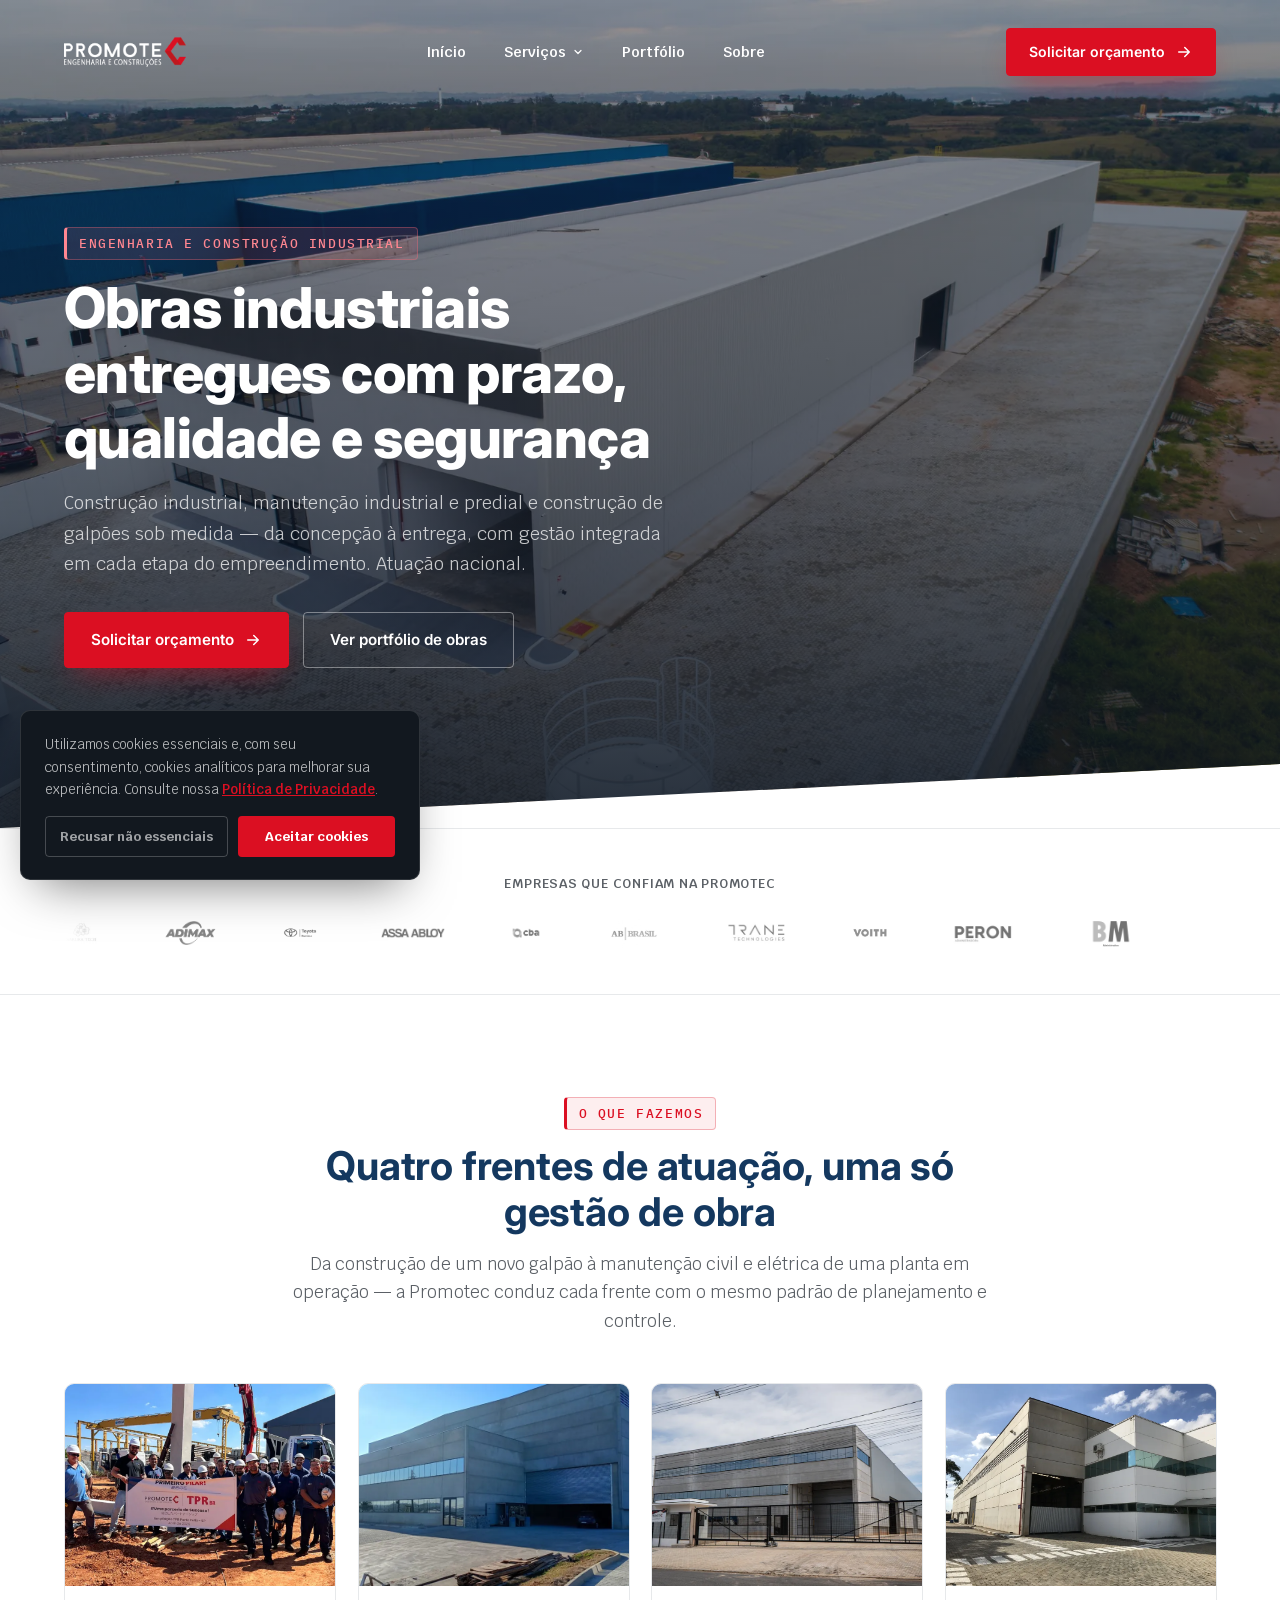
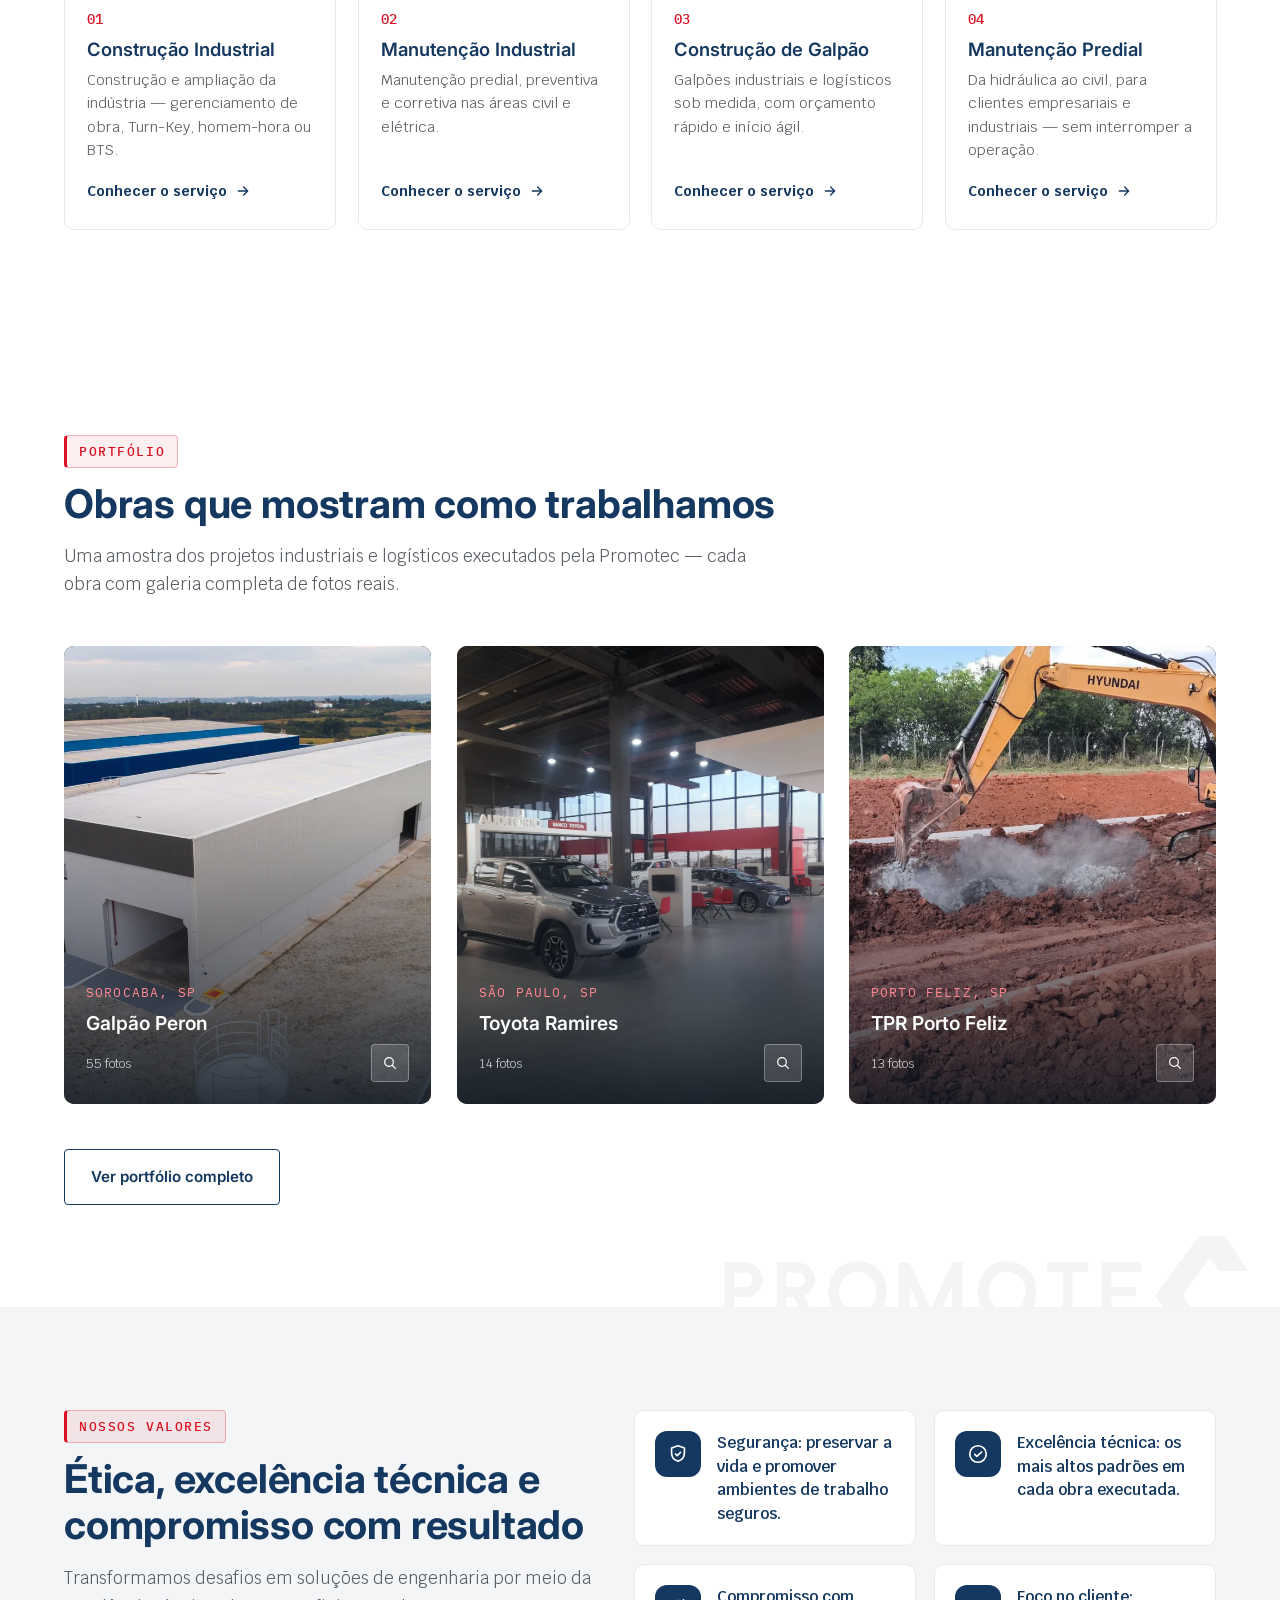
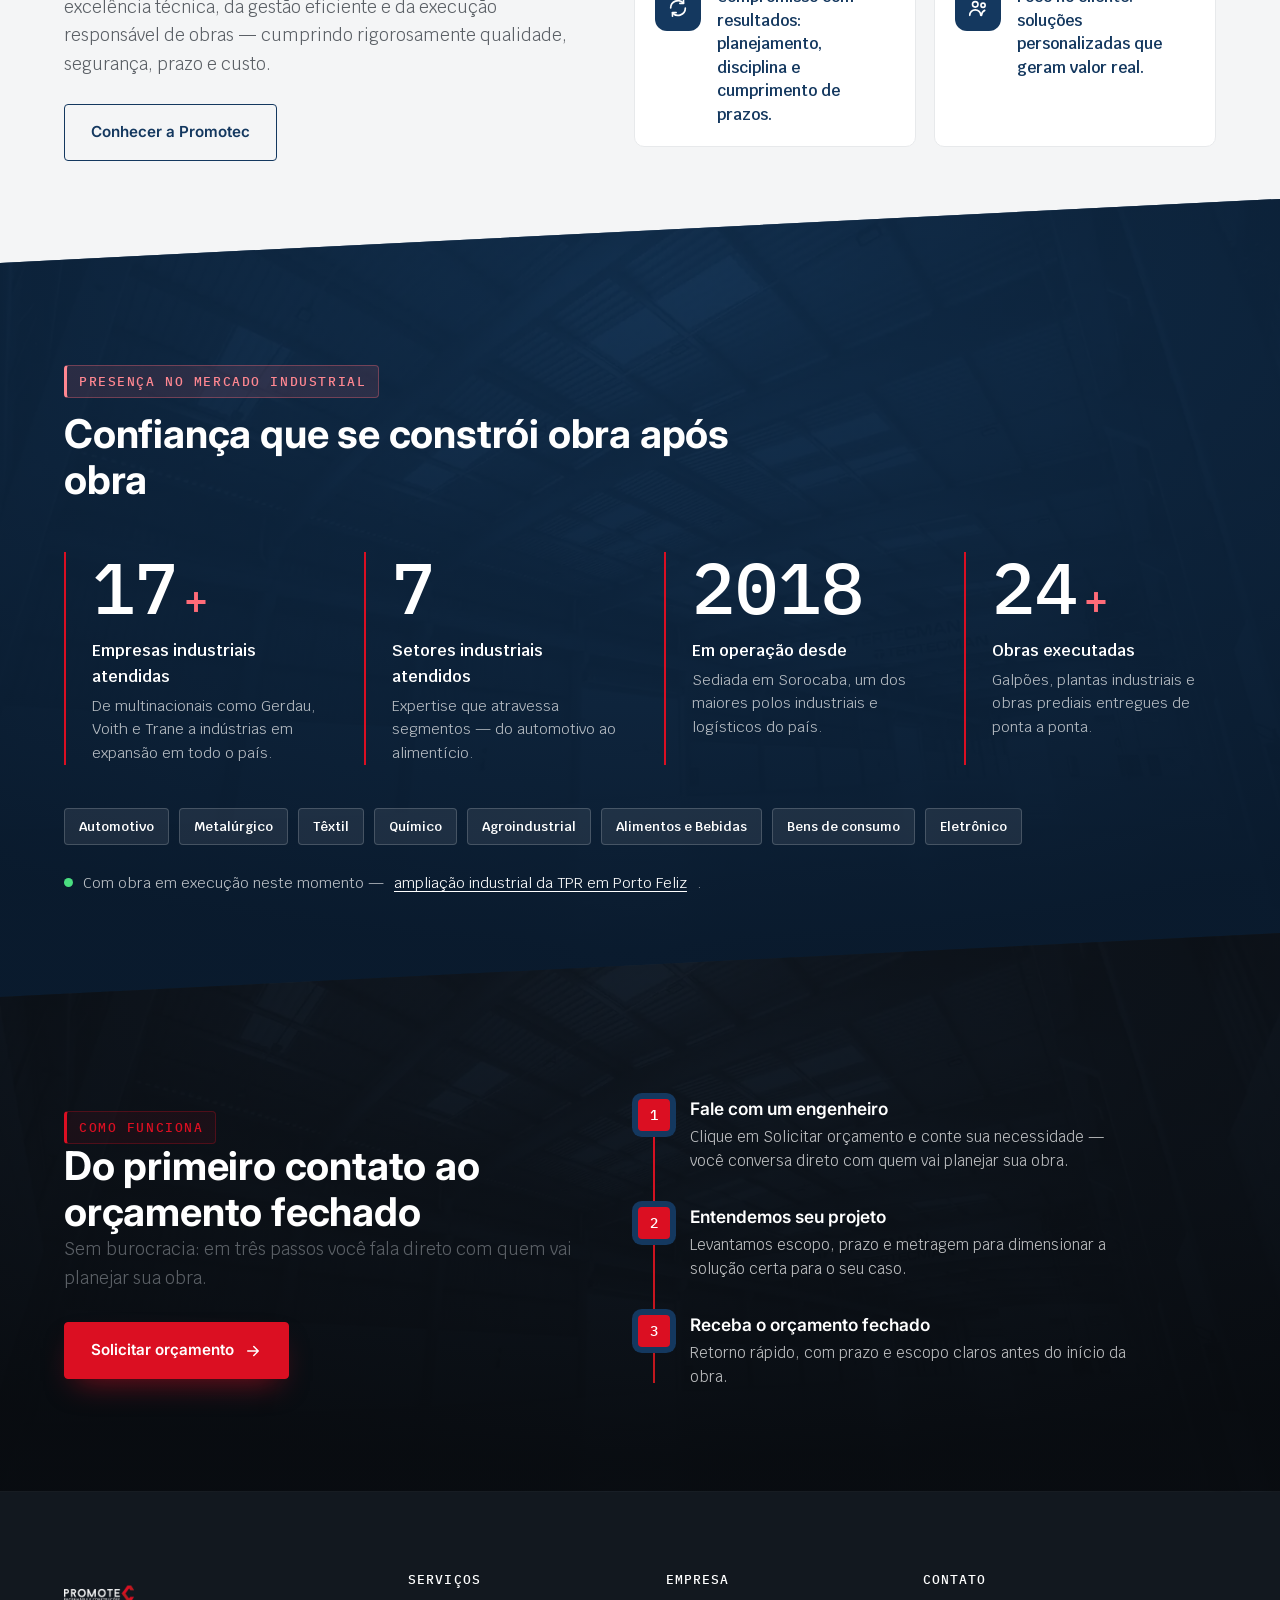
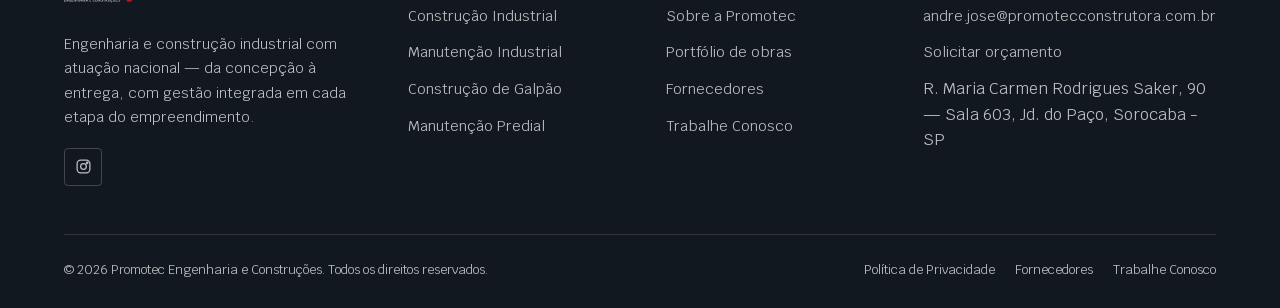
==== Site/index.html @ 5704cc19 "ajuste(promotec): logos sem distorção e alinhados + eyebrows em tag técnica - footer/menu-mobile: wi" ====
<!DOCTYPE html>
<html lang="pt-BR">
<head>
<meta charset="UTF-8">
<meta name="viewport" content="width=device-width, initial-scale=1.0">
<!-- BuildV: GTM -->
<script>(function(w,d,s,l,i){w[l]=w[l]||[];w[l].push({'gtm.start':
new Date().getTime(),event:'gtm.js'});var f=d.getElementsByTagName(s)[0],
j=d.createElement(s),dl=l!='dataLayer'?'&l='+l:'';j.async=true;j.src=
'https://www.googletagmanager.com/gtm.js?id='+i+dl;f.parentNode.insertBefore(j,f);
})(window,document,'script','dataLayer','GTM-MV752TH5');</script>
<!-- /BuildV: GTM -->
<title>Promotec Engenharia e Construções — Construção e Manutenção Industrial | Atuação Nacional</title>
<meta name="description" content="Construção industrial, manutenção industrial e predial e construção de galpões com atuação nacional. Gestão integrada da concepção à entrega.">
<link rel="canonical" href="https://www.promotecconstrutora.com.br/">
<link rel="icon" href="favicon.png" type="image/png">
<link rel="stylesheet" href="css/styles.css?v=20260814a">
<link rel="stylesheet" href="css/motion.css?v=20260814a">
<style>
  /* Ajustes pos-motion.css — ver brief-pack.md §3 */
  html{scroll-behavior:auto}
  a{color:inherit}
  :root{--oo-green:#DB0F22}
  [data-progress]{background:linear-gradient(90deg,#DB0F22,#BF181E)}
</style>
<script>document.documentElement.setAttribute('data-motion','on')</script>
<!-- BuildV: MERLIN -->
<script src='https://scripts.gomerlin.com.br/merlin.js'></script>
<script>
  Merlin.Popup.initFromSource("https://tools.gomerlin.com.br/popup/8584e505-db4e-4447-a9d1-a08049b33b37");

  function waitForElm(selector) {
    return new Promise(function(resolve) {
      if (document.querySelector(selector)) {
        return resolve(document.querySelector(selector));
      }
      var observer = new MutationObserver(function() {
        if (document.querySelector(selector)) {
          resolve(document.querySelector(selector));
          observer.disconnect();
        }
      });
      observer.observe(document.documentElement, { childList: true, subtree: true });
    });
  }

  waitForElm('.merlin-button').then(function() {
    for (var i = 1; i <= 15; i++) {
      var el = document.getElementById('cta-merlin' + i);
      if (el) {
        el.addEventListener('click', function(e) {
          e.preventDefault();
          document.querySelector('.merlin-button').click();
        });
      }
    }
  });
</script>
<!-- /BuildV: MERLIN -->
</head>
<body>
<!-- BuildV: GTM (noscript) -->
<noscript><iframe src="https://www.googletagmanager.com/ns.html?id=GTM-MV752TH5"
height="0" width="0" style="display:none;visibility:hidden"></iframe></noscript>
<!-- /BuildV: GTM (noscript) -->
<a class="skip-link" href="#conteudo">Pular para o conteúdo</a>
<div data-progress></div>

<header class="site-header" data-hd data-bg="dark">
  <div class="container">
    <a class="brand" href="index.html" aria-label="Promotec Engenharia e Construções — página inicial">
      <img src="assets/logos/logo-white.png?v=2" alt="Promotec Engenharia e Construções" width="122" height="76">
    </a>
    <nav class="nav-desktop" aria-label="Navegação principal">
      <ul>
        <li><a data-nav-link href="index.html" aria-current="page">Início</a></li>
        <li class="has-dropdown has-mega">
          <button class="dropdown-toggle" type="button" aria-expanded="false" aria-haspopup="true" aria-controls="menu-servicos" id="toggle-servicos">
            Serviços
            <svg class="chev" viewBox="0 0 24 24" fill="none" stroke="currentColor" stroke-width="2.4" stroke-linecap="round" stroke-linejoin="round" aria-hidden="true"><path d="m6 9 6 6 6-6"/></svg>
          </button>
          <ul class="dropdown-menu mega" id="menu-servicos" role="menu" aria-labelledby="toggle-servicos">
            <li role="none"><a role="menuitem" href="construcao-industrial.html"><span class="dm-thumb"><img src="assets/img/cards/construcao-industrial.webp" alt="" loading="lazy" width="220" height="147"></span><span class="dm-title">Construção Industrial</span><span class="dm-desc">Obras e ampliações industriais</span></a></li>
            <li role="none"><a role="menuitem" href="manutencao-industrial.html"><span class="dm-thumb"><img src="assets/img/cards/manutencao-industrial.webp" alt="" loading="lazy" width="220" height="147"></span><span class="dm-title">Manutenção Industrial</span><span class="dm-desc">Civil e elétrica</span></a></li>
            <li role="none"><a role="menuitem" href="construcao-galpao.html"><span class="dm-thumb"><img src="assets/img/cards/construcao-galpao.webp" alt="" loading="lazy" width="220" height="147"></span><span class="dm-title">Construção de Galpão</span><span class="dm-desc">Galpões sob medida</span></a></li>
            <li role="none"><a role="menuitem" href="manutencao-predial.html"><span class="dm-thumb"><img src="assets/img/cards/manutencao-predial.webp" alt="" loading="lazy" width="220" height="147"></span><span class="dm-title">Manutenção Predial</span><span class="dm-desc">Da hidráulica ao civil</span></a></li>
          </ul>
        </li>
        <li><a data-nav-link href="portfolio.html">Portfólio</a></li>
        <li><a data-nav-link href="sobre.html">Sobre</a></li>
      </ul>
    </nav>
    <div class="header-actions">
      <a class="btn btn-primary" id="cta-merlin1" href="#1">
        Solicitar orçamento
        <svg viewBox="0 0 24 24" fill="none" stroke="currentColor" stroke-width="2" stroke-linecap="round" stroke-linejoin="round" aria-hidden="true"><path d="M5 12h14M13 6l6 6-6 6"/></svg>
      </a>
      <button data-nav-toggle type="button" aria-label="Abrir menu" aria-expanded="false" aria-controls="mobileMenu">
        <svg viewBox="0 0 24 24" fill="none" stroke="currentColor" stroke-width="2" stroke-linecap="round" aria-hidden="true"><path d="M4 6h16M4 12h16M4 18h16"/></svg>
      </button>
    </div>
  </div>
</header>

<div data-mobile-menu id="mobileMenu" aria-hidden="true">
  <div class="mm-top">
    <a href="index.html" aria-label="Promotec — início"><img src="assets/logos/logo-white.png?v=2" alt="Promotec Engenharia e Construções" width="82" height="51"></a>
    <button data-menu-close type="button" aria-label="Fechar menu">
      <svg viewBox="0 0 24 24" fill="none" stroke="currentColor" stroke-width="2" stroke-linecap="round" aria-hidden="true"><path d="M6 6l12 12M18 6 6 18"/></svg>
    </button>
  </div>
  <nav aria-label="Navegação mobile">
    <a href="index.html">Início</a>
    <div class="mm-sub">
      <a href="construcao-industrial.html"><img src="assets/img/cards/construcao-industrial.webp" alt="" width="56" height="36" loading="lazy"><span>Construção Industrial</span></a>
      <a href="manutencao-industrial.html"><img src="assets/img/cards/manutencao-industrial.webp" alt="" width="56" height="36" loading="lazy"><span>Manutenção Industrial</span></a>
      <a href="construcao-galpao.html"><img src="assets/img/cards/construcao-galpao.webp" alt="" width="56" height="36" loading="lazy"><span>Construção de Galpão</span></a>
      <a href="manutencao-predial.html"><img src="assets/img/cards/manutencao-predial.webp" alt="" width="56" height="36" loading="lazy"><span>Manutenção Predial</span></a>
    </div>
    <a href="portfolio.html">Portfólio</a>
    <a href="sobre.html">Sobre</a>
  </nav>
  <div class="mm-cta">
    <a class="btn btn-primary btn-block" id="cta-merlin2" href="#2">Solicitar orçamento</a>
  </div>
</div>

<main id="conteudo">

  <section class="hero" id="hero" data-hero data-bg="dark">
    <div class="hero-media">
      <img src="assets/img/hero/home.webp" alt="" loading="eager" width="2000" height="1124">
    </div>
    <div data-hero-fx class="hero-fx">
      <div class="container">
        <div class="hero-content" data-reveal>
          <span class="eyebrow">Engenharia e construção industrial</span>
          <h1 data-hero-h>Obras industriais entregues com prazo, qualidade e segurança</h1>
          <p class="lede">Construção industrial, manutenção industrial e predial e construção de galpões sob medida — da concepção à entrega, com gestão integrada em cada etapa do empreendimento. Atuação nacional.</p>
          <div class="hero-actions">
            <a class="btn btn-primary" id="cta-merlin3" href="#3">
              Solicitar orçamento
              <svg viewBox="0 0 24 24" fill="none" stroke="currentColor" stroke-width="2" stroke-linecap="round" stroke-linejoin="round" aria-hidden="true"><path d="M5 12h14M13 6l6 6-6 6"/></svg>
            </a>
            <a class="btn btn-on-dark" href="portfolio.html">Ver portfólio de obras</a>
          </div>
        </div>
      </div>
    </div>
  </section>

  <section class="logos-strip" data-bg="light">
    <div class="container">
      <p class="strip-label">Empresas que confiam na Promotec</p>
      <div class="marquee" role="group" aria-label="Logotipos de clientes atendidos pela Promotec">
        <div class="marquee-track">
          <img src="assets/logos/clientes/sakura-tech.webp" alt="Sakura Tech" width="120" height="34">
          <img src="assets/logos/clientes/adimax.webp" alt="Adimax" width="120" height="34">
          <img src="assets/logos/clientes/toyota-ramires.webp" alt="Toyota Ramires" width="120" height="34">
          <img src="assets/logos/clientes/assa-abloy.webp" alt="Assa Abloy" width="120" height="34">
          <img src="assets/logos/clientes/cba.webp" alt="CBA" width="120" height="34">
          <img src="assets/logos/clientes/ab-brasil.webp" alt="AB Brasil" width="120" height="34">
          <img src="assets/logos/clientes/trane.webp" alt="Trane" width="120" height="34">
          <img src="assets/logos/clientes/voith.webp" alt="Voith" width="120" height="34">
          <img src="assets/logos/clientes/fulwood.webp" alt="Fulwood Condomínios Logísticos e Industriais" width="120" height="34">
          <img src="assets/logos/clientes/bm-administradora.webp" alt="BM Administradora" width="120" height="34">
          <img src="assets/logos/clientes/bql.webp" alt="BQL Biolub Química" width="120" height="34">
          <img src="assets/logos/clientes/gerdau.webp" alt="Gerdau" width="120" height="34">
          <img src="assets/logos/clientes/guiguel-plastic.webp" alt="Guiguel Plastic" width="120" height="34">
          <img src="assets/logos/clientes/peron-administradora.webp" alt="Peron Administradora" width="120" height="34">
          <img src="assets/logos/clientes/pasifer.webp" alt="Pasifer Aços Especiais" width="120" height="34">
          <img src="assets/logos/clientes/tertecman.webp" alt="Tertecman" width="120" height="34">
          <img src="assets/logos/clientes/tpr-br.webp" alt="TPR BR / Grovela" width="120" height="34">
          <img src="assets/logos/clientes/wec-cabos.webp" alt="WEC Cabos" width="120" height="34">
          <!-- duplicado para loop continuo do marquee (decorativo, mesmo conteudo) -->
          <img src="assets/logos/clientes/sakura-tech.webp" alt="" aria-hidden="true" width="120" height="34">
          <img src="assets/logos/clientes/adimax.webp" alt="" aria-hidden="true" width="120" height="34">
          <img src="assets/logos/clientes/toyota-ramires.webp" alt="" aria-hidden="true" width="120" height="34">
          <img src="assets/logos/clientes/assa-abloy.webp" alt="" aria-hidden="true" width="120" height="34">
          <img src="assets/logos/clientes/cba.webp" alt="" aria-hidden="true" width="120" height="34">
          <img src="assets/logos/clientes/ab-brasil.webp" alt="" aria-hidden="true" width="120" height="34">
          <img src="assets/logos/clientes/trane.webp" alt="" aria-hidden="true" width="120" height="34">
          <img src="assets/logos/clientes/voith.webp" alt="" aria-hidden="true" width="120" height="34">
          <img src="assets/logos/clientes/fulwood.webp" alt="" aria-hidden="true" width="120" height="34">
          <img src="assets/logos/clientes/bm-administradora.webp" alt="" aria-hidden="true" width="120" height="34">
          <img src="assets/logos/clientes/bql.webp" alt="" aria-hidden="true" width="120" height="34">
          <img src="assets/logos/clientes/gerdau.webp" alt="" aria-hidden="true" width="120" height="34">
          <img src="assets/logos/clientes/guiguel-plastic.webp" alt="" aria-hidden="true" width="120" height="34">
          <img src="assets/logos/clientes/peron-administradora.webp" alt="" aria-hidden="true" width="120" height="34">
          <img src="assets/logos/clientes/pasifer.webp" alt="" aria-hidden="true" width="120" height="34">
          <img src="assets/logos/clientes/tertecman.webp" alt="" aria-hidden="true" width="120" height="34">
          <img src="assets/logos/clientes/tpr-br.webp" alt="" aria-hidden="true" width="120" height="34">
          <img src="assets/logos/clientes/wec-cabos.webp" alt="" aria-hidden="true" width="120" height="34">
        </div>
      </div>
    </div>
  </section>

  <section class="section" id="servicos" data-bg="light">
    <div>
      <div class="container">
        <div class="section-head center">
          <span class="eyebrow">O que fazemos</span>
          <h2>Quatro frentes de atuação, uma só gestão de obra</h2>
          <p class="lede">Da construção de um novo galpão à manutenção civil e elétrica de uma planta em operação — a Promotec conduz cada frente com o mesmo padrão de planejamento e controle.</p>
        </div>
        <div class="svc-grid">
          <a class="card-servico" data-reveal href="construcao-industrial.html">
            <div class="cs-media"><img src="assets/img/cards/construcao-industrial.webp" alt="Ampliação industrial executada pela Promotec em Porto Feliz, SP" width="900" height="675" loading="lazy"></div>
            <div class="cs-body">
              <span class="cs-num">01</span>
              <h3>Construção Industrial</h3>
              <p>Construção e ampliação da indústria — gerenciamento de obra, Turn-Key, homem-hora ou BTS.</p>
              <span class="cs-link">Conhecer o serviço <svg viewBox="0 0 24 24" fill="none" stroke="currentColor" stroke-width="2" stroke-linecap="round" stroke-linejoin="round" aria-hidden="true"><path d="M5 12h14M13 6l6 6-6 6"/></svg></span>
            </div>
          </a>
          <a class="card-servico" data-reveal href="manutencao-industrial.html">
            <div class="cs-media"><img src="assets/img/cards/manutencao-industrial.webp" alt="Interior de planta industrial em manutenção civil, projeto LSVB Aparecidinha" width="900" height="506" loading="lazy"></div>
            <div class="cs-body">
              <span class="cs-num">02</span>
              <h3>Manutenção Industrial</h3>
              <p>Manutenção predial, preventiva e corretiva nas áreas civil e elétrica.</p>
              <span class="cs-link">Conhecer o serviço <svg viewBox="0 0 24 24" fill="none" stroke="currentColor" stroke-width="2" stroke-linecap="round" stroke-linejoin="round" aria-hidden="true"><path d="M5 12h14M13 6l6 6-6 6"/></svg></span>
            </div>
          </a>
          <a class="card-servico" data-reveal href="construcao-galpao.html">
            <div class="cs-media"><img src="assets/img/cards/construcao-galpao.webp" alt="Fachada do Galpão AVK construído pela Promotec" width="900" height="600" loading="lazy"></div>
            <div class="cs-body">
              <span class="cs-num">03</span>
              <h3>Construção de Galpão</h3>
              <p>Galpões industriais e logísticos sob medida, com orçamento rápido e início ágil.</p>
              <span class="cs-link">Conhecer o serviço <svg viewBox="0 0 24 24" fill="none" stroke="currentColor" stroke-width="2" stroke-linecap="round" stroke-linejoin="round" aria-hidden="true"><path d="M5 12h14M13 6l6 6-6 6"/></svg></span>
            </div>
          </a>
          <a class="card-servico" data-reveal href="manutencao-predial.html">
            <div class="cs-media"><img src="assets/img/cards/manutencao-predial.webp" alt="Fachada predial em manutenção, projeto Vidrak" width="900" height="600" loading="lazy"></div>
            <div class="cs-body">
              <span class="cs-num">04</span>
              <h3>Manutenção Predial</h3>
              <p>Da hidráulica ao civil, para clientes empresariais e industriais — sem interromper a operação.</p>
              <span class="cs-link">Conhecer o serviço <svg viewBox="0 0 24 24" fill="none" stroke="currentColor" stroke-width="2" stroke-linecap="round" stroke-linejoin="round" aria-hidden="true"><path d="M5 12h14M13 6l6 6-6 6"/></svg></span>
            </div>
          </a>
        </div>
      </div>
    </div>
  </section>

  <section class="section section-wm" id="portfolio-preview" data-bg="light">
    <div class="container">
      <div class="section-head" data-reveal>
        <span class="eyebrow">Portfólio</span>
        <h2>Obras que mostram como trabalhamos</h2>
        <p class="lede">Uma amostra dos projetos industriais e logísticos executados pela Promotec — cada obra com galeria completa de fotos reais.</p>
      </div>
      <div class="portfolio-grid" style="grid-template-columns:repeat(3,1fr)">
        <a class="portfolio-card" data-reveal="fig" href="portfolio.html#galpao-peron">
          <div class="pf-media"><img src="assets/img/portfolio/galpao-peron/01.webp" alt="Vista aérea do Galpão Peron, obra industrial executada pela Promotec" loading="lazy"></div>
          <div class="pf-veil"></div>
          <div class="pf-body">
            <span class="pf-eyebrow">Sorocaba, SP</span>
            <h3>Galpão Peron</h3>
            <div class="pf-meta"><small>55 fotos</small><span class="pf-zoom"><svg viewBox="0 0 24 24" fill="none" stroke="currentColor" stroke-width="1.8" stroke-linecap="round" stroke-linejoin="round" aria-hidden="true"><circle cx="10.5" cy="10.5" r="6.5"/><path d="m20 20-4.3-4.3"/></svg></span></div>
          </div>
        </a>
        <a class="portfolio-card" data-reveal="fig" href="portfolio.html#toyota-ramires">
          <div class="pf-media"><img src="assets/img/portfolio/toyota-ramires/01.webp" alt="Showroom concluído da concessionária Toyota Ramires" loading="lazy"></div>
          <div class="pf-veil"></div>
          <div class="pf-body">
            <span class="pf-eyebrow">São Paulo, SP</span>
            <h3>Toyota Ramires</h3>
            <div class="pf-meta"><small>14 fotos</small><span class="pf-zoom"><svg viewBox="0 0 24 24" fill="none" stroke="currentColor" stroke-width="1.8" stroke-linecap="round" stroke-linejoin="round" aria-hidden="true"><circle cx="10.5" cy="10.5" r="6.5"/><path d="m20 20-4.3-4.3"/></svg></span></div>
          </div>
        </a>
        <a class="portfolio-card" data-reveal="fig" href="portfolio.html#tpr-porto-feliz">
          <div class="pf-media"><img src="assets/img/portfolio/tpr-porto-feliz/01.webp" alt="Ampliação industrial em execução, projeto TPR Porto Feliz" loading="lazy"></div>
          <div class="pf-veil"></div>
          <div class="pf-body">
            <span class="pf-eyebrow">Porto Feliz, SP</span>
            <h3>TPR Porto Feliz</h3>
            <div class="pf-meta"><small>13 fotos</small><span class="pf-zoom"><svg viewBox="0 0 24 24" fill="none" stroke="currentColor" stroke-width="1.8" stroke-linecap="round" stroke-linejoin="round" aria-hidden="true"><circle cx="10.5" cy="10.5" r="6.5"/><path d="m20 20-4.3-4.3"/></svg></span></div>
          </div>
        </a>
      </div>
      <div class="section-foot" data-reveal>
        <a class="btn btn-secondary" href="portfolio.html">Ver portfólio completo</a>
      </div>
    </div>
  </section>

  <section class="section section-alt" id="valores">
    <div class="container split-diff" style="grid-template-columns:1fr 1.1fr">
      <div class="split-text" data-reveal="left" data-rv="left">
        <span class="eyebrow">Nossos valores</span>
        <h2>Ética, excelência técnica e compromisso com resultado</h2>
        <p class="lede">Transformamos desafios em soluções de engenharia por meio da excelência técnica, da gestão eficiente e da execução responsável de obras — cumprindo rigorosamente qualidade, segurança, prazo e custo.</p>
        <a class="btn btn-secondary" href="sobre.html">Conhecer a Promotec</a>
      </div>
      <div class="diff-list" style="grid-template-columns:repeat(2,1fr)" data-rv="right">
        <div class="diff-item" data-reveal>
          <span class="diff-icon"><svg viewBox="0 0 24 24" fill="none" stroke="currentColor" stroke-width="1.8" stroke-linecap="round" stroke-linejoin="round" aria-hidden="true"><path d="M12 3 5 5.5V11c0 4.5 3 7.7 7 9 4-1.3 7-4.5 7-9V5.5L12 3Z"/><path d="m9.3 12 1.9 1.9 3.6-3.8"/></svg></span>
          <p>Segurança: preservar a vida e promover ambientes de trabalho seguros.</p>
        </div>
        <div class="diff-item" data-reveal>
          <span class="diff-icon"><svg viewBox="0 0 24 24" fill="none" stroke="currentColor" stroke-width="1.8" stroke-linecap="round" stroke-linejoin="round" aria-hidden="true"><circle cx="12" cy="12" r="9"/><path d="m8.5 12.5 2.2 2.2L16 9.8"/></svg></span>
          <p>Excelência técnica: os mais altos padrões em cada obra executada.</p>
        </div>
        <div class="diff-item" data-reveal>
          <span class="diff-icon"><svg viewBox="0 0 24 24" fill="none" stroke="currentColor" stroke-width="1.8" stroke-linecap="round" stroke-linejoin="round" aria-hidden="true"><path d="M4 12a8 8 0 0 1 14-5.3M20 12a8 8 0 0 1-14 5.3"/><path d="M18 3v4h-4M6 21v-4h4"/></svg></span>
          <p>Compromisso com resultados: planejamento, disciplina e cumprimento de prazos.</p>
        </div>
        <div class="diff-item" data-reveal>
          <span class="diff-icon"><svg viewBox="0 0 24 24" fill="none" stroke="currentColor" stroke-width="1.8" stroke-linecap="round" stroke-linejoin="round" aria-hidden="true"><circle cx="9" cy="8" r="3"/><path d="M3 20c0-3.3 2.7-6 6-6s6 2.7 6 6"/><circle cx="17.5" cy="9" r="2.3"/><path d="M15.8 20c.2-2.6 1.6-4.6 3.5-5.4"/></svg></span>
          <p>Foco no cliente: soluções personalizadas que geram valor real.</p>
        </div>
      </div>
    </div>
  </section>

  <section class="section bg-dark" id="numeros">
    <div class="container">
      <div class="section-head" data-reveal>
        <span class="eyebrow">Presença no mercado industrial</span>
        <h2>Confiança que se constrói obra após obra</h2>
      </div>
      <div class="nums-grid" data-nums>
        <div class="num-item" data-num-item data-reveal>
          <div class="num-value"><span data-count="18">0</span><span class="num-suffix">+</span></div>
          <p class="num-label"><strong>Empresas industriais atendidas</strong>De multinacionais como Gerdau, Voith e Trane a indústrias em expansão em todo o país.</p>
        </div>
        <div class="num-item" data-num-item data-reveal>
          <div class="num-value"><span data-count="8">0</span></div>
          <p class="num-label"><strong>Setores industriais atendidos</strong>Expertise que atravessa segmentos — do automotivo ao alimentício.</p>
        </div>
        <div class="num-item" data-num-item data-reveal>
          <div class="num-value">2018</div>
          <p class="num-label"><strong>Em operação desde</strong>Sediada em Sorocaba, um dos maiores polos industriais e logísticos do país.</p>
        </div>
        <div class="num-item" data-num-item data-reveal>
          <div class="num-value"><span data-count="74">0</span><span class="num-suffix">+</span></div>
          <p class="num-label"><strong>Obras executadas</strong>Galpões, plantas industriais e obras prediais entregues de ponta a ponta.</p>
        </div>
      </div>
      <div class="segments-tags" data-reveal>
        <span>Automotivo</span><span>Metalúrgico</span><span>Têxtil</span><span>Químico</span>
        <span>Agroindustrial</span><span>Alimentos e Bebidas</span><span>Bens de consumo</span><span>Eletrônico</span>
      </div>
      <p class="nums-note" data-reveal><span class="live-dot" aria-hidden="true"></span>Com obra em execução neste momento — <a href="portfolio.html#tpr-porto-feliz">ampliação industrial da TPR em Porto Feliz</a>.</p>
    </div>
  </section>

  <section class="section bg-charcoal" id="contato">
    <div class="container">
      <div class="how-block" style="grid-template-columns:1fr 1.1fr">
        <div data-reveal="left" data-rv="left">
          <span class="eyebrow">Como funciona</span>
          <h2 style="color:#fff">Do primeiro contato ao orçamento fechado</h2>
          <p class="lede">Sem burocracia: em três passos você fala direto com quem vai planejar sua obra.</p>
          <div class="how-cta">
            <a class="btn btn-primary" id="cta-merlin4" href="#4">
              Solicitar orçamento
              <svg viewBox="0 0 24 24" fill="none" stroke="currentColor" stroke-width="2" stroke-linecap="round" stroke-linejoin="round" aria-hidden="true"><path d="M5 12h14M13 6l6 6-6 6"/></svg>
            </a>
          </div>
        </div>
        <ol class="how-steps" data-rv="right">
          <span class="how-line" aria-hidden="true"></span>
          <li class="how-step"><span class="how-dot">1</span><h4>Fale com um engenheiro</h4><p>Clique em Solicitar orçamento e conte sua necessidade — você conversa direto com quem vai planejar sua obra.</p></li>
          <li class="how-step"><span class="how-dot">2</span><h4>Entendemos seu projeto</h4><p>Levantamos escopo, prazo e metragem para dimensionar a solução certa para o seu caso.</p></li>
          <li class="how-step"><span class="how-dot">3</span><h4>Receba o orçamento fechado</h4><p>Retorno rápido, com prazo e escopo claros antes do início da obra.</p></li>
        </ol>
      </div>
    </div>
  </section>

</main>

<footer class="footer" data-bg="dark">
  <div class="container">
    <div class="footer-grid">
      <div class="footer-brand">
        <img src="assets/logos/logo-white.png?v=2" alt="Promotec Engenharia e Construções" width="70" height="44">
        <p>Engenharia e construção industrial com atuação nacional — da concepção à entrega, com gestão integrada em cada etapa do empreendimento.</p>
        <div class="footer-social">
          <a href="https://www.instagram.com/promotecconstrutora/" target="_blank" rel="noopener" aria-label="Promotec Engenharia no Instagram (abre em nova aba)">
            <svg viewBox="0 0 24 24" fill="none" stroke="currentColor" stroke-width="1.8" aria-hidden="true"><rect x="3" y="3" width="18" height="18" rx="5"/><circle cx="12" cy="12" r="4"/><circle cx="17.2" cy="6.8" r="1"/></svg>
          </a>
        </div>
      </div>
      <div class="footer-col">
        <h5>Serviços</h5>
        <ul>
          <li><a href="construcao-industrial.html">Construção Industrial</a></li>
          <li><a href="manutencao-industrial.html">Manutenção Industrial</a></li>
          <li><a href="construcao-galpao.html">Construção de Galpão</a></li>
          <li><a href="manutencao-predial.html">Manutenção Predial</a></li>
        </ul>
      </div>
      <div class="footer-col">
        <h5>Empresa</h5>
        <ul>
          <li><a href="sobre.html">Sobre a Promotec</a></li>
          <li><a href="portfolio.html">Portfólio de obras</a></li>
          <li><a href="fornecedores/">Fornecedores</a></li>
          <li><a href="trabalhe-conosco/">Trabalhe Conosco</a></li>
        </ul>
      </div>
      <div class="footer-col">
        <h5>Contato</h5>
        <ul>
          <li><a href="mailto:andre.jose@promotecconstrutora.com.br">andre.jose@promotecconstrutora.com.br</a></li>
          <li><a id="cta-merlin5" href="#5">Solicitar orçamento</a></li>
          <li>R. Maria Carmen Rodrigues Saker, 90 — Sala 603, Jd. do Paço, Sorocaba - SP</li>
        </ul>
      </div>
    </div>
    <div class="footer-bottom">
      <p>&copy; 2026 Promotec Engenharia e Construções. Todos os direitos reservados.</p>
      <ul>
        <li><a href="#" data-modal="privacyOverlay">Política de Privacidade</a></li>
        <li><a href="fornecedores/">Fornecedores</a></li>
        <li><a href="trabalhe-conosco/">Trabalhe Conosco</a></li>
      </ul>
    </div>
  </div>
</footer>

<!-- MODAL: POLITICA DE PRIVACIDADE (LGPD) -->
<div class="privacy-overlay" id="privacyOverlay" role="dialog" aria-modal="true" aria-labelledby="privacyTitle">
  <div class="privacy-modal">
    <div class="privacy-header">
      <h2 id="privacyTitle">Política de Privacidade</h2>
      <button class="privacy-close" id="privacyClose" type="button" aria-label="Fechar política de privacidade">&#x2715;</button>
    </div>
    <div class="privacy-body">
      <p>A <strong>Promotec Engenharia e Construções</strong> está comprometida com a proteção dos seus dados pessoais, em conformidade com a <strong>LGPD (Lei nº 13.709/2018)</strong>.</p>
      <h3>1. Dados coletados</h3>
      <p>Coletamos apenas os dados fornecidos voluntariamente nos formulários do site (Fornecedores e Trabalhe Conosco): nome, e-mail, telefone e arquivos anexados (proposta ou currículo).</p>
      <h3>2. Finalidade</h3>
      <ul><li>Responder à sua solicitação de orçamento ou candidatura</li><li>Avaliar cadastro de fornecedores e currículos recebidos</li><li>Enviar comunicações relacionadas ao contato realizado</li><li>Cumprir obrigações legais</li></ul>
      <h3>3. Compartilhamento</h3>
      <p>Seus dados não são vendidos nem compartilhados com terceiros, exceto quando exigido por lei ou autoridade competente.</p>
      <h3>4. Armazenamento e segurança</h3>
      <p>Os dados são armazenados em banco de dados com acesso restrito. Arquivos anexados são validados por tipo e tamanho e protegidos contra execução de código.</p>
      <h3>5. Cookies</h3>
      <p>Utilizamos cookies essenciais ao funcionamento do site e, mediante seu consentimento, cookies analíticos para entender o uso do site. Você pode recusar os cookies não essenciais no banner de consentimento.</p>
      <h3>6. Seus direitos (LGPD)</h3>
      <ul><li>Confirmar a existência de tratamento de dados</li><li>Acessar, corrigir ou solicitar a exclusão dos seus dados</li><li>Revogar o consentimento a qualquer momento</li></ul>
      <h3>7. Contato do controlador</h3>
      <p><strong>Promotec Engenharia e Construções</strong><br>andre.jose@promotecconstrutora.com.br<br>R. Maria Carmen Rodrigues Saker, 90, Sala 603 — Jd. do Paço, Sorocaba - SP</p>
      <p style="color:var(--color-gray-600);font-size:11px;margin-top:24px">Última atualização: julho de 2026.</p>
    </div>
  </div>
</div>

<!-- COOKIE NOTICE (LGPD) -->
<div class="cookie-notice" id="cookieNotice" role="region" aria-label="Aviso de cookies">
  <p>Utilizamos cookies essenciais e, com seu consentimento, cookies analíticos para melhorar sua experiência. Consulte nossa <button type="button" data-modal="privacyOverlay">Política de Privacidade</button>.</p>
  <div class="cookie-actions">
    <button type="button" class="cookie-btn cookie-btn--decline" id="cookieDecline">Recusar não essenciais</button>
    <button type="button" class="cookie-btn cookie-btn--accept" id="cookieAccept">Aceitar cookies</button>
  </div>
</div>

<script src="js/motion.js?v=20260814a"></script>
<script src="js/app.js?v=20260814a"></script>
</body>
</html>
---- Site/css/styles.css ----
/* ============================================================================
   Promotec Engenharia e Construções — styles.css
   Design system: design-system/tokens.md (paleta extraída do logo real).
   Complementa css/motion.css (motor de movimento BuildV, intocado).
   ============================================================================ */

@import url('https://fonts.googleapis.com/css2?family=Inter:wght@400;500;600;700;800&family=Krub:wght@400;500;600;700&family=IBM+Plex+Mono:wght@500&display=swap');

/* ---------------------------------------------------------------------- */
/* 1. TOKENS                                                               */
/* ---------------------------------------------------------------------- */
:root{
  --color-navy:      #14385F;
  --color-navy-800:  #0F2A45;
  --color-navy-600:  #1D4A78;
  --color-red:       #DB0F22;
  --color-red-dark:  #BF181E;
  --color-gray:      #878786;
  --color-gray-600:  #5B6066;
  --color-gray-200:  #E7E9EB;
  --color-gray-100:  #F4F5F6;
  --color-white:     #FFFFFF;
  --color-charcoal:  #12181F;

  --font-head: 'Inter', system-ui, sans-serif;
  --font-body: 'Krub', system-ui, sans-serif;
  --font-mono: 'IBM Plex Mono', ui-monospace, monospace;

  --radius-sm: 6px;
  --radius-md: 10px;
  --radius-btn: 4px;   /* botões: linhas retas, canto só sutilmente arredondado */
  --radius-pill: 999px;
  --cut: clamp(32px, 5vw, 72px);   /* altura do recorte diagonal entre seções */

  --header-h: 104px;
  --ease-house: cubic-bezier(.16,.84,.28,1);

  --shadow-card: 0 18px 44px -20px rgba(20,56,95,0.22);
  --shadow-card-hover: 0 28px 60px -22px rgba(20,56,95,0.32);
}

/* ---------------------------------------------------------------------- */
/* 2. RESET + BASE                                                         */
/* ---------------------------------------------------------------------- */
*,*::before,*::after{ box-sizing:border-box; }
html{
  scroll-behavior:smooth;
  scroll-padding-top:calc(var(--header-h) + 12px);
  -webkit-text-size-adjust:100%;
}
body{ overflow-x:clip; }
body{
  margin:0;
  font-family:var(--font-body);
  color:var(--color-navy-800);
  background:var(--color-white);
  line-height:1.6;
  font-size:1rem;
  -webkit-font-smoothing:antialiased;
}
img,video{ max-width:100%; height:auto; display:block; }
svg{ display:block; }
ul,ol{ margin:0; padding:0; list-style:none; }
h1,h2,h3,h4,h5,h6{ margin:0; font-family:var(--font-head); color:var(--color-navy); line-height:1.15; }
p{ margin:0; }
a{ text-decoration:none; }
button{ font-family:inherit; }
input,textarea,select{ font-family:inherit; font-size:1rem; }

/* foco visivel sempre — nunca remover sem substituto (WCAG 2.4.7) */
a:focus-visible,button:focus-visible,input:focus-visible,textarea:focus-visible,
select:focus-visible,[tabindex]:focus-visible{
  outline:3px solid var(--color-red);
  outline-offset:2px;
  border-radius:4px;
}

.sr-only{
  position:absolute; width:1px; height:1px; padding:0; margin:-1px;
  overflow:hidden; clip:rect(0,0,0,0); white-space:nowrap; border:0;
}

.skip-link{
  position:absolute; left:-9999px; top:auto;
  background:var(--color-red); color:#fff; padding:12px 20px;
  border-radius:0 0 8px 0; z-index:1000; font-weight:600;
}
.skip-link:focus{ left:0; top:0; }

/* ---------------------------------------------------------------------- */
/* 3. TIPOGRAFIA                                                           */
/* ---------------------------------------------------------------------- */
/* Hierarquia guiada pelo peso: H1 extrabold(800) > H2 bold(700) >
   H3/H4 semibold(600) > corpo regular(400); ênfase pontual em 600. */
h1{ font-weight:800; font-size:clamp(2.2rem, 2.4vw + 1.6rem, 3.6rem); letter-spacing:-0.01em; }
h2{ font-weight:700; font-size:clamp(1.7rem, 1.6vw + 1.2rem, 2.5rem); letter-spacing:-0.005em; }
h3{ font-weight:600; font-size:clamp(1.15rem, .6vw + 1rem, 1.4rem); }
h4{ font-weight:600; font-size:1.05rem; }

.lede{ color:var(--color-gray-600); font-size:1.05rem; line-height:1.7; }
.bg-dark .lede,.hero .lede{ color:rgba(255,255,255,0.75); }

strong{ font-weight:600; }
p strong,li strong,.lede strong{ color:var(--color-navy); }
.bg-dark strong,.hero strong,.footer strong{ color:#fff; }

/* Eyebrow como tag técnica: mesmo tamanho de fonte, mais presença —
   fundo com tinta da marca, contorno e barra de acento à esquerda
   (ecoa a barra vermelha dos big numbers). */
.eyebrow{
  display:inline-flex; align-items:center; gap:8px;
  font-family:var(--font-mono); font-size:.82rem; font-weight:500;
  letter-spacing:.12em; text-transform:uppercase; color:var(--color-red);
  background:rgba(219,15,34,.07);
  border:1px solid rgba(219,15,34,.28);
  border-left:3px solid var(--color-red);
  padding:5px 12px; border-radius:var(--radius-btn);
}
.bg-dark .eyebrow,.hero .eyebrow{
  color:#ff8791;
  background:rgba(255,107,120,.12);
  border-color:rgba(255,107,120,.34);
  border-left-color:#ff8791;
}

.mono-num{ font-family:var(--font-mono); font-weight:500; }

/* ---------------------------------------------------------------------- */
/* 4. LAYOUT                                                               */
/* ---------------------------------------------------------------------- */
.container{ width:100%; max-width:1200px; margin:0 auto; padding:0 24px; }

.section{ padding:clamp(56px,8vw,104px) 0; position:relative; }
.section-tight{ padding:clamp(40px,5vw,72px) 0; }
.section-alt{ background:var(--color-gray-100); }
.bg-dark{ background:var(--color-navy); color:#fff; }
.bg-dark h2,.bg-dark h3,.bg-dark h4{ color:#fff; }
.bg-charcoal{ background:var(--color-charcoal); color:#fff; }
.bg-charcoal h2,.bg-charcoal h3,.bg-charcoal h4{ color:#fff; }

/* Recortes diagonais entre seções — assinatura visual do site.
   Hero corta a base; seções escuras cortam o topo com a MESMA inclinação
   (linhas paralelas). O padding extra compensa a área clipada para o
   conteúdo nunca encostar no corte. */
.hero{ clip-path: polygon(0 0, 100% 0, 100% calc(100% - var(--cut)), 0 100%); }
.section.bg-dark,.section.bg-charcoal{
  clip-path: polygon(0 var(--cut), 100% 0, 100% 100%, 0 100%);
  padding-top: calc(clamp(56px,8vw,104px) + var(--cut));
  isolation:isolate;   /* garante que as camadas ::before/::after (z-index:-1) fiquem DENTRO da seção */
  /* o recorte acontece na seção de baixo e SOBREPÕE a de cima: a cunha do
     clip revela a cor real da seção anterior (nunca o branco do body) */
  margin-top: calc(-1 * var(--cut));
}

/* Fundo com vida nas seções escuras: foto duotone da própria obra (estrutura
   metálica do Galpão Peron, pré-escurecida em navy) + vinheta radial por cima.
   Duas camadas em z-index:-1 — acima do bg da seção, abaixo de todo o conteúdo. */
.section.bg-dark{ --tint-mid:rgba(15,42,69,.60); --tint-strong:rgba(9,25,43,.94); }
.section.bg-charcoal{ --tint-mid:rgba(14,20,27,.64); --tint-strong:rgba(8,11,15,.95); }
.section.bg-dark::before,.section.bg-charcoal::before{
  content:""; position:absolute; inset:0; z-index:-1;
  background:url('../assets/img/bg/textura-obra.webp') center/cover no-repeat;
  opacity:.42;
}
.section.bg-dark::after,.section.bg-charcoal::after{
  content:""; position:absolute; inset:0; z-index:-1;
  background:radial-gradient(130% 105% at 50% 8%, var(--tint-mid) 0%, var(--tint-strong) 82%);
}

/* Marca-d'água do logo em seções claras — cinza único, opacidade leve,
   encostada/cropada na borda inferior direita (referência: rodapé Maxon).
   ⚠️ NÃO usar em seção que contenha position:sticky (o overflow:hidden do
   crop mataria o pin) — na Home, a grade de serviços fica de fora. */
.section-wm{ overflow:hidden; isolation:isolate; }
.section-wm::before{
  content:""; position:absolute; z-index:-1; pointer-events:none;
  right:-4%; bottom:-16%;
  width:min(54vw, 760px); aspect-ratio:1747/827;
  background:url('../assets/logos/logo-watermark.png') center/contain no-repeat;
  opacity:.07;
}
/* variantes de posição (para não repetir o mesmo canto em toda seção) */
.section-wm.wm-bl::before{ left:-4%; right:auto; }
.section-wm.wm-tr::before{ top:-16%; bottom:auto; }
.section-wm.wm-tl::before{ left:-4%; right:auto; top:-16%; bottom:auto; }

.section-head{ max-width:720px; margin-bottom:clamp(28px,4vw,48px); }
.section-head.center{ margin-left:auto; margin-right:auto; text-align:center; }
.section-head h2{ margin-top:14px; }
.section-head .lede{ margin-top:14px; }

.section-foot{ margin-top:clamp(28px,4vw,44px); }

/* ---------------------------------------------------------------------- */
/* 5. BOTOES                                                               */
/* ---------------------------------------------------------------------- */
.btn{
  display:inline-flex; align-items:center; justify-content:center; gap:10px;
  font-family:var(--font-head); font-weight:600; font-size:.95rem;
  padding:15px 26px; border-radius:var(--radius-btn); border:1.5px solid transparent;
  cursor:pointer; white-space:nowrap; transition:background .22s ease,color .22s ease,
  border-color .22s ease, transform .16s ease, box-shadow .22s ease;
  min-height:48px;
}
.btn svg{ width:18px; height:18px; transition:transform .3s var(--ease-house); flex:0 0 auto; }
.btn:hover svg{ transform:translateX(4px); }
.btn:active{ transform:scale(.975); }

/* hover = inversão de cores (cores sempre explícitas nos estados — o a:hover
   genérico do motion.css é neutralizado no bloco de overrides dele) */
.btn-primary{ background:var(--color-red); color:#fff; border-color:var(--color-red); box-shadow:0 14px 30px -12px rgba(219,15,34,.55); }
.btn-primary:hover{ background:#fff; color:var(--color-red); border-color:var(--color-red); }

.btn-secondary{ background:transparent; color:var(--color-navy); border-color:var(--color-navy); }
.btn-secondary:hover{ background:var(--color-navy); color:#fff; }

.btn-on-dark{ background:transparent; color:#fff; border-color:rgba(255,255,255,.4); }
.btn-on-dark:hover{ background:rgba(255,255,255,.12); border-color:#fff; color:#fff; }

.btn-block{ width:100%; }
.btn-sm{ padding:11px 20px; font-size:.85rem; min-height:40px; }

/* ---------------------------------------------------------------------- */
/* 6. HEADER + NAV                                                        */
/* ---------------------------------------------------------------------- */
.site-header{
  position:fixed; top:0; left:0; right:0; z-index:500;
  padding:14px 0; transition:background .35s var(--ease-house),padding .35s var(--ease-house),
  transform .4s var(--ease-house), border-color .35s ease;
  border-bottom:1px solid transparent;
}
.site-header .container{ display:flex; align-items:center; justify-content:space-between; gap:24px; width:100%; }

.brand{ display:inline-flex; align-items:center; flex:0 0 auto; }
.brand img{ height:76px; width:auto; transition:height .35s var(--ease-house); }
.site-header[style*="background: rgba"] .brand img{ height:64px; }

.nav-desktop{ display:none; }
.nav-desktop ul{ display:flex; align-items:center; gap:6px; }
.nav-desktop > ul > li{ position:relative; }
.nav-desktop a[data-nav-link],.nav-desktop button.dropdown-toggle{
  display:inline-flex; align-items:center; gap:6px;
  font-size:.92rem; font-weight:600; color:#fff; background:none; border:none;
  padding:11px 16px; border-radius:var(--radius-btn); cursor:pointer;
  transition:background .2s ease,color .2s ease;
}
.nav-desktop a[data-nav-link]:hover,
.nav-desktop button.dropdown-toggle:hover,
.nav-desktop li.has-dropdown:hover > button,
.nav-desktop li.has-dropdown:focus-within > button{
  background:rgba(255,255,255,.14);
}
.nav-desktop a[data-nav-link][aria-current="true"]{ color:#fff; background:rgba(255,255,255,.16); }
.dropdown-toggle .chev{ width:12px; height:12px; transition:transform .25s ease; }
.has-dropdown:hover .chev,.has-dropdown:focus-within .chev{ transform:rotate(180deg); }

.dropdown-menu{
  position:absolute; top:calc(100% + 8px); left:0; min-width:264px;
  background:#fff; border-radius:var(--radius-md); box-shadow:0 24px 54px -20px rgba(20,56,95,.35);
  padding:10px; opacity:0; visibility:hidden; transform:translateY(6px);
  transition:opacity .22s ease,transform .22s var(--ease-house),visibility .22s;
}
.has-dropdown:hover .dropdown-menu,
.has-dropdown:focus-within .dropdown-menu,
.has-dropdown.is-open .dropdown-menu{
  opacity:1; visibility:visible; transform:translateY(0);
}
.dropdown-menu a{
  display:block; padding:11px 14px; border-radius:8px; color:var(--color-navy);
  font-size:.9rem; font-weight:600; transition:background .18s ease,color .18s ease;
}
.dropdown-menu a:hover,.dropdown-menu a:focus-visible{ background:var(--color-gray-100); color:var(--color-red); }
.dropdown-menu a span{ display:block; font-family:var(--font-body); font-weight:400; font-size:.78rem; color:var(--color-gray-600); margin-top:2px; }

/* MEGA MENU de Serviços — painel largo centralizado no header (li fica static
   para o absolute referenciar o header fixed), 4 cards com foto real da obra. */
.nav-desktop li.has-mega{ position:static; }
.dropdown-menu.mega{
  left:50%; top:calc(100% - 4px); transform:translate(-50%,6px);
  width:min(940px, calc(100vw - 48px));
  display:grid; grid-template-columns:repeat(4,1fr); gap:8px; padding:14px;
}
.dropdown-menu.mega::before{ content:""; position:absolute; left:0; right:0; top:-26px; height:26px; } /* ponte de hover botão→painel */
.has-dropdown:hover .dropdown-menu.mega,
.has-dropdown:focus-within .dropdown-menu.mega,
.has-dropdown.is-open .dropdown-menu.mega{ transform:translate(-50%,0); }
.dropdown-menu.mega a{ padding:10px; }
.dm-thumb{ display:block; aspect-ratio:3/2; border-radius:6px; overflow:hidden; margin-bottom:10px; background:var(--color-gray-100); }
.dm-thumb img{ width:100%; height:100%; object-fit:cover; transition:transform .35s var(--ease-house); }
.dropdown-menu.mega a:hover .dm-thumb img,.dropdown-menu.mega a:focus-visible .dm-thumb img{ transform:scale(1.05); }
.dm-title{ display:block; font-weight:600; color:var(--color-navy); font-size:.92rem; line-height:1.3; }
.dm-desc{ display:block; font-family:var(--font-body); font-weight:400; font-size:.78rem; color:var(--color-gray-600); margin-top:3px; }
.dropdown-menu.mega a:hover .dm-title{ color:var(--color-red); }
.dropdown-menu.mega a[aria-current="page"] .dm-title{ color:var(--color-red); }

.header-actions{ display:flex; align-items:center; gap:14px; }
.header-actions .btn{ padding:12px 22px; font-size:.88rem; min-height:42px; }

/* toggle mobile */
[data-nav-toggle]{
  display:inline-flex; align-items:center; justify-content:center;
  width:44px; height:44px; border-radius:var(--radius-btn); border:1.5px solid rgba(255,255,255,.5);
  background:transparent; color:#fff; cursor:pointer;
}
[data-nav-toggle] svg{ width:20px; height:20px; }

/* menu mobile off-canvas */
[data-mobile-menu]{
  position:fixed; inset:0; z-index:600; display:none;
  background:var(--color-navy-800); flex-direction:column;
  padding:22px 24px; overflow-y:auto;
}
[data-mobile-menu] .mm-top{ display:flex; align-items:center; justify-content:space-between; margin-bottom:32px; }
[data-mobile-menu] .mm-top img{ height:51px; width:auto; }
[data-menu-close]{
  display:inline-flex; align-items:center; justify-content:center;
  width:44px; height:44px; border-radius:var(--radius-btn); border:1.5px solid rgba(255,255,255,.4);
  background:transparent; color:#fff; cursor:pointer;
}
[data-mobile-menu] nav{ display:flex; flex-direction:column; gap:2px; }
[data-mobile-menu] nav a{
  font-size:1.3rem; font-weight:700; color:#fff; padding:14px 4px;
  border-bottom:1px solid rgba(255,255,255,.12);
}
[data-mobile-menu] nav .mm-sub{ padding-left:16px; display:flex; flex-direction:column; }
[data-mobile-menu] nav .mm-sub a{
  font-size:1.02rem; font-weight:600; color:rgba(255,255,255,.82); border-bottom:none; padding:10px 4px;
  display:flex; align-items:center; gap:12px;
}
[data-mobile-menu] nav .mm-sub img{
  width:56px; height:36px; object-fit:cover; border-radius:4px; flex:0 0 auto;
}
[data-mobile-menu] .mm-cta{ margin-top:24px; }

/* ---------------------------------------------------------------------- */
/* 7. HERO                                                                 */
/* ---------------------------------------------------------------------- */
.hero{
  position:relative; min-height:92vh; display:flex; align-items:flex-end;
  color:#fff; overflow:hidden; padding-top:var(--header-h);
}
.hero-page{ min-height:56vh; }
/* padding extra = altura do recorte diagonal (--cut), para o conteúdo não encostar no corte */
[data-hero-fx]{ position:relative; z-index:2; width:100%; padding-bottom:calc(clamp(56px,8vw,96px) + var(--cut)); }
.hero-media{ position:absolute; inset:0; z-index:0; }
.hero-media img{ width:100%; height:100%; object-fit:cover; }
.hero-media::after{
  content:""; position:absolute; inset:0;
  background:linear-gradient(180deg, rgba(15,25,38,.42) 0%, rgba(11,23,38,.62) 55%, rgba(9,19,32,.88) 100%);
}
.hero-content{ max-width:680px; position:relative; z-index:2; }
.hero-content h1{ color:#fff; margin-top:16px; }
.hero-content .lede{ margin-top:18px; max-width:56ch; font-size:1.12rem; }
.hero-actions{ display:flex; flex-wrap:wrap; gap:14px; margin-top:32px; }

/* ---------------------------------------------------------------------- */
/* 8. TIRA DE LOGOS (marquee)                                              */
/* ---------------------------------------------------------------------- */
.logos-strip{ padding:44px 0; background:#fff; border-top:1px solid var(--color-gray-200); border-bottom:1px solid var(--color-gray-200); }
.logos-strip .strip-label{ text-align:center; margin-bottom:22px; color:var(--color-gray-600); font-size:.82rem; font-weight:600; letter-spacing:.06em; text-transform:uppercase; }
.marquee{ overflow:hidden; -webkit-mask-image:linear-gradient(90deg,transparent,#000 6%,#000 94%,transparent); mask-image:linear-gradient(90deg,transparent,#000 6%,#000 94%,transparent); }
.marquee-track{ display:flex; align-items:center; gap:64px; width:max-content; animation:oo-marquee 42s linear infinite; }
.marquee:hover .marquee-track{ animation-play-state:paused; }
.marquee-track img{ height:34px; width:auto; max-width:140px; object-fit:contain; filter:grayscale(1); opacity:.55; transition:filter .25s ease,opacity .25s ease; }
.marquee-track img:hover{ filter:grayscale(0); opacity:1; }

/* ---------------------------------------------------------------------- */
/* 9. GRADE DE SERVICOS (Home) — usa data-svc-scene do motor (pin real)    */
/* ---------------------------------------------------------------------- */
.svc-grid{ display:grid; gap:22px; margin-top:8px; }
.card-servico{
  display:flex; flex-direction:column; background:#fff; border:1px solid var(--color-gray-200);
  border-radius:var(--radius-md); overflow:hidden; transition:box-shadow .28s ease,transform .28s ease,border-color .28s ease;
  color:inherit;
}
.card-servico:hover{ box-shadow:var(--shadow-card-hover); transform:translateY(-4px); border-color:var(--color-navy); }
.card-servico .cs-media{ aspect-ratio:4/3; overflow:hidden; background:var(--color-gray-100); }
.card-servico .cs-media img{ width:100%; height:100%; object-fit:cover; transition:transform .5s ease; }
.card-servico:hover .cs-media img{ transform:scale(1.06); }
.card-servico .cs-body{ padding:22px 22px 26px; display:flex; flex-direction:column; gap:8px; flex:1; }
.cs-num{ font-family:var(--font-mono); font-size:.88rem; color:var(--color-red); font-weight:500; }
.card-servico h3{ font-size:1.15rem; }
.card-servico p{ color:var(--color-gray-600); font-size:.92rem; line-height:1.6; }
.cs-link{ margin-top:auto; padding-top:10px; display:inline-flex; align-items:center; gap:8px; font-weight:700; font-size:.88rem; color:var(--color-navy); }
.cs-link svg{ width:16px; height:16px; transition:transform .3s var(--ease-house); }
.card-servico:hover .cs-link svg{ transform:translateX(4px); }

/* ---------------------------------------------------------------------- */
/* 10. METADATA BAR (specs de servico)                                     */
/* ---------------------------------------------------------------------- */
.spec-bar{ display:grid; grid-template-columns:1fr; gap:0; border:1px solid var(--color-gray-200); border-radius:var(--radius-md); overflow:hidden; background:#fff; }
@media(min-width:901px){ .spec-bar{ grid-template-columns:repeat(var(--spec-cols,4),1fr); } }
.spec-bar .spec-item{ border-right:1px solid var(--color-gray-200); }
.spec-bar .spec-item:last-child{ border-right:none; }
@media(max-width:900px){ .spec-bar .spec-item{ border-right:none; } }
.spec-item{ padding:22px 24px; border-bottom:1px solid var(--color-gray-200); }
.spec-item:last-child{ border-bottom:none; }
.spec-label{ font-family:var(--font-mono); font-size:.7rem; letter-spacing:.1em; text-transform:uppercase; color:var(--color-gray-600); display:block; margin-bottom:6px; }
.spec-value{ font-weight:700; color:var(--color-navy); font-size:1rem; line-height:1.45; }

/* ---------------------------------------------------------------------- */
/* 11. DIFERENCIAIS (lista com icone)                                      */
/* ---------------------------------------------------------------------- */
.diff-list{ display:grid; gap:18px; }
.diff-item{ display:flex; gap:16px; align-items:flex-start; padding:20px; border-radius:var(--radius-md); background:#fff; border:1px solid var(--color-gray-200); transition:border-color .25s ease, box-shadow .25s ease, transform .25s ease; }
.diff-item:hover{ border-color:var(--color-navy); box-shadow:var(--shadow-card); transform:translateY(-2px); }
.diff-icon{ flex:0 0 auto; width:46px; height:46px; border-radius:12px; background:var(--color-navy); color:#fff; display:flex; align-items:center; justify-content:center; }
.diff-icon svg{ width:22px; height:22px; }
.diff-item p{ font-weight:600; color:var(--color-navy); font-size:.98rem; line-height:1.5; margin:0; }
.bg-dark .diff-item,.bg-charcoal .diff-item{ background:rgba(255,255,255,.05); border-color:rgba(255,255,255,.14); }
.bg-dark .diff-item p,.bg-charcoal .diff-item p{ color:#fff; }
.bg-dark .diff-icon,.bg-charcoal .diff-icon{ background:var(--color-red); }

/* split assimetrico: texto+CTA vs lista */
.split-diff{ display:grid; gap:40px; align-items:start; }
.split-diff .split-text h2{ margin-top:14px; }
.split-diff .split-text .lede{ margin-top:16px; }
.split-diff .split-text .btn{ margin-top:26px; }

/* ---------------------------------------------------------------------- */
/* 12. PORTFOLIO — grid + lightbox proprio                                 */
/* ---------------------------------------------------------------------- */
.portfolio-grid{ display:grid; grid-template-columns:repeat(3,1fr); gap:26px; }
.portfolio-card{
  position:relative; border-radius:var(--radius-md); overflow:hidden; cursor:pointer;
  background:var(--color-charcoal); border:0; padding:0; text-align:left; display:block; width:100%;
  color:#fff; aspect-ratio:4/5;
}
.portfolio-card .pf-media{ position:absolute; inset:0; }
.portfolio-card .pf-media img{ width:100%; height:100%; object-fit:cover; transition:transform .6s ease; }
.portfolio-card:hover .pf-media img{ transform:scale(1.07); }
.portfolio-card .pf-veil{
  position:absolute; inset:0;
  background:linear-gradient(180deg, rgba(10,20,32,0) 32%, rgba(8,17,28,.86) 100%);
}
.portfolio-card .pf-body{ position:absolute; left:0; right:0; bottom:0; padding:22px; z-index:2; }
.portfolio-card .pf-eyebrow{ font-family:var(--font-mono); font-size:.8rem; letter-spacing:.09em; text-transform:uppercase; color:#ff8791; }
.portfolio-card h3{ color:#fff; margin-top:8px; font-size:1.2rem; }
.portfolio-card .pf-meta{ display:flex; align-items:center; justify-content:space-between; margin-top:10px; }
.portfolio-card .pf-meta small{ color:rgba(255,255,255,.72); font-size:.82rem; }
.pf-zoom{
  width:38px; height:38px; border-radius:var(--radius-btn); background:rgba(255,255,255,.14);
  border:1px solid rgba(255,255,255,.3); display:flex; align-items:center; justify-content:center;
  transition:background .25s ease,transform .25s ease;
}
.pf-zoom svg{ width:16px; height:16px; color:#fff; }
.portfolio-card:hover .pf-zoom{ background:var(--color-red); transform:scale(1.08); border-color:var(--color-red); }
.portfolio-card:focus-visible{ outline:3px solid var(--color-red); outline-offset:3px; }

/* ---------------------------------------------------------------------- */
/* 13. NUMEROS (setores/clientes reais — data-nums do motor)               */
/* ---------------------------------------------------------------------- */
.nums-grid{ display:grid; grid-template-columns:repeat(4,1fr); gap:clamp(24px,4vw,48px); margin-top:8px; }
.num-item{ text-align:left; border-left:2px solid var(--color-red); padding-left:clamp(16px,2vw,26px); }
.num-item .num-value{ font-family:var(--font-mono); font-weight:500; font-size:clamp(3.2rem,5.6vw,5.4rem); color:#fff; line-height:1; display:flex; align-items:baseline; gap:6px; }
.num-item .num-suffix{ font-size:.56em; color:#ff6b78; }
.num-item .num-label{ margin-top:14px; color:rgba(255,255,255,.7); font-size:.92rem; max-width:34ch; line-height:1.6; }
.num-item .num-label strong{ display:block; color:#fff; font-size:1.02rem; margin-bottom:4px; }
.nums-note{ margin-top:26px; display:flex; align-items:center; gap:10px; color:rgba(255,255,255,.72); font-size:.92rem; }
.nums-note a{ color:#fff; text-decoration:underline; text-underline-offset:3px; }
.nums-note a:hover{ color:#ff8791; }
.live-dot{ width:9px; height:9px; border-radius:50%; background:#4ade80; box-shadow:0 0 0 0 rgba(74,222,128,.55); animation:livePulse 2.2s infinite; flex:0 0 auto; }
@keyframes livePulse{ 0%{box-shadow:0 0 0 0 rgba(74,222,128,.55)} 70%{box-shadow:0 0 0 10px rgba(74,222,128,0)} 100%{box-shadow:0 0 0 0 rgba(74,222,128,0)} }
.segments-tags{ display:flex; flex-wrap:wrap; gap:10px; margin-top:clamp(30px,4vw,44px); }
.segments-tags span{ font-size:.82rem; font-weight:600; padding:7px 14px; border-radius:var(--radius-btn); background:rgba(255,255,255,.08); border:1px solid rgba(255,255,255,.18); color:#fff; }

/* ---------------------------------------------------------------------- */
/* 14. CTA FINAL — "como funciona" (linha vertical desenhada)              */
/* ---------------------------------------------------------------------- */
.how-block{ display:grid; gap:48px; align-items:center; }
.how-steps{ position:relative; padding-left:52px; }
.how-steps::before{
  content:""; position:absolute; left:15px; top:6px; bottom:6px; width:2px;
  background:rgba(255,255,255,.18);
}
.how-line{
  content:""; position:absolute; left:15px; top:6px; width:2px; height:calc(100% - 12px);
  background:linear-gradient(180deg,var(--color-red),var(--color-red-dark));
  transform-origin:top; transition:transform 1.1s var(--ease-house);
}
/* estado inicial "invisivel" so existe se o JS confirmar (classe .how-armed);
   sem JS, a linha e os passos ficam 100% visiveis por padrao (robustez). */
.how-steps.how-armed .how-line{ transform:scaleY(0); }
.how-steps.is-on .how-line{ transform:scaleY(1); }
.how-step{
  position:relative; padding-bottom:34px;
  transition:opacity .7s var(--ease-house), transform .7s var(--ease-house);
}
.how-steps.how-armed .how-step{ opacity:0; transform:translateY(16px); }
.how-steps.is-on .how-step{ opacity:1; transform:none; }
.how-steps.is-on .how-step:nth-child(1){ transition-delay:.18s; }
.how-steps.is-on .how-step:nth-child(2){ transition-delay:.38s; }
.how-steps.is-on .how-step:nth-child(3){ transition-delay:.58s; }
.how-step:last-child{ padding-bottom:0; }
.how-step .how-dot{
  position:absolute; left:-52px; top:0; width:32px; height:32px; border-radius:var(--radius-btn);
  background:var(--color-red); color:#fff; display:flex; align-items:center; justify-content:center;
  font-family:var(--font-mono); font-weight:500; font-size:.85rem; box-shadow:0 0 0 6px var(--color-navy);
}
.how-step h4{ color:#fff; font-size:1.08rem; }
.how-step p{ color:rgba(255,255,255,.72); margin-top:6px; font-size:.94rem; max-width:44ch; }
.how-cta{ margin-top:30px; }

/* ---------------------------------------------------------------------- */
/* 15. FOOTER                                                              */
/* ---------------------------------------------------------------------- */
.footer{ background:var(--color-charcoal); color:rgba(255,255,255,.72); padding:clamp(48px,7vw,80px) 0 28px; }
.footer a{ color:rgba(255,255,255,.72); }
.footer a:hover{ color:#fff; }
.footer-grid{ display:grid; gap:40px; grid-template-columns:1.4fr 1fr 1fr 1fr; }
.footer-brand img{ height:44px; width:auto; max-width:100%; margin-bottom:16px; }
.footer-brand p{ font-size:.9rem; line-height:1.7; max-width:34ch; }
.footer-col h5{ color:#fff; font-size:.82rem; letter-spacing:.08em; text-transform:uppercase; margin-bottom:16px; font-family:var(--font-mono); font-weight:500; }
.footer-col ul{ display:flex; flex-direction:column; gap:11px; }
.footer-col a{ font-size:.92rem; }
.footer-social{ display:flex; gap:10px; margin-top:18px; }
.footer-social a{
  width:38px; height:38px; border-radius:var(--radius-btn); border:1px solid rgba(255,255,255,.2);
  display:flex; align-items:center; justify-content:center; transition:background .2s ease,border-color .2s ease;
}
.footer-social a:hover{ background:var(--color-red); border-color:var(--color-red); }
.footer-social svg{ width:17px; height:17px; }
.footer-bottom{
  margin-top:48px; padding-top:24px; border-top:1px solid rgba(255,255,255,.12);
  display:flex; flex-wrap:wrap; gap:16px; align-items:center; justify-content:space-between;
  font-size:.82rem;
}
.footer-bottom ul{ display:flex; flex-wrap:wrap; gap:20px; }

/* ---------------------------------------------------------------------- */
/* 16. LIGHTBOX (reaproveita CSS neutro de motion.css via mesmos atributos)*/
/* ---------------------------------------------------------------------- */
/* [data-lightbox], [data-lb-*] ja vem estilizado por motion.css — aqui so
   pequenos ajustes de contador/idioma que nao existiam la. */
[data-lb-count]{ font-family:var(--font-mono); }

/* ---------------------------------------------------------------------- */
/* 17. MODULOS LGPD — cookie notice + modal de privacidade                 */
/* ---------------------------------------------------------------------- */
.privacy-overlay{
  position:fixed; inset:0; z-index:900;
  background:rgba(9,19,32,.82); backdrop-filter:blur(6px); -webkit-backdrop-filter:blur(6px);
  display:flex; align-items:center; justify-content:center; padding:20px;
  opacity:0; pointer-events:none; transition:opacity .3s ease;
}
.privacy-overlay.open{ opacity:1; pointer-events:all; }
.privacy-modal{
  background:#fff; border-radius:var(--radius-md); width:100%; max-width:660px; max-height:86vh;
  display:flex; flex-direction:column; transform:translateY(20px);
  transition:transform .35s var(--ease-house);
}
.privacy-overlay.open .privacy-modal{ transform:translateY(0); }
.privacy-header{ display:flex; align-items:center; justify-content:space-between; padding:20px 26px; border-bottom:1px solid var(--color-gray-200); flex-shrink:0; }
.privacy-header h2{ font-size:1.05rem; }
.privacy-close{ background:none; border:none; cursor:pointer; font-size:22px; color:var(--color-gray-600); padding:6px; line-height:1; border-radius:50%; }
.privacy-close:hover{ background:var(--color-gray-100); color:var(--color-navy); }
.privacy-body{ overflow-y:auto; padding:26px; font-size:.86rem; line-height:1.8; color:var(--color-navy-800); }
.privacy-body h3{ font-size:.86rem; margin:22px 0 6px; color:var(--color-navy); }
.privacy-body p,.privacy-body ul{ margin-bottom:12px; }
.privacy-body ul{ padding-left:20px; list-style:disc; }

.cookie-notice{
  position:fixed; bottom:20px; left:20px; z-index:700;
  background:var(--color-charcoal); border:1px solid rgba(255,255,255,.12);
  border-radius:var(--radius-md); padding:22px 24px; width:100%; max-width:400px;
  display:flex; flex-direction:column; gap:16px; box-shadow:0 20px 50px -18px rgba(0,0,0,.55);
  transform:translateY(calc(100% + 24px)); transition:transform .5s var(--ease-house);
}
.cookie-notice.show{ transform:translateY(0); }
.cookie-notice p{ font-size:.84rem; color:rgba(255,255,255,.72); line-height:1.65; margin:0; }
.cookie-notice p button{
  background:none; border:none; padding:0; color:var(--color-red); font-size:inherit;
  font-family:inherit; font-weight:600; cursor:pointer; text-decoration:underline;
}
.cookie-actions{ display:flex; gap:10px; }
.cookie-btn{ flex:1; padding:11px 14px; border-radius:var(--radius-btn); font-family:inherit; font-size:.82rem; font-weight:700; cursor:pointer; white-space:nowrap; text-align:center; border:none; min-height:40px; }
.cookie-btn--accept{ background:var(--color-red); color:#fff; }
.cookie-btn--accept:hover{ background:var(--color-red-dark); }
.cookie-btn--decline{ background:transparent; color:rgba(255,255,255,.6); border:1px solid rgba(255,255,255,.22); }
.cookie-btn--decline:hover{ border-color:#fff; color:#fff; }

/* ---------------------------------------------------------------------- */
/* 18. PAGINAS DE FORMULARIO (Fornecedores / Trabalhe Conosco)             */
/* ---------------------------------------------------------------------- */
.form-page{ padding-top:calc(var(--header-h) + 48px); padding-bottom:clamp(56px,8vw,96px); background:var(--color-gray-100); min-height:70vh; }
.form-page .page-head{ max-width:560px; margin:0 auto 32px; text-align:center; }
.form-page .page-head h1{ margin-top:14px; }
.form-page .page-head p{ margin-top:14px; color:var(--color-gray-600); }
.form-card{ background:#fff; border-radius:var(--radius-md); border:1px solid var(--color-gray-200); padding:clamp(26px,4vw,40px); width:100%; max-width:560px; margin:0 auto; box-shadow:var(--shadow-card); }
.form-grid{ display:flex; flex-direction:column; gap:18px; }
.form-group{ display:flex; flex-direction:column; gap:6px; }
.form-group label{ font-size:.76rem; font-weight:700; text-transform:uppercase; letter-spacing:.06em; color:var(--color-gray-600); }
.form-group .req{ color:var(--color-red); }
.form-group input,.form-group select,.form-group textarea{
  padding:13px 15px; border:1.5px solid var(--color-gray-200); border-radius:var(--radius-sm);
  font-size:.95rem; color:var(--color-navy-800); background:#fff; transition:border-color .2s ease; width:100%;
}
.form-group input:focus,.form-group select:focus,.form-group textarea:focus{ outline:none; border-color:var(--color-navy); }
.form-hint{ font-size:.78rem; color:var(--color-gray-600); }
.file-label{
  display:flex; align-items:center; gap:10px; padding:13px 15px; border:1.5px dashed var(--color-gray-200);
  border-radius:var(--radius-sm); background:var(--color-gray-100); cursor:pointer; font-size:.88rem; color:var(--color-gray-600);
  transition:border-color .2s ease;
}
.file-label:hover{ border-color:var(--color-navy); }
.file-label svg{ width:18px; height:18px; flex:0 0 auto; color:var(--color-navy); }
input[type="file"]{ position:absolute; width:1px; height:1px; overflow:hidden; clip:rect(0,0,0,0); }
.form-feedback{ padding:13px 16px; border-radius:var(--radius-sm); font-size:.88rem; display:none; }
.form-feedback.success{ display:block; background:#f0faf4; border:1px solid #a3d9b1; color:#1a6b35; }
.form-feedback.error{ display:block; background:#fdf2f2; border:1px solid #e8b4b4; color:#8a2020; }
.form-page .page-foot{ text-align:center; margin-top:24px; font-size:.85rem; color:var(--color-gray-600); }

/* ---------------------------------------------------------------------- */
/* 19. RESPONSIVO                                                          */
/* ---------------------------------------------------------------------- */
@media(min-width:901px){
  .nav-desktop{ display:block; }
  [data-nav-toggle]{ display:none; }
  .svc-grid{ grid-template-columns:repeat(4,1fr); }
}
@media(max-width:1100px){
  /* 4 big numbers nao cabem em 1 linha abaixo de ~1100px */
  .nums-grid{ grid-template-columns:repeat(2,1fr); }
}
@media(max-width:900px){
  .header-actions .btn-primary{ padding:10px 16px; font-size:.82rem; }
  .svc-grid{ grid-template-columns:repeat(2,1fr); }
  .portfolio-grid{ grid-template-columns:repeat(2,1fr); }
  .footer-grid{ grid-template-columns:1fr 1fr; }
  .spec-bar{ grid-template-columns:1fr !important; }
  .split-diff{ grid-template-columns:1fr !important; }
  .how-block{ grid-template-columns:1fr !important; }
  .nums-grid{ grid-template-columns:1fr; gap:20px; }
}
@media(max-width:640px){
  /* logo 60px + CTA + hambúrguer não cabem juntos; o CTA segue no hero e
     dentro do menu mobile (btn-block) — header fica logo + hambúrguer */
  .header-actions .btn-primary{ display:none; }
}
@media(max-width:560px){
  .svc-grid{ grid-template-columns:1fr; }
  .portfolio-grid{ grid-template-columns:1fr; }
  .footer-grid{ grid-template-columns:1fr; gap:32px; }
  .hero-actions{ flex-direction:column; align-items:stretch; }
  .hero-actions .btn{ width:100%; }
  .cookie-actions{ flex-direction:column; }
  .footer-bottom{ flex-direction:column; align-items:flex-start; }
  .diff-list{ grid-template-columns:1fr !important; }
}

/* ---------------------------------------------------------------------- */
/* 20. PREFERS-REDUCED-MOTION — sobrepõe qualquer animação/transição       */
/* ---------------------------------------------------------------------- */
@media (prefers-reduced-motion: reduce){
  *,*::before,*::after{
    animation-duration:0.01ms !important; animation-iteration-count:1 !important;
    transition-duration:0.01ms !important; scroll-behavior:auto !important;
  }
  .marquee-track{ animation:none !important; }
  [data-reveal],[data-rv]{ opacity:1 !important; transform:none !important; filter:none !important; }
  .how-line{ transform:scaleY(1) !important; }
  .how-step{ opacity:1 !important; transform:none !important; }
}
---- Site/css/motion.css ----
/* ============================================================================
   BuildV — Sistema de Movimento (motion.css)
   Origem: extraido de one-office/dist/index.html (build real de julho/2026).
   Implementacao de REFERENCIA do sistema de movimento BuildV: codigo testado em
   producao, copiado sem alteracoes. Nao "melhore" — replique.
   O prefixo `oo-` e herdado do projeto original (One Office) e pode ser renomeado
   ao reusar, DESDE QUE motion.css e motion.js sejam renomeados juntos (o JS
   consulta os mesmos seletores/atributos).
   Par obrigatorio: este arquivo + motion/motion.js.
   Dependencias de base assumidas pelo build original (nao incluidas aqui, pois
   nao sao movimento): `*{box-sizing:border-box}` e `body{overflow-x:clip}` — o
   `overflow-x:clip` importa para o parallax e o marquee nao gerarem scroll lateral.
   ============================================================================ */

/* ---- tokens/base usados pelo movimento ---- */
:root{--oo-green:#9BC53D}
html{scroll-behavior:smooth;scroll-padding-top:88px}

/* ---- transicoes de link ---- */
a{color:#57544D;text-decoration:none;transition:color .18s ease}
a:hover{color:#1C1B19}

/* ---- keyframes globais (Ken Burns do hero + marquee) ---- */
@keyframes oo-kb{from{transform:scale(1.05)}to{transform:scale(1.14)}}
@keyframes oo-marquee{from{transform:translateX(-50%)}to{transform:translateX(0)}}

/* ---- estados de hover / interacao base ---- */
[data-nav-toggle]{display:none}
header nav a[data-nav-link]:hover{color:#FBFAF7}
[data-cta]:hover{background:#E4E0D8 !important}
[data-ghost]:hover{background:rgba(241,239,234,0.12) !important}
.oo-card{transition:box-shadow .2s ease, transform .2s ease}
.oo-card:hover{box-shadow:0 18px 44px rgba(28,27,25,0.12);transform:translateY(-3px)}
.oo-gal figure img{transition:transform .5s ease}
.oo-gal figure:hover img{transform:scale(1.05)}
.oo-contact:hover{color:#FBFAF7 !important}
.oo-client:hover{opacity:1 !important;filter:grayscale(0) !important}

/* ============ Refinamentos de interação ============ */
/* Barra de progresso de leitura */
[data-progress]{position:fixed;top:0;left:0;height:2px;width:0;background:linear-gradient(90deg,#8C887E,#F1EFEA);z-index:140;transition:width .1s linear;will-change:width}
/* Navegação: sublinhado animado + seção ativa (scrollspy) */
header nav a[data-nav-link]{position:relative;transition:color .25s ease}
header nav a[data-nav-link]::after{content:"";position:absolute;left:0;right:100%;bottom:-7px;height:1.5px;background:var(--oo-green);transition:right .32s cubic-bezier(.4,0,.2,1)}
header nav a[data-nav-link]:hover::after,header nav a[data-nav-link][aria-current="true"]::after{right:0}
header nav a[data-nav-link][aria-current="true"]{color:#FBFAF7}
/* Botões: seta desliza no hover + feedback no toque */
[data-cta],[data-ghost]{transition:background .25s ease,transform .18s ease,box-shadow .25s ease}
[data-cta] svg,[data-ghost] svg{transition:transform .3s cubic-bezier(.4,0,.2,1)}
[data-cta]:hover svg,[data-ghost]:hover svg{transform:translateX(4px)}
[data-cta]:active,[data-ghost]:active{transform:scale(.975)}
/* Cards de serviço: elevação e borda no hover */
.oo-card{transition:box-shadow .28s ease,transform .28s ease,border-color .28s ease}
.oo-card:hover{box-shadow:0 24px 54px -20px rgba(28,27,25,0.30);transform:translateY(-4px);border-color:rgba(28,27,25,0.22)}
/* Galeria: zoom + véu inferior no hover, cursor de ampliar */
.oo-gal figure{cursor:zoom-in;position:relative}
.oo-gal figure::after{content:"";position:absolute;inset:0;background:linear-gradient(180deg,transparent 58%,rgba(20,19,17,0.42));opacity:0;transition:opacity .35s ease;pointer-events:none}
.oo-gal figure:hover::after{opacity:1}
/* Marquee pausa ao passar o cursor */
[data-marquee-track]:hover{animation-play-state:paused}
/* Formulário: foco refinado */
/* Lightbox da galeria */
[data-lightbox]{position:fixed;inset:0;z-index:200;display:none;align-items:center;justify-content:center;padding:clamp(16px,4vw,56px);background:rgba(15,14,12,0.93);backdrop-filter:blur(8px);-webkit-backdrop-filter:blur(8px);opacity:0;transition:opacity .3s ease}
[data-lightbox][data-open="true"]{display:flex}
[data-lightbox].is-visible{opacity:1}
[data-lightbox] img{max-width:100%;max-height:100%;border-radius:10px;box-shadow:0 40px 90px -30px rgba(0,0,0,0.85);transform:scale(.94);transition:transform .34s cubic-bezier(.2,.7,.2,1),opacity .22s ease;object-fit:contain;touch-action:pan-y;user-select:none;-webkit-user-select:none;-webkit-user-drag:none}
[data-lightbox].is-visible img{transform:scale(1)}
[data-lb-close]{position:absolute;top:clamp(14px,3vw,26px);right:clamp(14px,3vw,26px);width:46px;height:46px;border-radius:50%;background:rgba(241,239,234,0.1);border:1px solid rgba(241,239,234,0.25);color:#F1EFEA;display:flex;align-items:center;justify-content:center;cursor:pointer;transition:background .2s ease,transform .2s ease;z-index:3}
[data-lb-close]:hover{background:rgba(241,239,234,0.2);transform:rotate(90deg)}
[data-lb-prev],[data-lb-next]{position:absolute;top:50%;margin-top:-27px;width:54px;height:54px;border-radius:50%;background:rgba(241,239,234,0.1);border:1px solid rgba(241,239,234,0.25);color:#F1EFEA;display:flex;align-items:center;justify-content:center;cursor:pointer;transition:background .2s ease,transform .2s ease,opacity .2s ease;z-index:3}
[data-lb-prev]{left:clamp(10px,3vw,32px)}
[data-lb-next]{right:clamp(10px,3vw,32px)}
[data-lb-prev]:hover,[data-lb-next]:hover{background:rgba(241,239,234,0.22)}
[data-lb-prev]:hover{transform:translateX(-3px)}
[data-lb-next]:hover{transform:translateX(3px)}
[data-lb-count]{position:absolute;left:50%;transform:translateX(-50%);bottom:clamp(14px,3vw,26px);color:#E9E6DF;font-size:13px;letter-spacing:.08em;font-weight:500;background:rgba(20,19,17,0.5);border:1px solid rgba(241,239,234,0.14);padding:6px 14px;border-radius:999px;backdrop-filter:blur(6px);-webkit-backdrop-filter:blur(6px);z-index:3}
[data-lightbox][data-single="true"] [data-lb-prev],[data-lightbox][data-single="true"] [data-lb-next],[data-lightbox][data-single="true"] [data-lb-count]{display:none}
@media(max-width:600px){[data-lb-prev],[data-lb-next]{width:46px;height:46px;margin-top:-23px;background:rgba(241,239,234,0.14)}}
/* Menu mobile: fade do fundo + entrada escalonada dos itens */
[data-mobile-menu]{opacity:0;transition:opacity .3s ease}
[data-mobile-menu][data-open="true"]{opacity:1}
[data-mobile-menu] nav a,[data-mobile-menu]>a[data-menu-close]{opacity:0;transform:translateY(16px);transition:opacity .45s ease,transform .45s cubic-bezier(.2,.7,.2,1)}
[data-mobile-menu][data-open="true"] nav a,[data-mobile-menu][data-open="true"]>a[data-menu-close]{opacity:1;transform:none}
[data-mobile-menu][data-open="true"] nav a:nth-child(1){transition-delay:.08s}
[data-mobile-menu][data-open="true"] nav a:nth-child(2){transition-delay:.14s}
[data-mobile-menu][data-open="true"] nav a:nth-child(3){transition-delay:.20s}
[data-mobile-menu][data-open="true"] nav a:nth-child(4){transition-delay:.26s}
[data-mobile-menu][data-open="true"]>a[data-menu-close]{transition-delay:.34s}

/* ---- media queries de layout que sustentam as cenas de movimento ---- */
/* REVISAR: pode ser especifico da pagina — regras de layout responsivo misturadas com geometria de hero */
/* ============ Responsividade ============ */
/* Blocos alternados da Tecnologia: 1 coluna com imagem no topo no mobile */
@media(max-width:768px){.oo-split{grid-template-columns:1fr !important}.oo-split figure{order:-1}}
@media(max-width:1080px){[data-nav-desktop]{display:none !important}[data-nav-toggle]{display:inline-flex !important}}@media(max-width:900px){[data-hero-h]{font-size:clamp(40px,11vw,62px) !important}}
@media(max-width:600px){[data-hero-cta]{width:100%;justify-content:center}[data-hero-actions]{gap:12px}}
/* Mobile: hero mais enxuto — some com os 3 textos curtos do rodapé da hero e
   reduz a altura/respiro para o conteúdo ficar mais perto do topo. */
@media(max-width:640px){
  [data-hero-list]{display:none !important}
  [data-hero]{min-height:88svh !important}
  [data-hero-fx]{padding-top:clamp(80px,16vh,104px) !important;padding-bottom:clamp(48px,9vh,80px) !important}
}
/* Hero em telas baixas (landscape de celular): não trava em 100svh */
@media(max-height:560px) and (orientation:landscape){[data-hero]{min-height:auto !important;padding-top:96px}}
/* Respeito a prefers-reduced-motion desativado a pedido do cliente: as animações
   são exibidas para todos os visitantes (ver também "var reduce" no script). */

/* ===== Big numbers ===== */
[data-num-item]{will-change:opacity,transform}
/* ===== Atuação: cena com pin (desktop) ===== */
[data-svc-scene]{position:relative}
[data-svc-card]{will-change:opacity,transform}
[data-svc-grid]{grid-template-columns:1fr}
@media(min-width:600px){[data-svc-grid]{grid-template-columns:repeat(2,minmax(0,1fr))}}
@media(min-width:900px){[data-svc-grid]{grid-template-columns:repeat(4,minmax(0,1fr))}}
@media(min-width:900px){
  [data-svc-scene][data-pin="on"]{height:280vh}
  [data-svc-scene][data-pin="on"] [data-svc-sticky]{position:sticky;top:0;min-height:100vh;display:flex;flex-direction:column;justify-content:center;padding:clamp(84px,11vh,128px) 0}
}
/* ===== Visualizador 360° ===== */
.oo-360{cursor:grab}
.oo-360-img{animation:oo-pan 26s ease-in-out infinite alternate;transform-origin:center}
.oo-360-ui{position:absolute;inset:0;pointer-events:none}
.oo-360-reticle{position:absolute;top:50%;left:50%;width:46px;height:46px;margin:-23px 0 0 -23px;border:1.5px solid rgba(241,239,234,0.8);border-radius:50%}
.oo-360-reticle::before,.oo-360-reticle::after{content:"";position:absolute;background:rgba(241,239,234,0.8)}
.oo-360-reticle::before{top:50%;left:9px;right:9px;height:1.5px;margin-top:-.75px}
.oo-360-reticle::after{left:50%;top:9px;bottom:9px;width:1.5px;margin-left:-.75px}
.oo-360-hot{position:absolute;width:15px;height:15px;border-radius:50%;background:#F1EFEA;box-shadow:0 0 0 6px rgba(241,239,234,0.16);transform:translate(-50%,-50%)}
.oo-360-hot::after{content:"";position:absolute;inset:-6px;border-radius:50%;border:1.5px solid rgba(241,239,234,0.55);animation:oo-ping 2.6s ease-out infinite}
.oo-360-compass{position:absolute;top:16px;right:16px;display:inline-flex;align-items:center;gap:7px;padding:7px 12px;border-radius:999px;background:rgba(20,19,17,0.55);backdrop-filter:blur(8px);-webkit-backdrop-filter:blur(8px);border:1px solid rgba(241,239,234,0.22);color:#F1EFEA;font-size:11px;font-weight:600;letter-spacing:.1em}
.oo-360-compass::before{content:"";width:9px;height:9px;border-radius:50%;border:1.5px solid #F1EFEA;border-top-color:transparent;animation:oo-spin 3.6s linear infinite}
.oo-360-hint{position:absolute;right:16px;bottom:16px;display:inline-flex;align-items:center;gap:8px;padding:8px 14px;border-radius:999px;background:rgba(20,19,17,0.55);backdrop-filter:blur(8px);-webkit-backdrop-filter:blur(8px);border:1px solid rgba(241,239,234,0.2);color:#E9E6DF;font-size:11.5px;font-weight:500;letter-spacing:.02em;white-space:nowrap}
.oo-360-hint svg{animation:oo-swipe 2.6s ease-in-out infinite}
@keyframes oo-pan{from{transform:scale(1.14) translateX(-3.5%)}to{transform:scale(1.14) translateX(3.5%)}}
@keyframes oo-ping{0%{transform:scale(1);opacity:.85}100%{transform:scale(2.1);opacity:0}}
@keyframes oo-spin{to{transform:rotate(360deg)}}
@keyframes oo-swipe{0%,100%{transform:translateX(-4px)}50%{transform:translateX(4px)}}
/* ===== Diferenciais: timeline horizontal ===== */
.oo-htl{position:relative}
.oo-htl-track{position:absolute;inset:0;z-index:0;pointer-events:none}
.oo-htl-line,.oo-htl-progress{position:absolute;border-radius:2px}
.oo-htl-line{background:rgba(140,136,126,0.28)}
.oo-htl-progress{background:linear-gradient(90deg,#8C887E,#F1EFEA);transform-origin:left center;transform:scaleX(0)}
.oo-htl-items{list-style:none;margin:0;padding:0;display:grid;position:relative;z-index:1}
.oo-htl-item{position:relative;opacity:.5;transition:opacity .55s ease}
.oo-htl-item[data-on="true"]{opacity:1}
.oo-htl-dot{position:absolute;width:15px;height:15px;border-radius:50%;background:#57544D;box-shadow:0 0 0 4px #1C1B19;transition:background .45s ease,box-shadow .45s ease,transform .45s cubic-bezier(.2,.9,.3,1.35);transform:scale(.65)}
.oo-htl-item[data-on="true"] .oo-htl-dot{background:#F1EFEA;box-shadow:0 0 0 4px #1C1B19,0 0 0 6px rgba(241,239,234,0.32);transform:scale(1)}
.oo-htl-num{font-size:13px;color:#8C887E;font-weight:600;letter-spacing:.14em}
@media(min-width:900px){
  .oo-htl-items{grid-template-columns:repeat(4,1fr);gap:clamp(20px,2.5vw,40px)}
  .oo-htl-item{padding-top:46px}
  .oo-htl-dot{top:0;left:0}
}
@media(max-width:899px){
  .oo-htl-items{grid-template-columns:1fr;gap:0}
  .oo-htl-item{padding:0 0 30px 40px}
  .oo-htl-item:last-child{padding-bottom:0}
  .oo-htl-dot{left:0;top:5px}
  .oo-htl-progress{transform-origin:top center;transform:scaleY(0)}
}

/* ---- cards Turn-Key (2o bloco <style>, meio do <body> do build) ---- */
.oo-tk-card{transition:border-color .25s ease,transform .25s ease,background .25s ease}
.oo-tk-card:hover{border-color:rgba(241,239,234,0.3);transform:translateY(-2px);background:#262523}
.oo-tk-card svg{transition:transform .3s cubic-bezier(.4,0,.2,1)}
.oo-tk-card:hover svg{transform:translateX(4px)}

/* ---- ADICIONAL: presente nas paginas irmas do mesmo build
   (deploy/one-office/index.html, deploy/obras-corporativas/index.html),
   ausente em dist/index.html. Mesmo sistema, componentes extra. ---- */
/* REVISAR: pode ser especifico da pagina */
/* Galeria full-width premium (edge-to-edge) */
.oo-gal-fw{display:grid;grid-template-columns:repeat(2,1fr);gap:4px;width:100%}
@media(min-width:640px){.oo-gal-fw{grid-template-columns:repeat(3,1fr)}}
@media(min-width:1024px){.oo-gal-fw{grid-template-columns:repeat(4,1fr)}}
.oo-gal-fw figure{margin:0;aspect-ratio:3/2;overflow:hidden;background:#141311}
.oo-gal-fw figure img{width:100%;height:100%;object-fit:cover;display:block}
/* Card Turn-Key */
.oo-tk-feature{transition:border-color .3s ease,transform .3s ease,background .3s ease,box-shadow .3s ease}
.oo-tk-feature:hover{border-color:rgba(155,197,61,0.45);transform:translateY(-3px);background:#262523;box-shadow:0 44px 96px -44px rgba(0,0,0,0.8)}
.oo-tk-feature .oo-arw{transition:transform .3s cubic-bezier(.4,0,.2,1)}
.oo-tk-feature:hover .oo-arw{transform:translateX(5px)}

/* ════════════════════════════════════════════════════════════════════════
   OVERRIDES DE MARCA — PROMOTEC (bloco anexado; o motor acima fica intocado)
   Os seletores a{} / a:hover{} genéricos herdados do One Office pintavam
   qualquer link (inclusive botões) de bege no repouso e quase-preto no
   hover, por cima das cores de marca. O inline <style> das páginas já
   neutraliza o a{}; o a:hover{} só pode ser vencido aqui (mesma
   especificidade, ordem posterior). Cores de hover reais ficam com os
   seletores classeados de styles.css.
   ═══════════════════════════════════════════════════════════════════════ */
a{color:inherit}
a:hover{color:inherit}
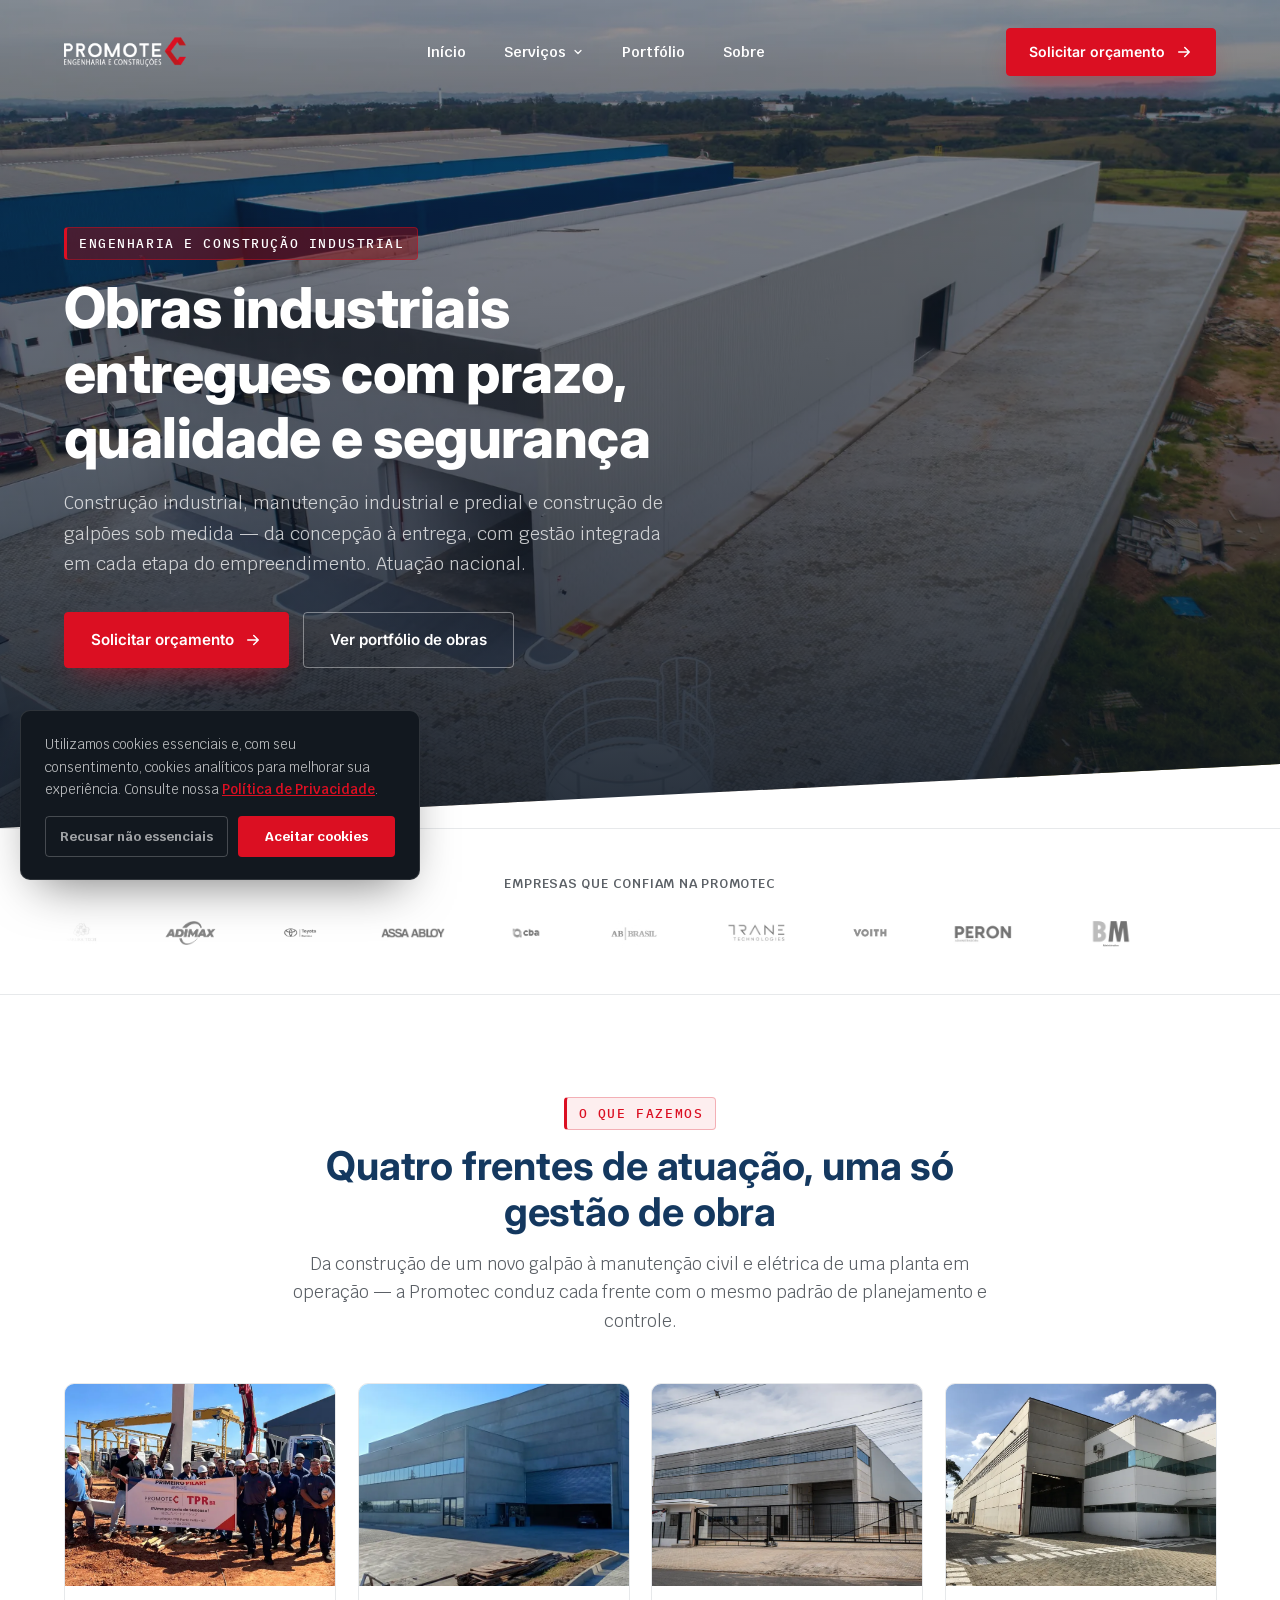
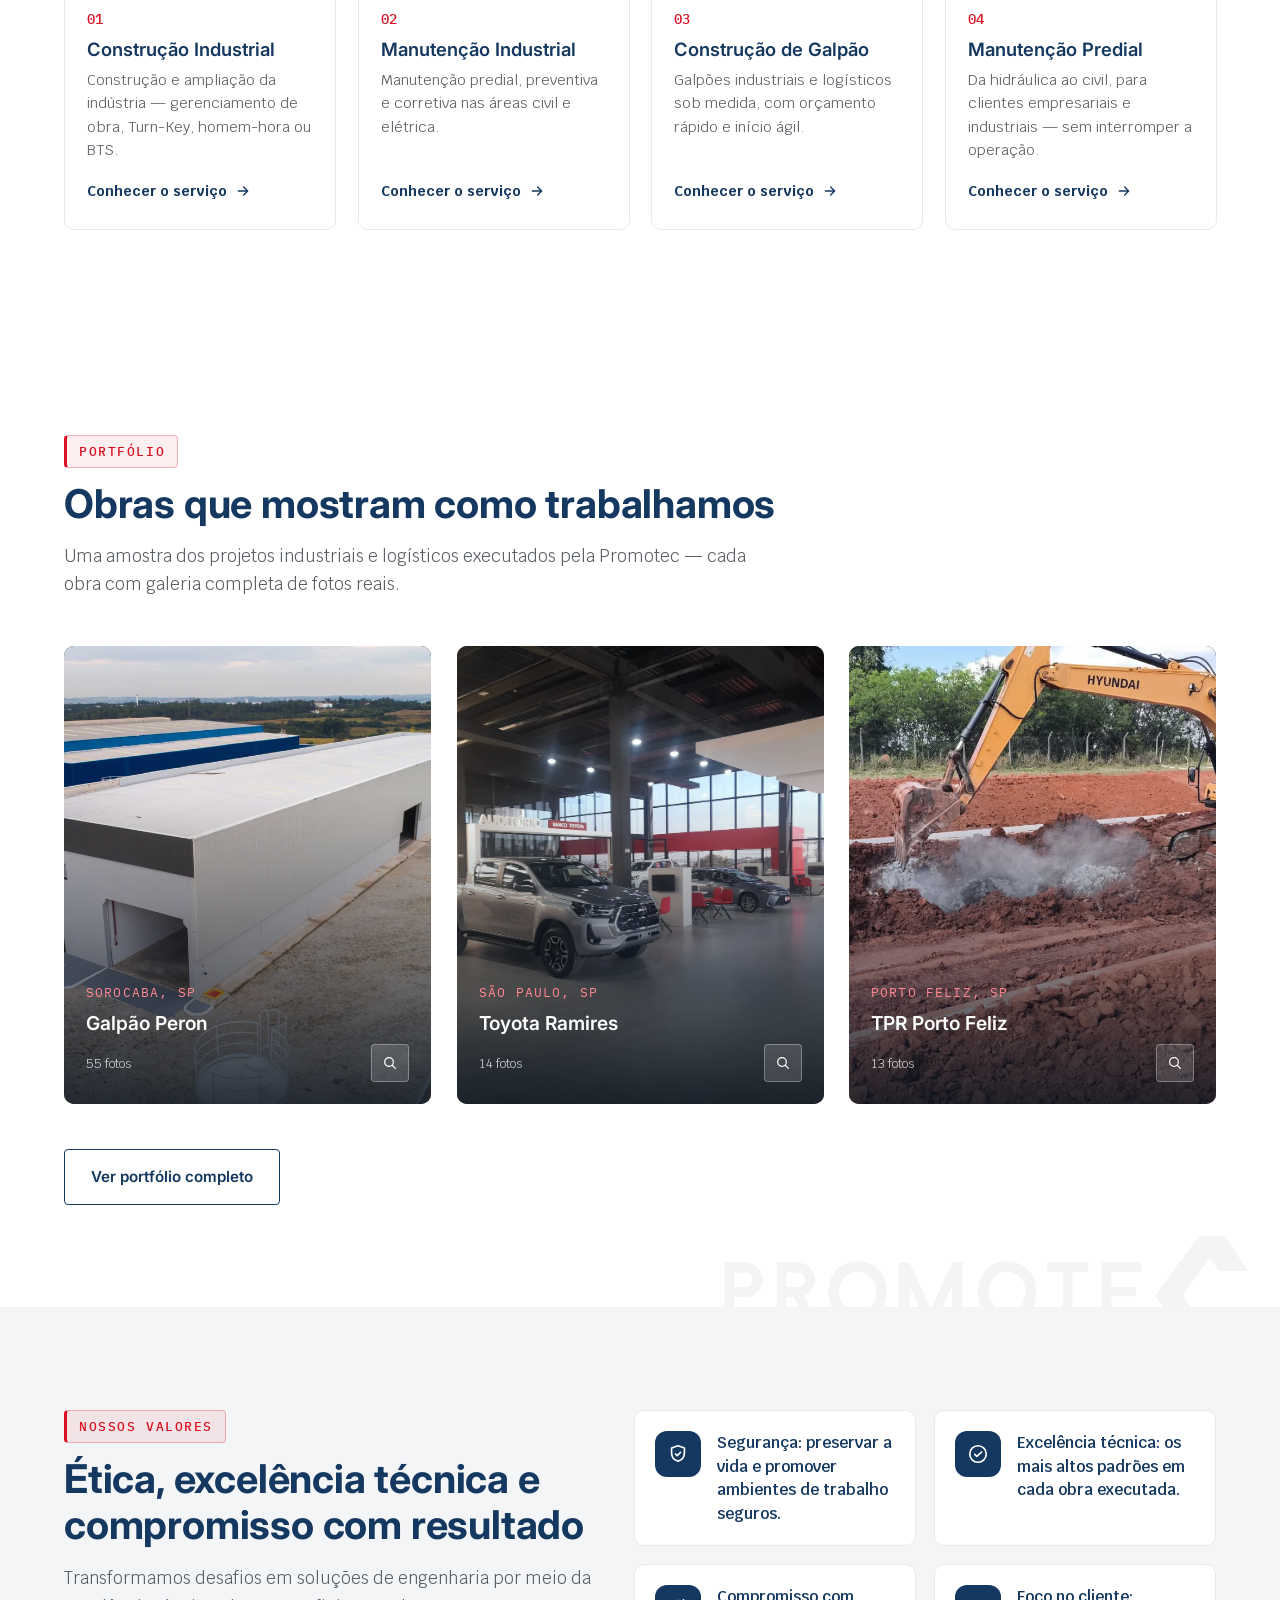
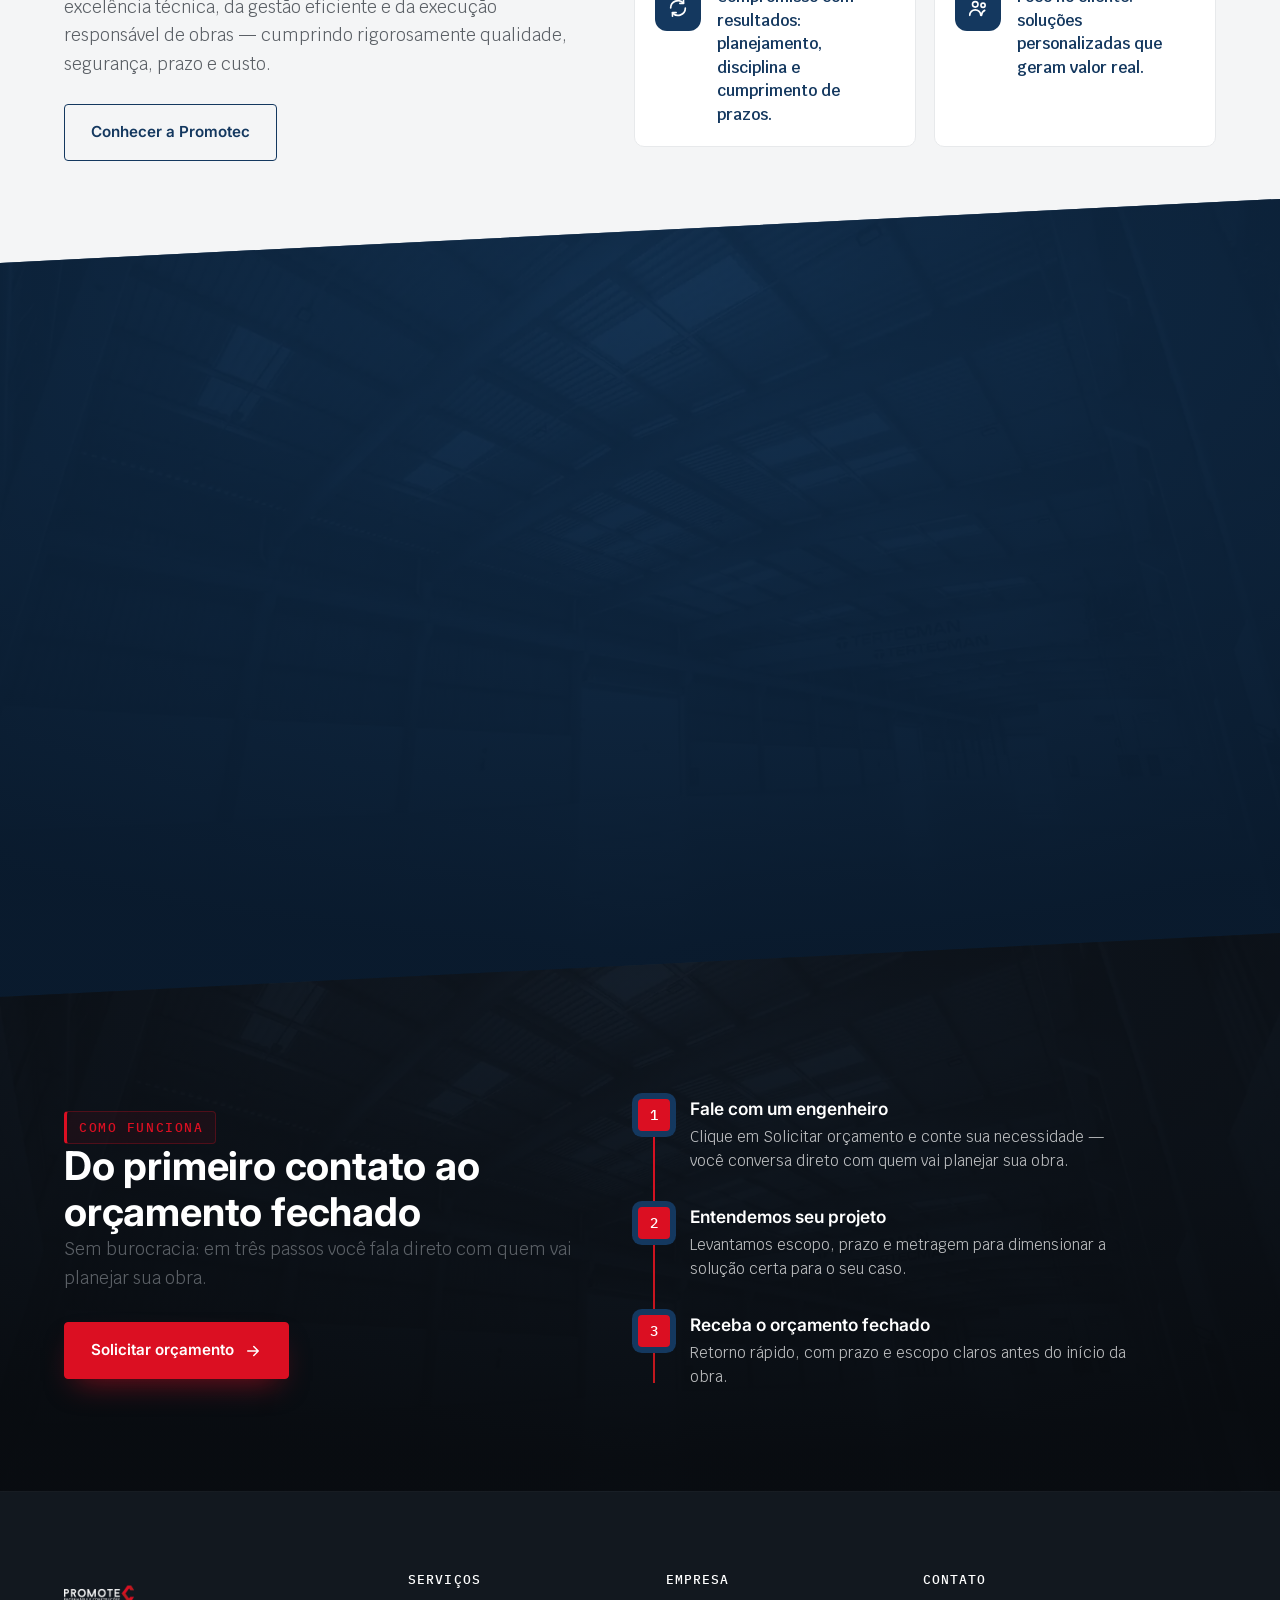
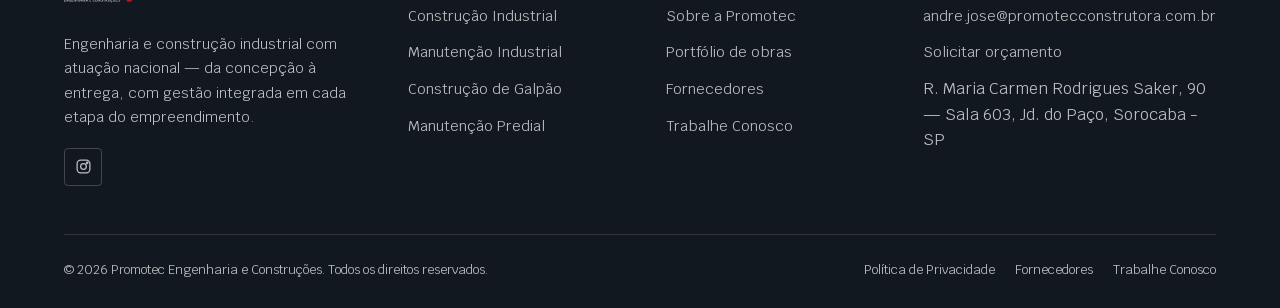
==== commit 2c3a8e6a: "ajuste(promotec): eyebrow sobre fundo escuro — texto branco + tinta vermelha escurecida Co-Authored-" ====
--- a/Site/index.html
+++ b/Site/index.html
@@ -14,8 +14,8 @@
 <meta name="description" content="Construção industrial, manutenção industrial e predial e construção de galpões com atuação nacional. Gestão integrada da concepção à entrega.">
 <link rel="canonical" href="https://www.promotecconstrutora.com.br/">
 <link rel="icon" href="favicon.png" type="image/png">
-<link rel="stylesheet" href="css/styles.css?v=20260814a">
-<link rel="stylesheet" href="css/motion.css?v=20260814a">
+<link rel="stylesheet" href="css/styles.css?v=20260814b">
+<link rel="stylesheet" href="css/motion.css?v=20260814b">
 <style>
   /* Ajustes pos-motion.css — ver brief-pack.md §3 */
   html{scroll-behavior:auto}
@@ -462,7 +462,7 @@
   </div>
 </div>
 
-<script src="js/motion.js?v=20260814a"></script>
-<script src="js/app.js?v=20260814a"></script>
+<script src="js/motion.js?v=20260814b"></script>
+<script src="js/app.js?v=20260814b"></script>
 </body>
 </html>
--- a/Site/css/styles.css
+++ b/Site/css/styles.css
@@ -116,11 +116,12 @@
   border-left:3px solid var(--color-red);
   padding:5px 12px; border-radius:var(--radius-btn);
 }
+/* sobre fundo escuro/foto: texto branco, mesma tag, tinta vermelha escurecida */
 .bg-dark .eyebrow,.hero .eyebrow{
-  color:#ff8791;
-  background:rgba(255,107,120,.12);
-  border-color:rgba(255,107,120,.34);
-  border-left-color:#ff8791;
+  color:#fff;
+  background:rgba(142,14,21,.48);
+  border-color:rgba(219,15,34,.45);
+  border-left-color:var(--color-red);
 }
 
 .mono-num{ font-family:var(--font-mono); font-weight:500; }
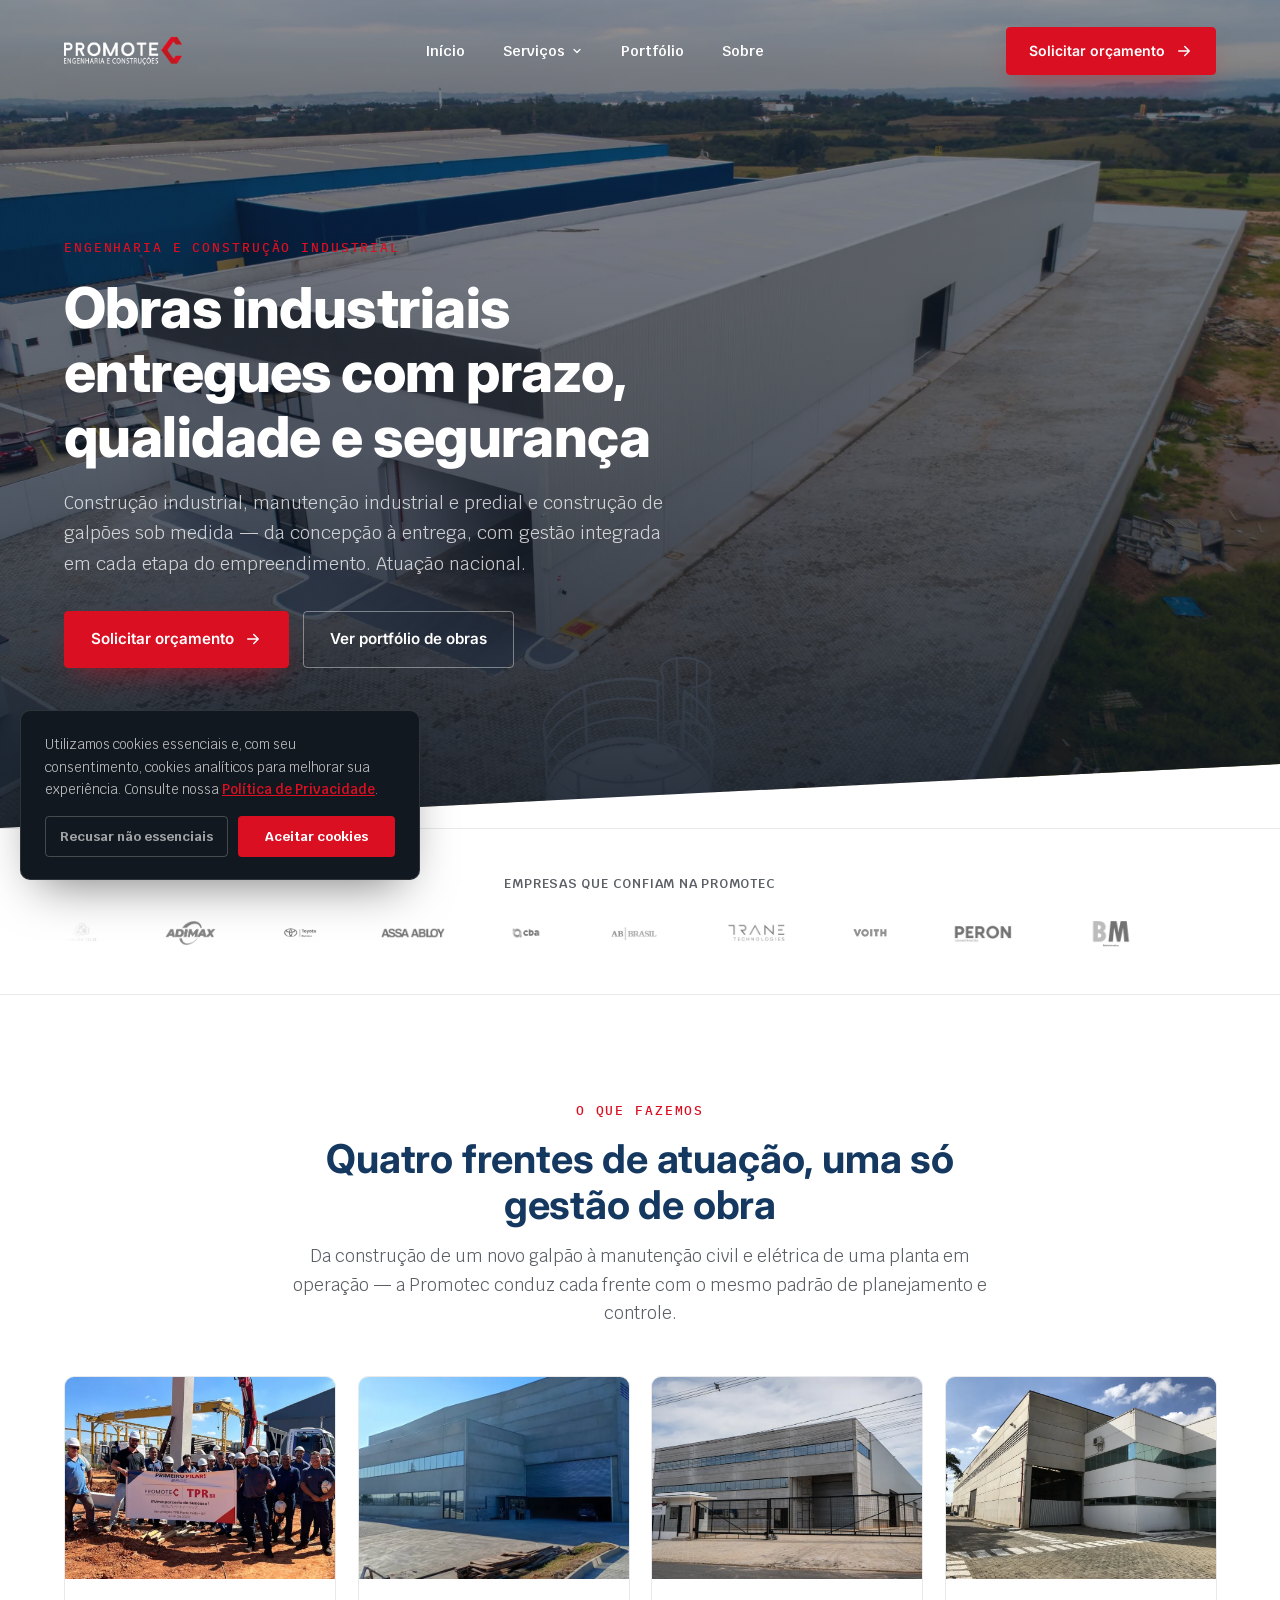
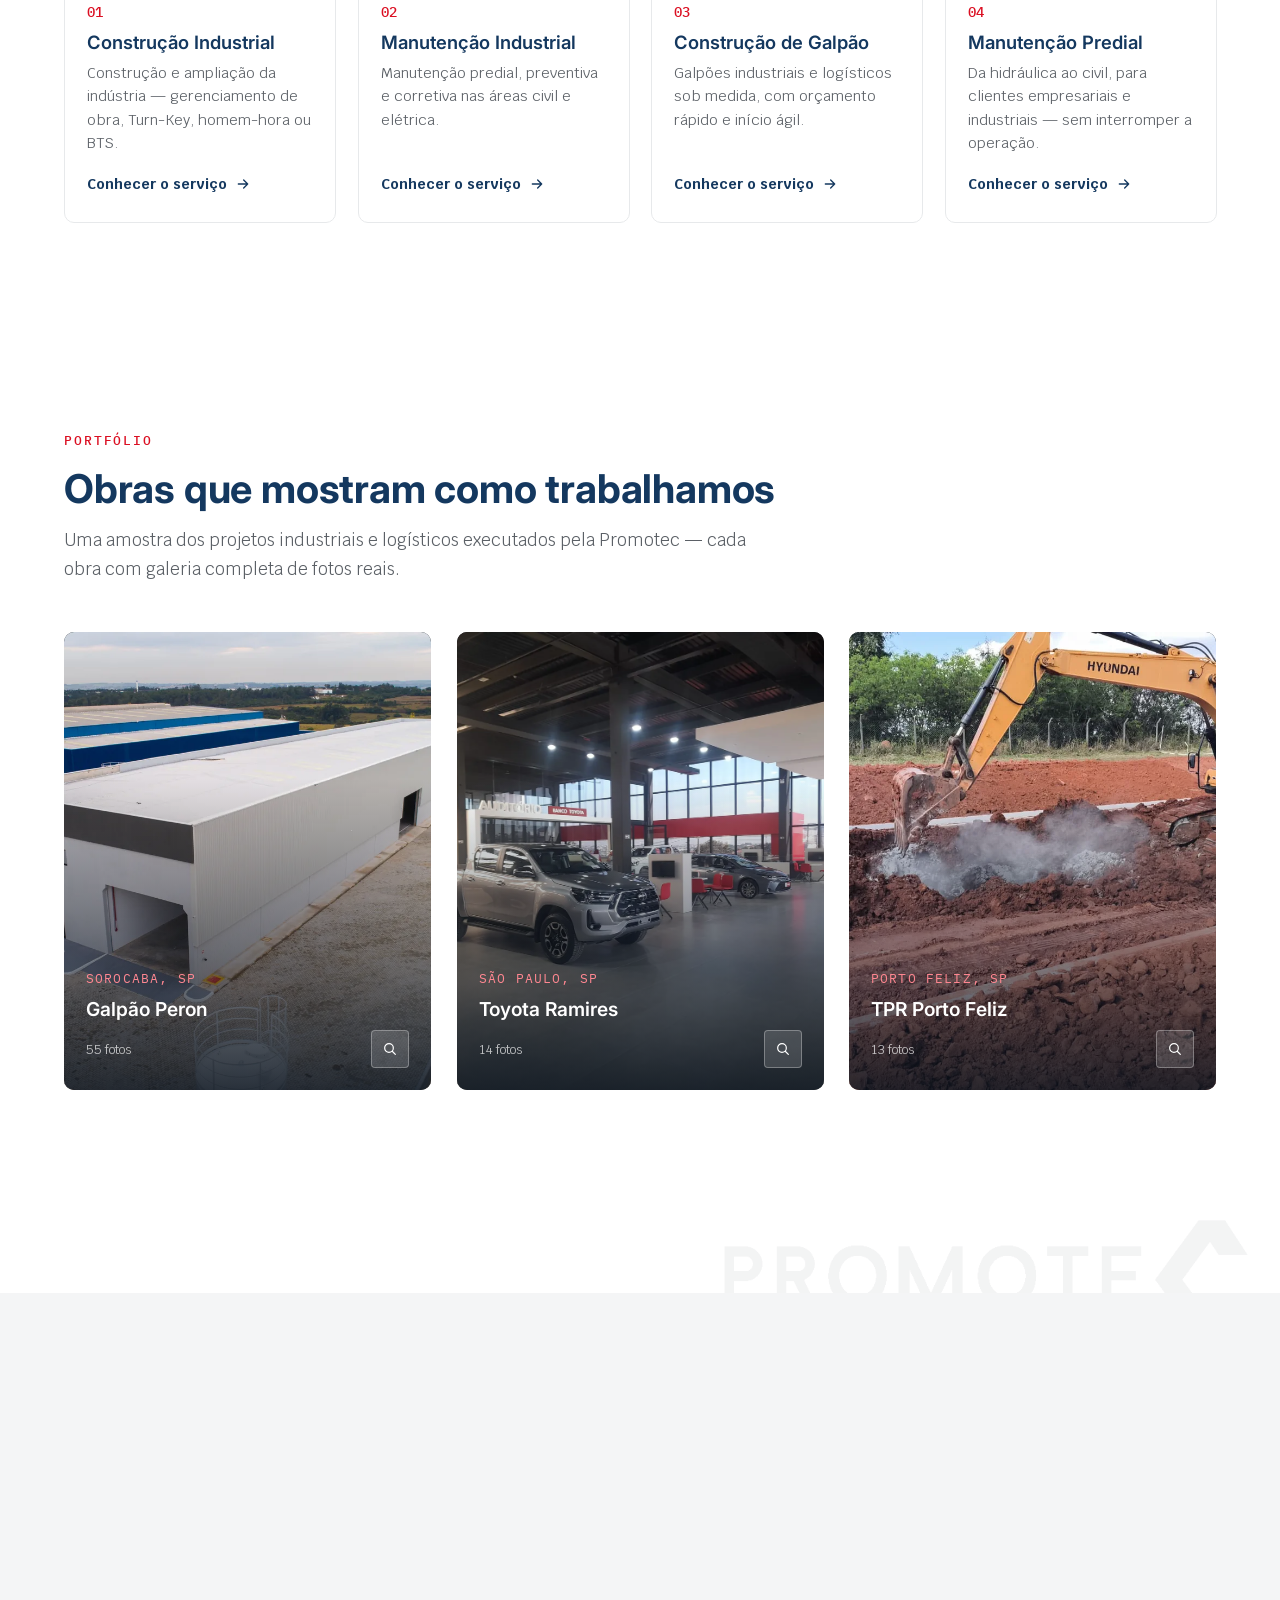
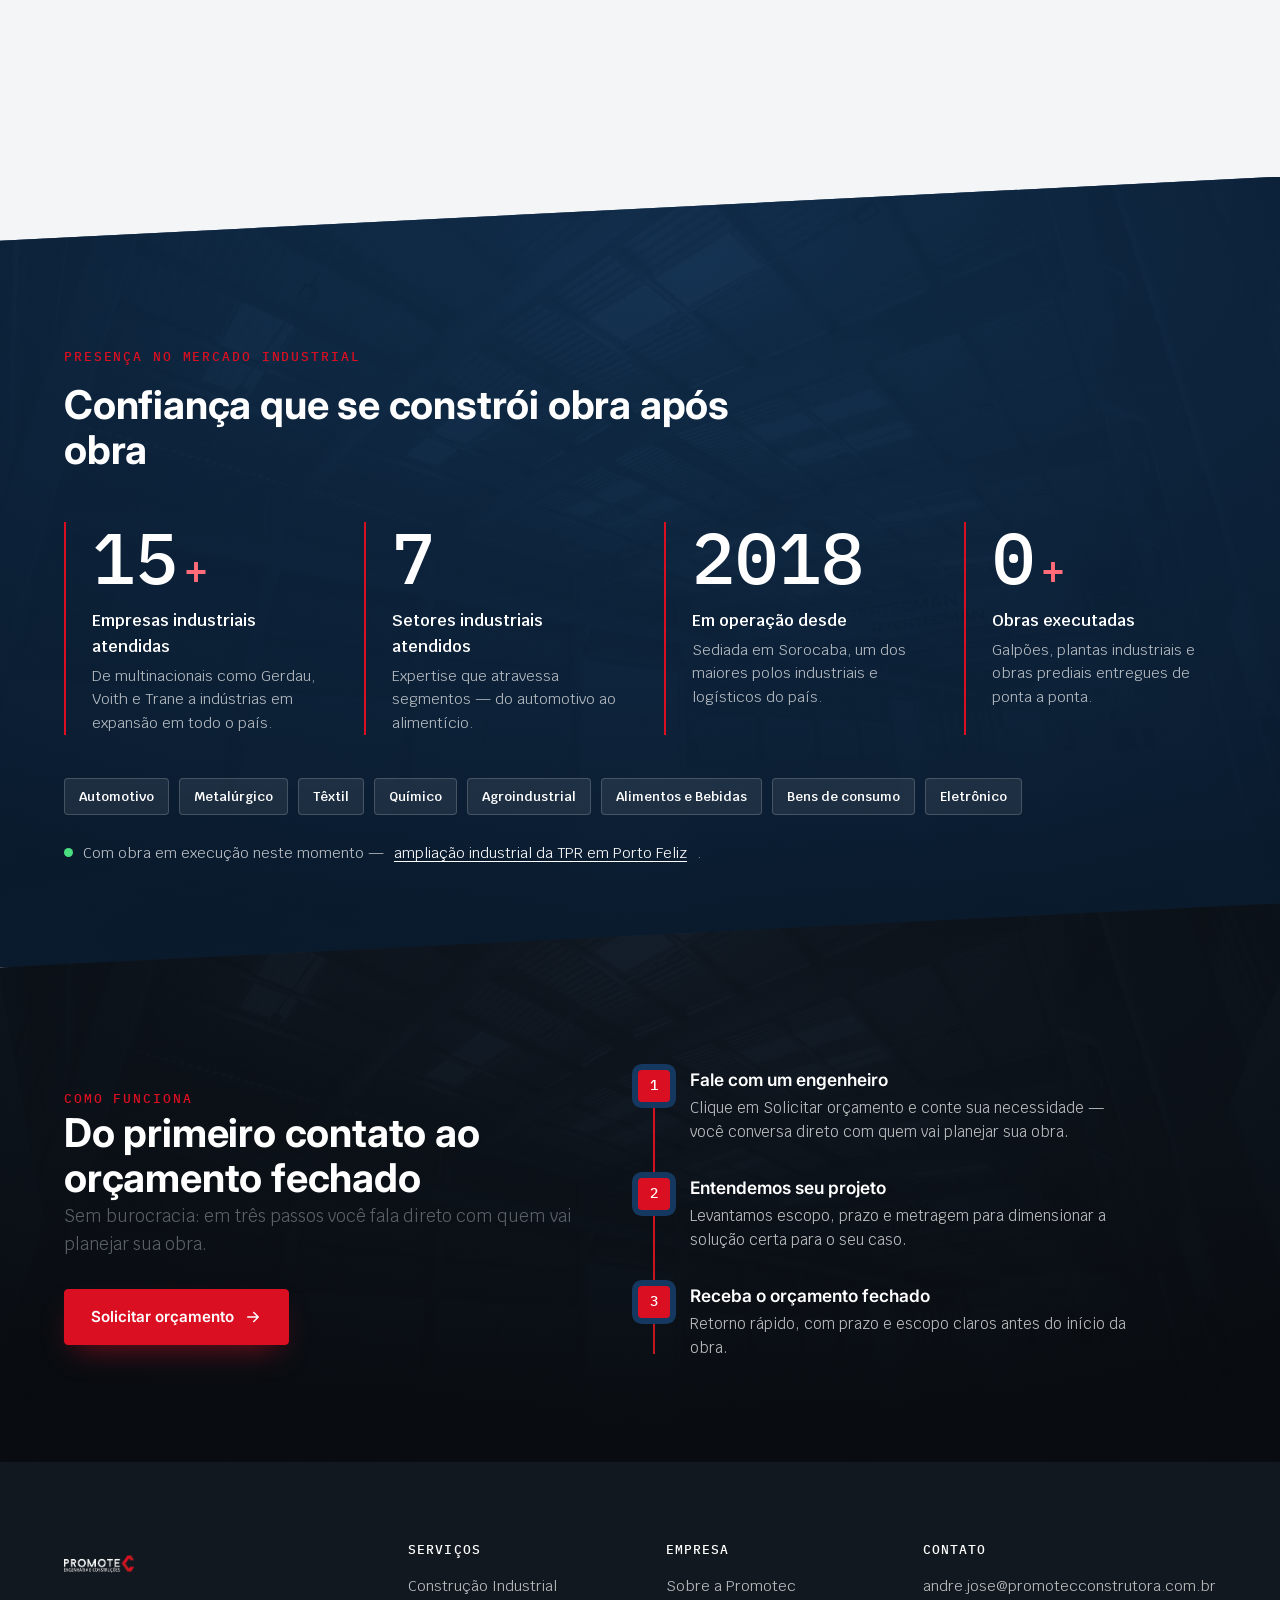
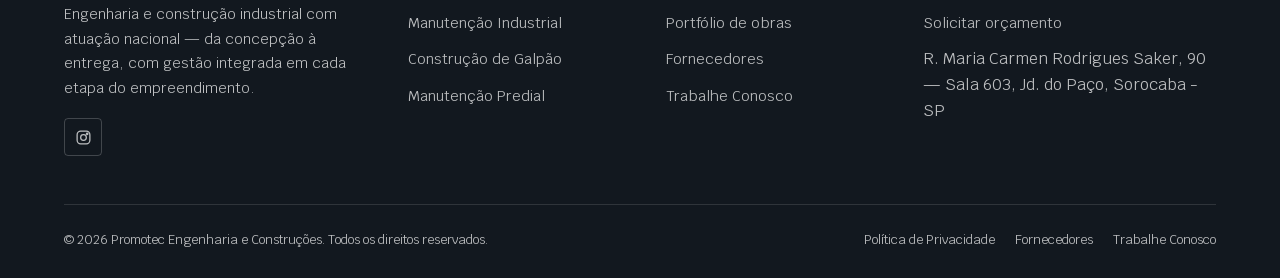
==== commit d3aa09e0: "Merge branch 'main' into ajuste/86ajxrzm9-textos-logo-atuacao" ====
--- a/Site/index.html
+++ b/Site/index.html
@@ -10,7 +10,7 @@
 'https://www.googletagmanager.com/gtm.js?id='+i+dl;f.parentNode.insertBefore(j,f);
 })(window,document,'script','dataLayer','GTM-MV752TH5');</script>
 <!-- /BuildV: GTM -->
-<title>Promotec Engenharia e Construções — Construção e Manutenção Industrial | Atuação Nacional</title>
+<title>Promotec Engenharia e Construções — Construção e Manutenção Industrial em Sorocaba</title>
 <meta name="description" content="Construção industrial, manutenção industrial e predial e construção de galpões com atuação nacional. Gestão integrada da concepção à entrega.">
 <link rel="canonical" href="https://www.promotecconstrutora.com.br/">
 <link rel="icon" href="favicon.png" type="image/png">
@@ -379,7 +379,7 @@
   <div class="container">
     <div class="footer-grid">
       <div class="footer-brand">
-        <img src="assets/logos/logo-white.png?v=2" alt="Promotec Engenharia e Construções" width="70" height="44">
+        <img src="assets/logos/logo-white.png" alt="Promotec Engenharia e Construções" width="150" height="72">
         <p>Engenharia e construção industrial com atuação nacional — da concepção à entrega, com gestão integrada em cada etapa do empreendimento.</p>
         <div class="footer-social">
           <a href="https://www.instagram.com/promotecconstrutora/" target="_blank" rel="noopener" aria-label="Promotec Engenharia no Instagram (abre em nova aba)">
--- a/Site/css/styles.css
+++ b/Site/css/styles.css
@@ -109,19 +109,8 @@
    (ecoa a barra vermelha dos big numbers). */
 .eyebrow{
   display:inline-flex; align-items:center; gap:8px;
-  font-family:var(--font-mono); font-size:.82rem; font-weight:500;
-  letter-spacing:.12em; text-transform:uppercase; color:var(--color-red);
-  background:rgba(219,15,34,.07);
-  border:1px solid rgba(219,15,34,.28);
-  border-left:3px solid var(--color-red);
-  padding:5px 12px; border-radius:var(--radius-btn);
-}
-/* sobre fundo escuro/foto: texto branco, mesma tag, tinta vermelha escurecida */
-.bg-dark .eyebrow,.hero .eyebrow{
-  color:#fff;
-  background:rgba(142,14,21,.48);
-  border-color:rgba(219,15,34,.45);
-  border-left-color:var(--color-red);
+  font-family:var(--font-mono); font-size:.84rem; font-weight:500;
+  letter-spacing:.14em; text-transform:uppercase; color:var(--color-red);
 }
 
 .mono-num{ font-family:var(--font-mono); font-weight:500; }
@@ -233,8 +222,8 @@
 .site-header .container{ display:flex; align-items:center; justify-content:space-between; gap:24px; width:100%; }
 
 .brand{ display:inline-flex; align-items:center; flex:0 0 auto; }
-.brand img{ height:76px; width:auto; transition:height .35s var(--ease-house); }
-.site-header[style*="background: rgba"] .brand img{ height:64px; }
+.brand img{ height:74px; width:auto; transition:height .35s var(--ease-house); }
+.site-header[style*="background: rgba"] .brand img{ height:62px; }
 
 .nav-desktop{ display:none; }
 .nav-desktop ul{ display:flex; align-items:center; gap:6px; }
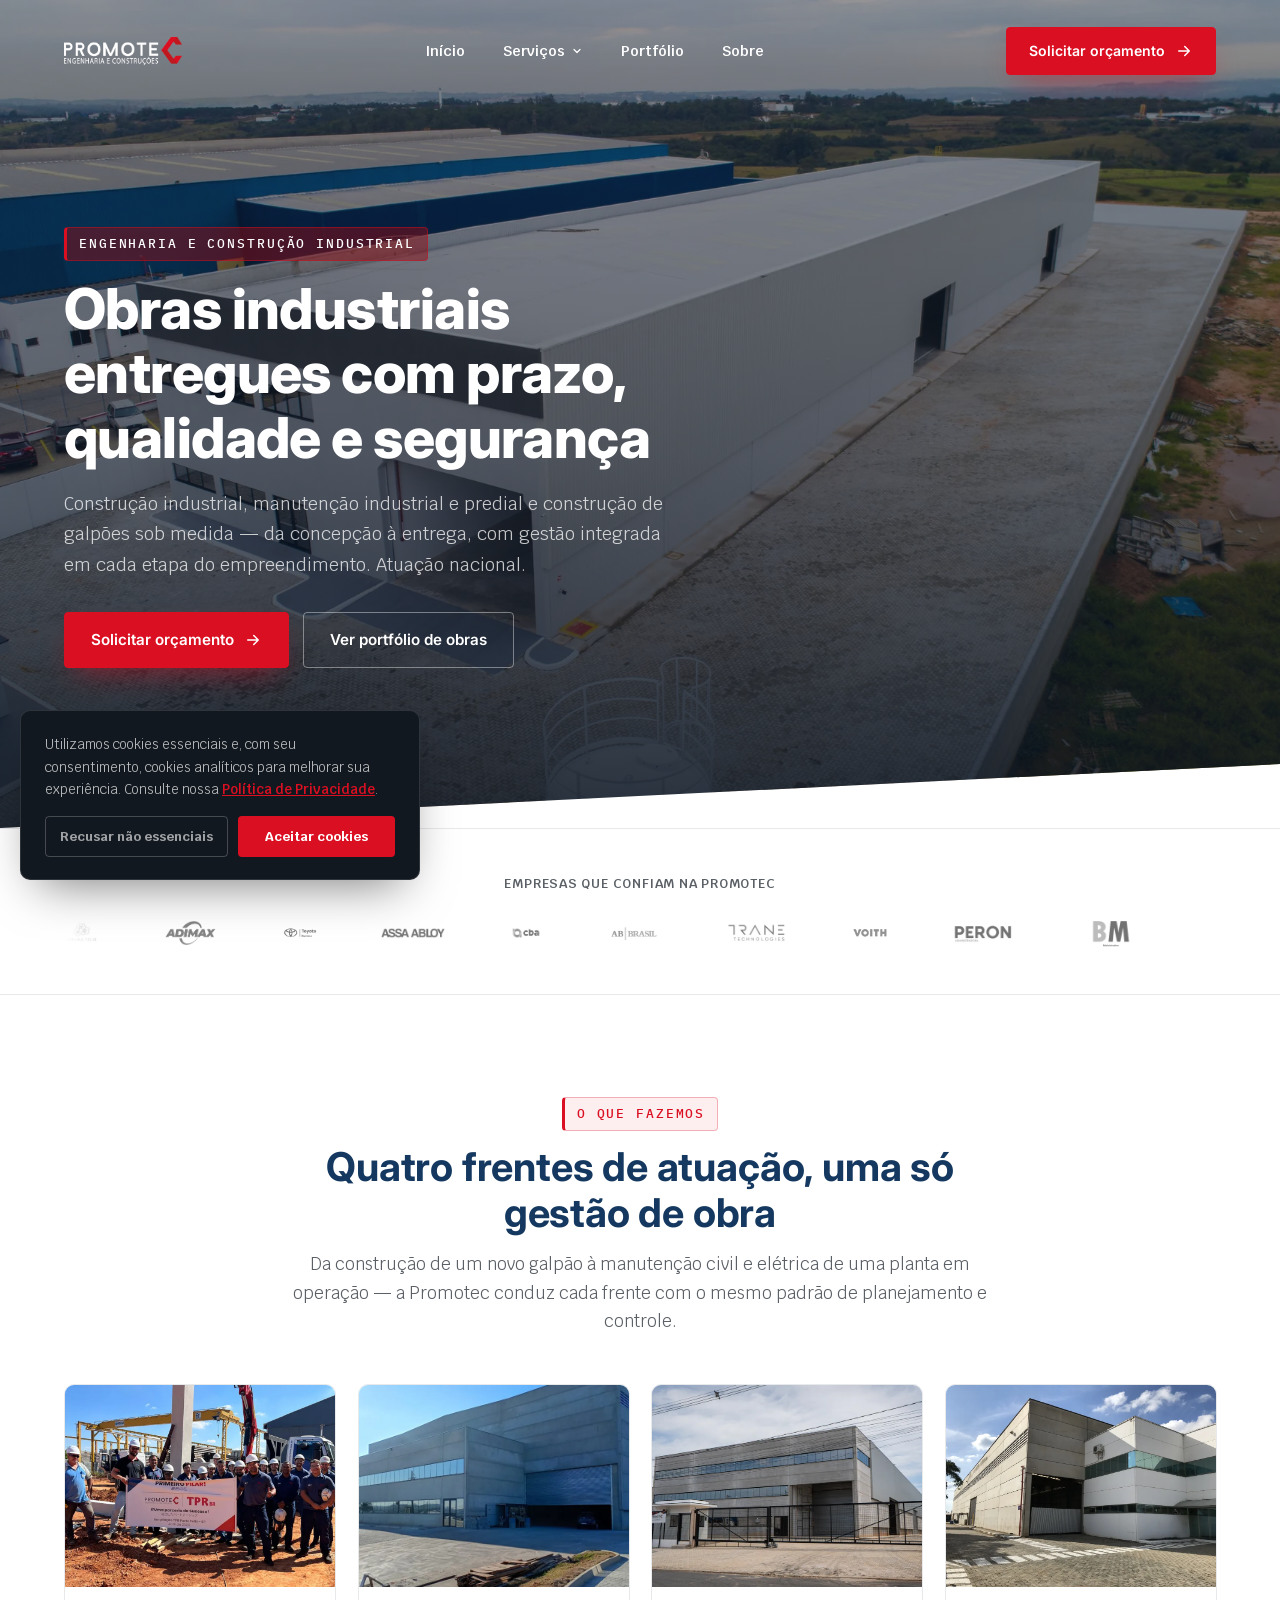
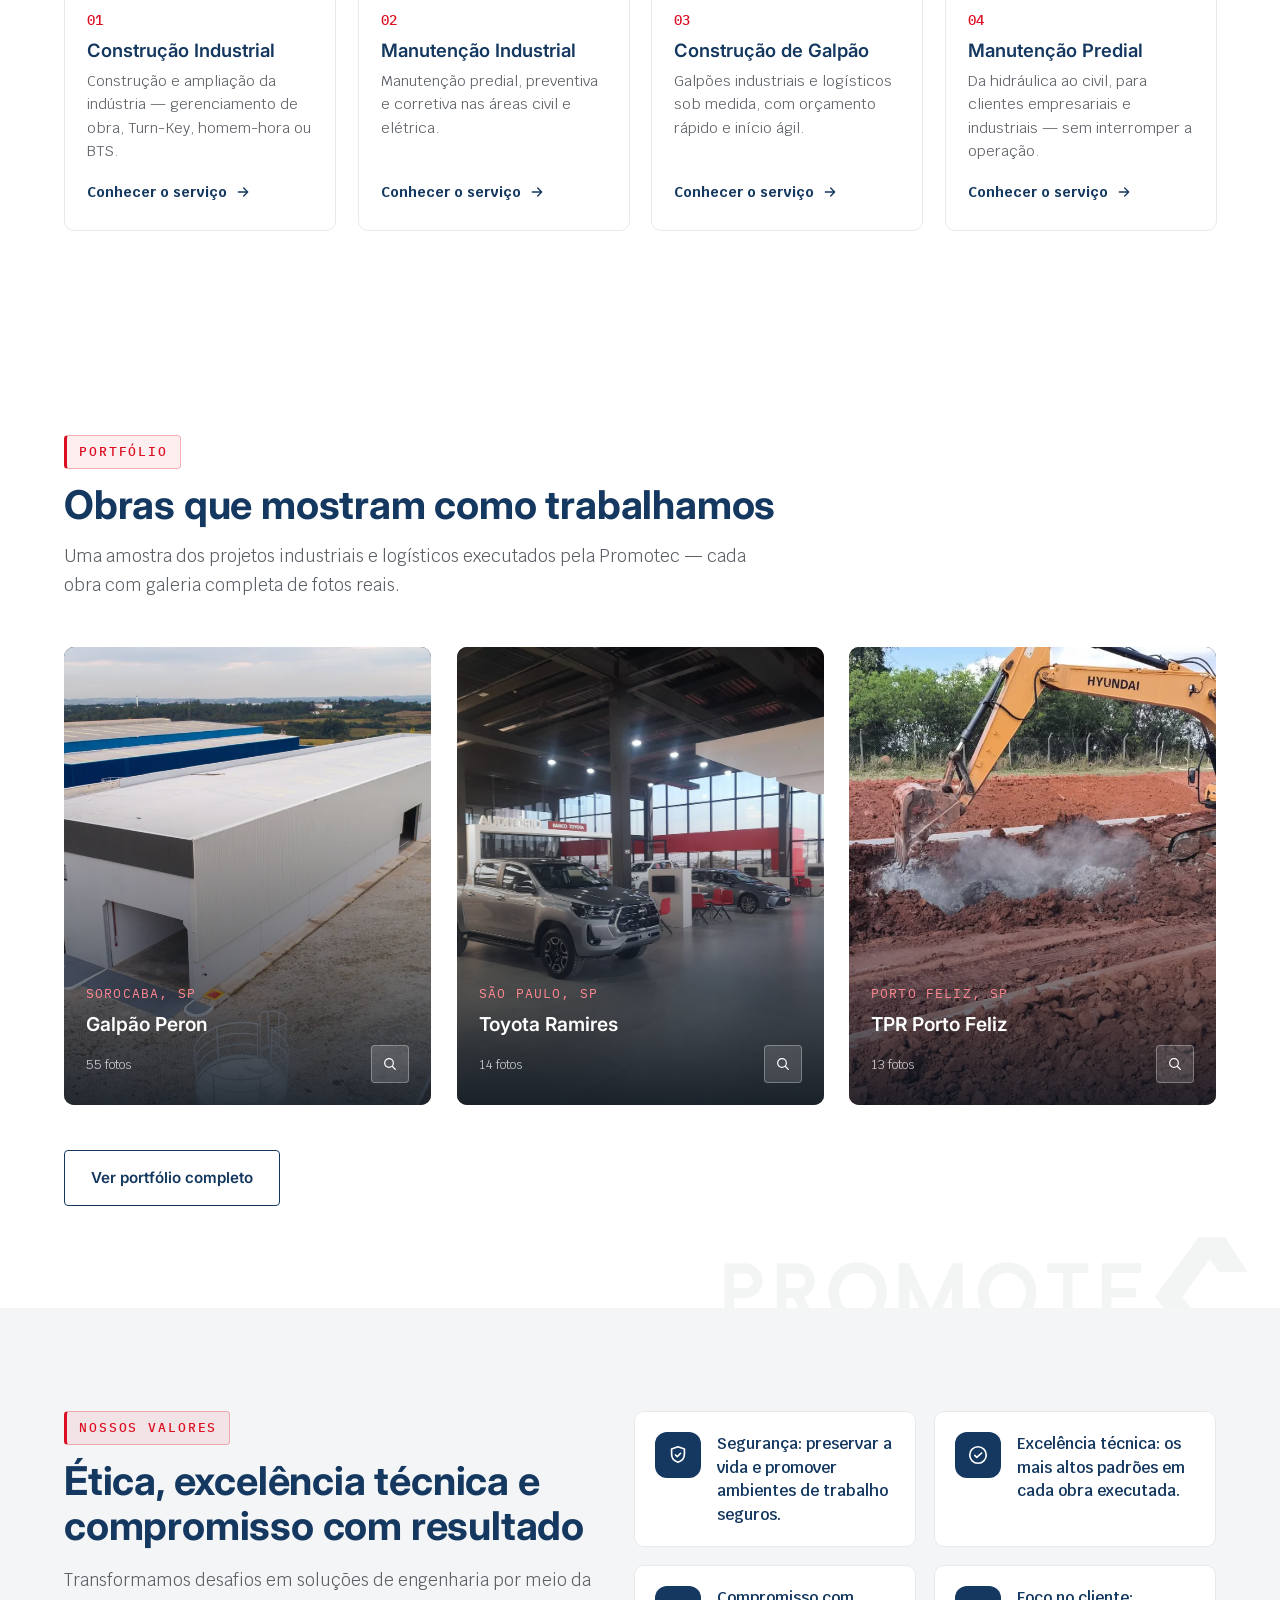
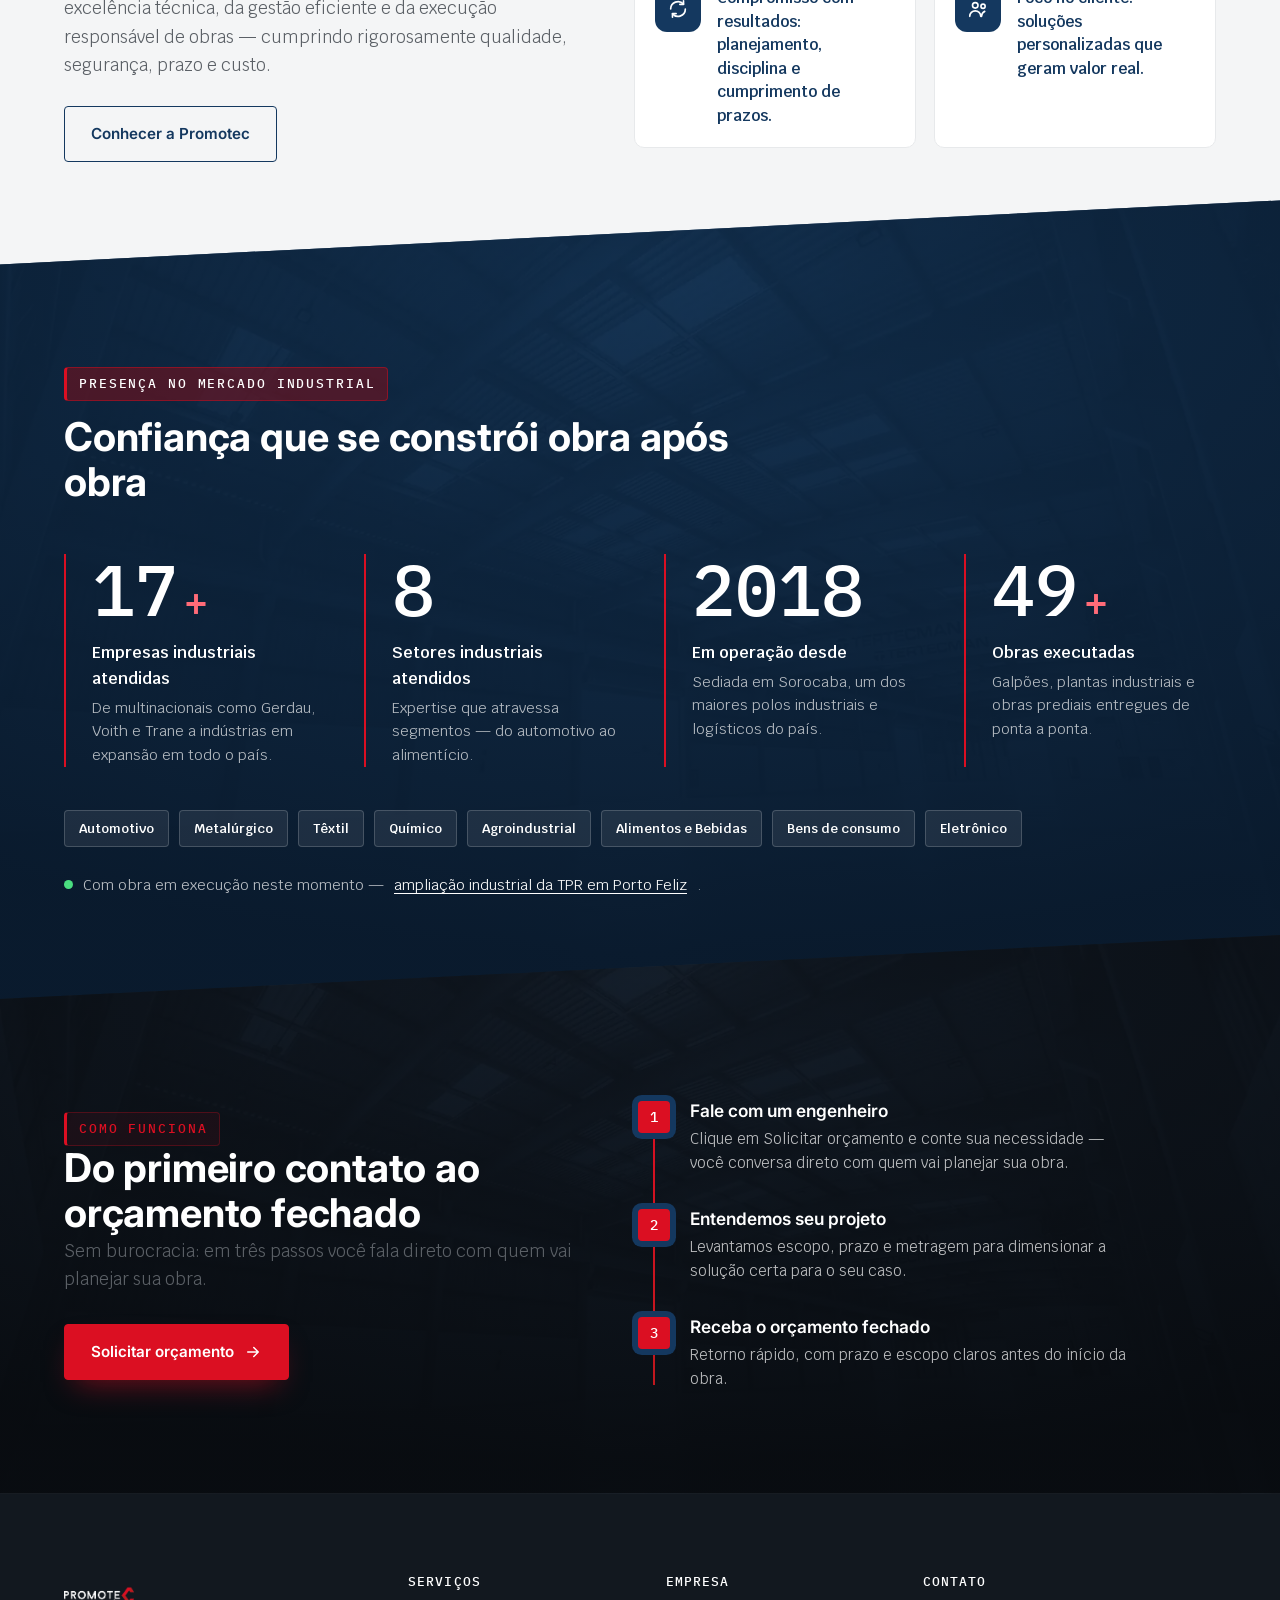
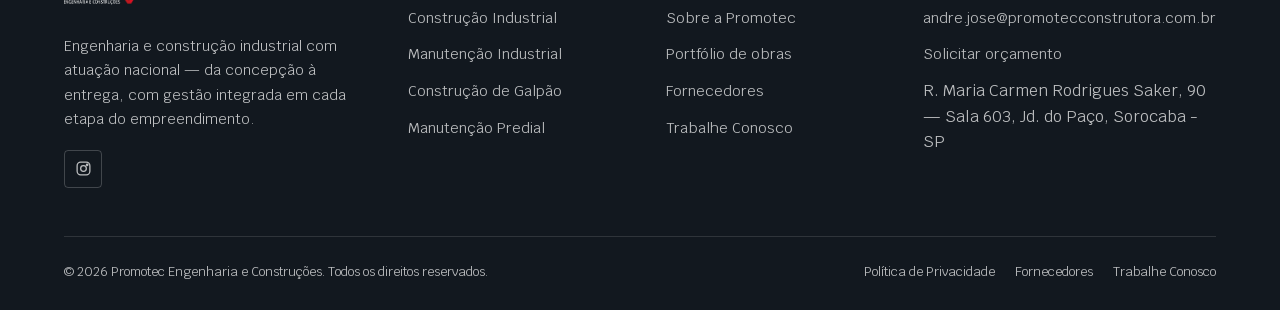
==== commit c3743a9c: "restaura eyebrow em tag técnica (claro + variante branca/vermelho escuro) perdido no merge de textos" ====
--- a/Site/index.html
+++ b/Site/index.html
@@ -14,8 +14,8 @@
 <meta name="description" content="Construção industrial, manutenção industrial e predial e construção de galpões com atuação nacional. Gestão integrada da concepção à entrega.">
 <link rel="canonical" href="https://www.promotecconstrutora.com.br/">
 <link rel="icon" href="favicon.png" type="image/png">
-<link rel="stylesheet" href="css/styles.css?v=20260814b">
-<link rel="stylesheet" href="css/motion.css?v=20260814b">
+<link rel="stylesheet" href="css/styles.css?v=20260814c">
+<link rel="stylesheet" href="css/motion.css?v=20260814c">
 <style>
   /* Ajustes pos-motion.css — ver brief-pack.md §3 */
   html{scroll-behavior:auto}
@@ -462,7 +462,7 @@
   </div>
 </div>
 
-<script src="js/motion.js?v=20260814b"></script>
-<script src="js/app.js?v=20260814b"></script>
+<script src="js/motion.js?v=20260814c"></script>
+<script src="js/app.js?v=20260814c"></script>
 </body>
 </html>
--- a/Site/css/styles.css
+++ b/Site/css/styles.css
@@ -106,11 +106,23 @@
 
 /* Eyebrow como tag técnica: mesmo tamanho de fonte, mais presença —
    fundo com tinta da marca, contorno e barra de acento à esquerda
-   (ecoa a barra vermelha dos big numbers). */
+   (ecoa a barra vermelha dos big numbers). Aprovado na revisão do cliente;
+   restaurado após o merge de 'textos-logo-atuacao' ter revertido sem querer. */
 .eyebrow{
   display:inline-flex; align-items:center; gap:8px;
   font-family:var(--font-mono); font-size:.84rem; font-weight:500;
   letter-spacing:.14em; text-transform:uppercase; color:var(--color-red);
+  background:rgba(219,15,34,.07);
+  border:1px solid rgba(219,15,34,.28);
+  border-left:3px solid var(--color-red);
+  padding:5px 12px; border-radius:var(--radius-btn);
+}
+/* sobre fundo escuro/foto: texto branco, mesma tag, tinta vermelha escurecida */
+.bg-dark .eyebrow,.hero .eyebrow{
+  color:#fff;
+  background:rgba(142,14,21,.48);
+  border-color:rgba(219,15,34,.45);
+  border-left-color:var(--color-red);
 }
 
 .mono-num{ font-family:var(--font-mono); font-weight:500; }
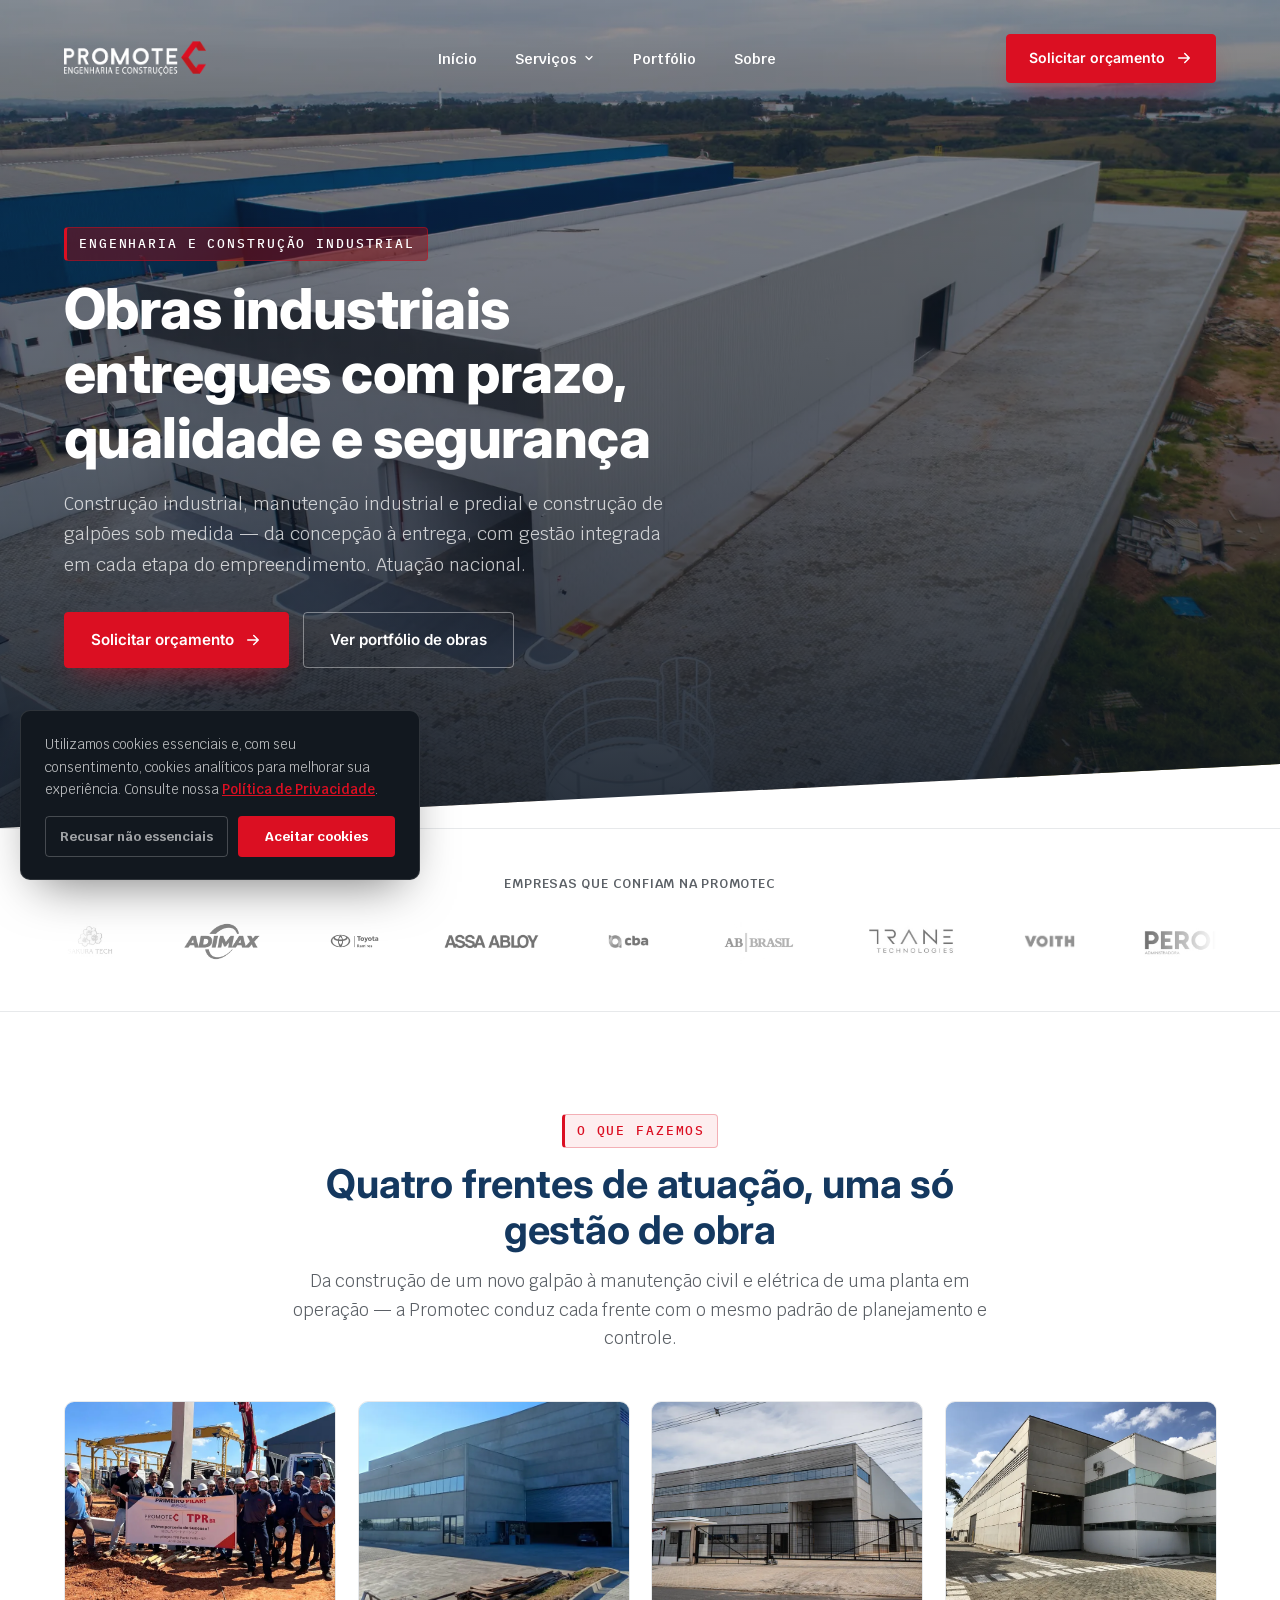
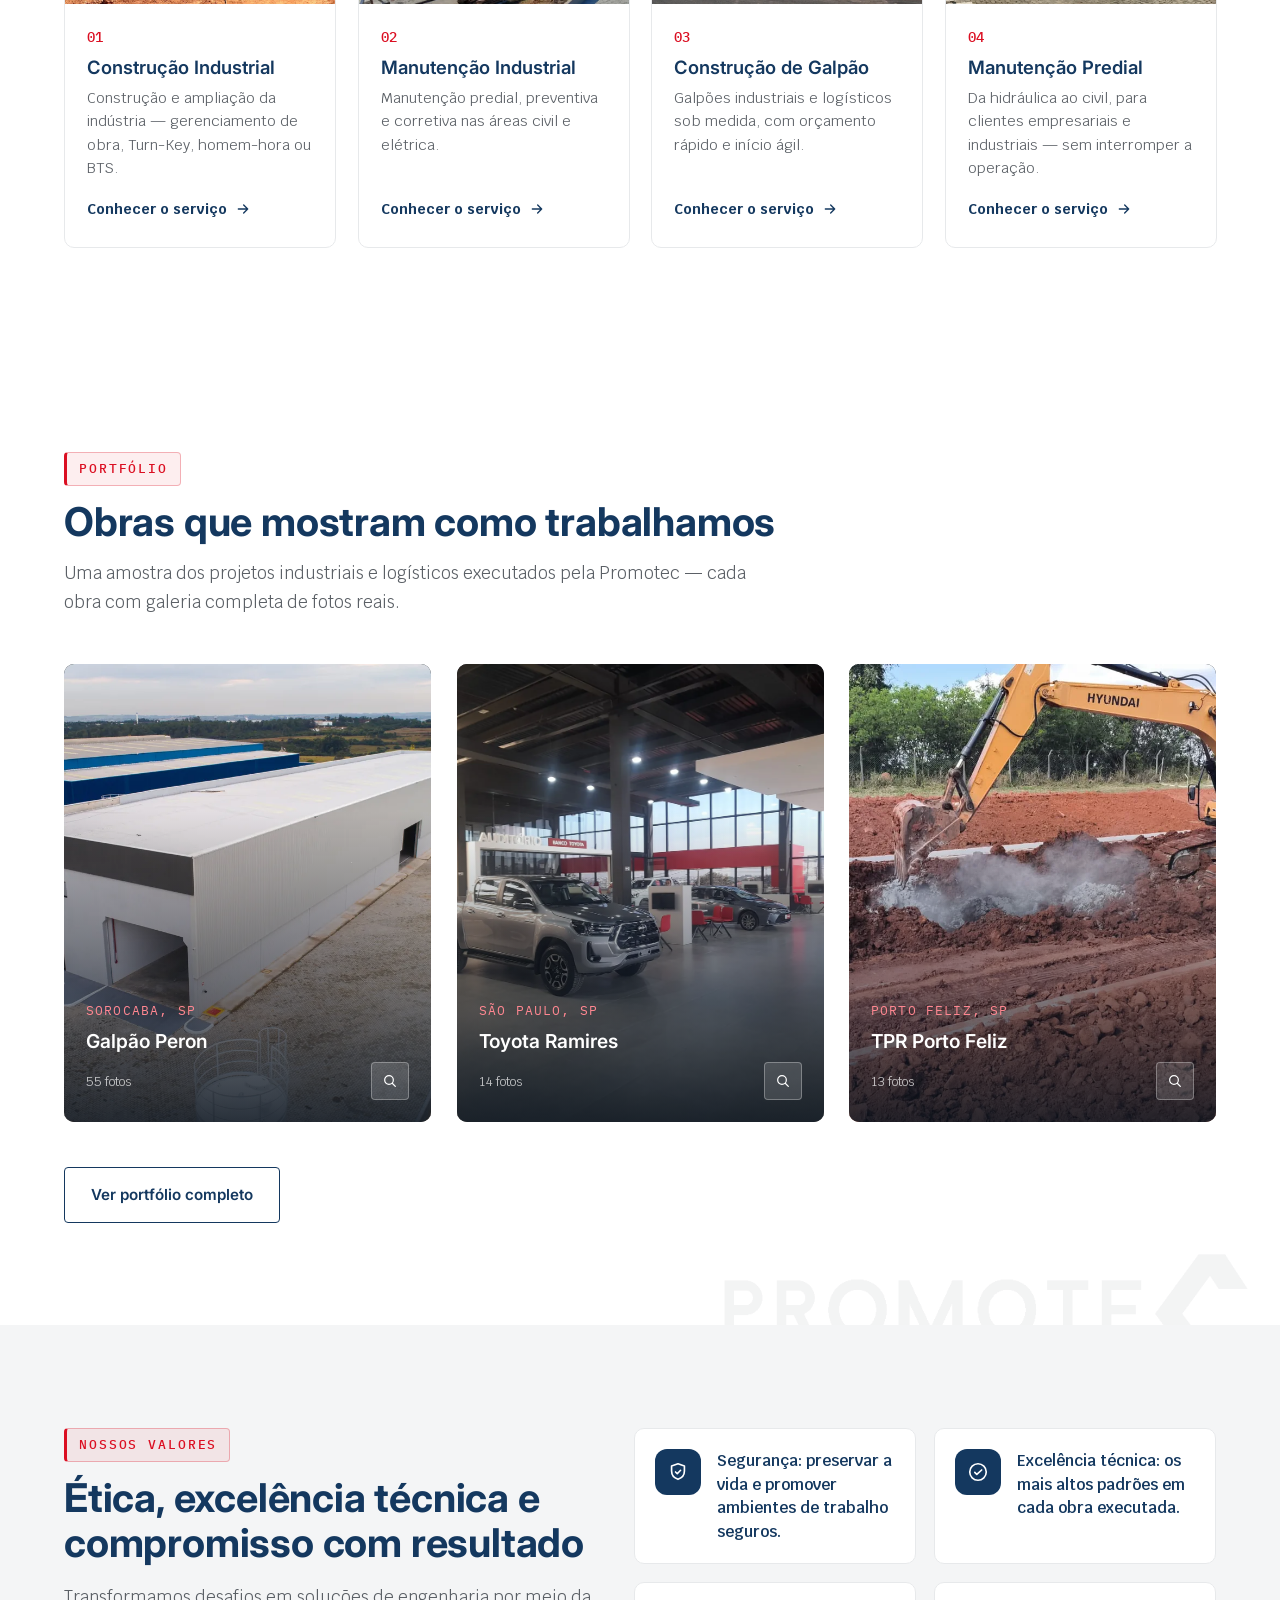
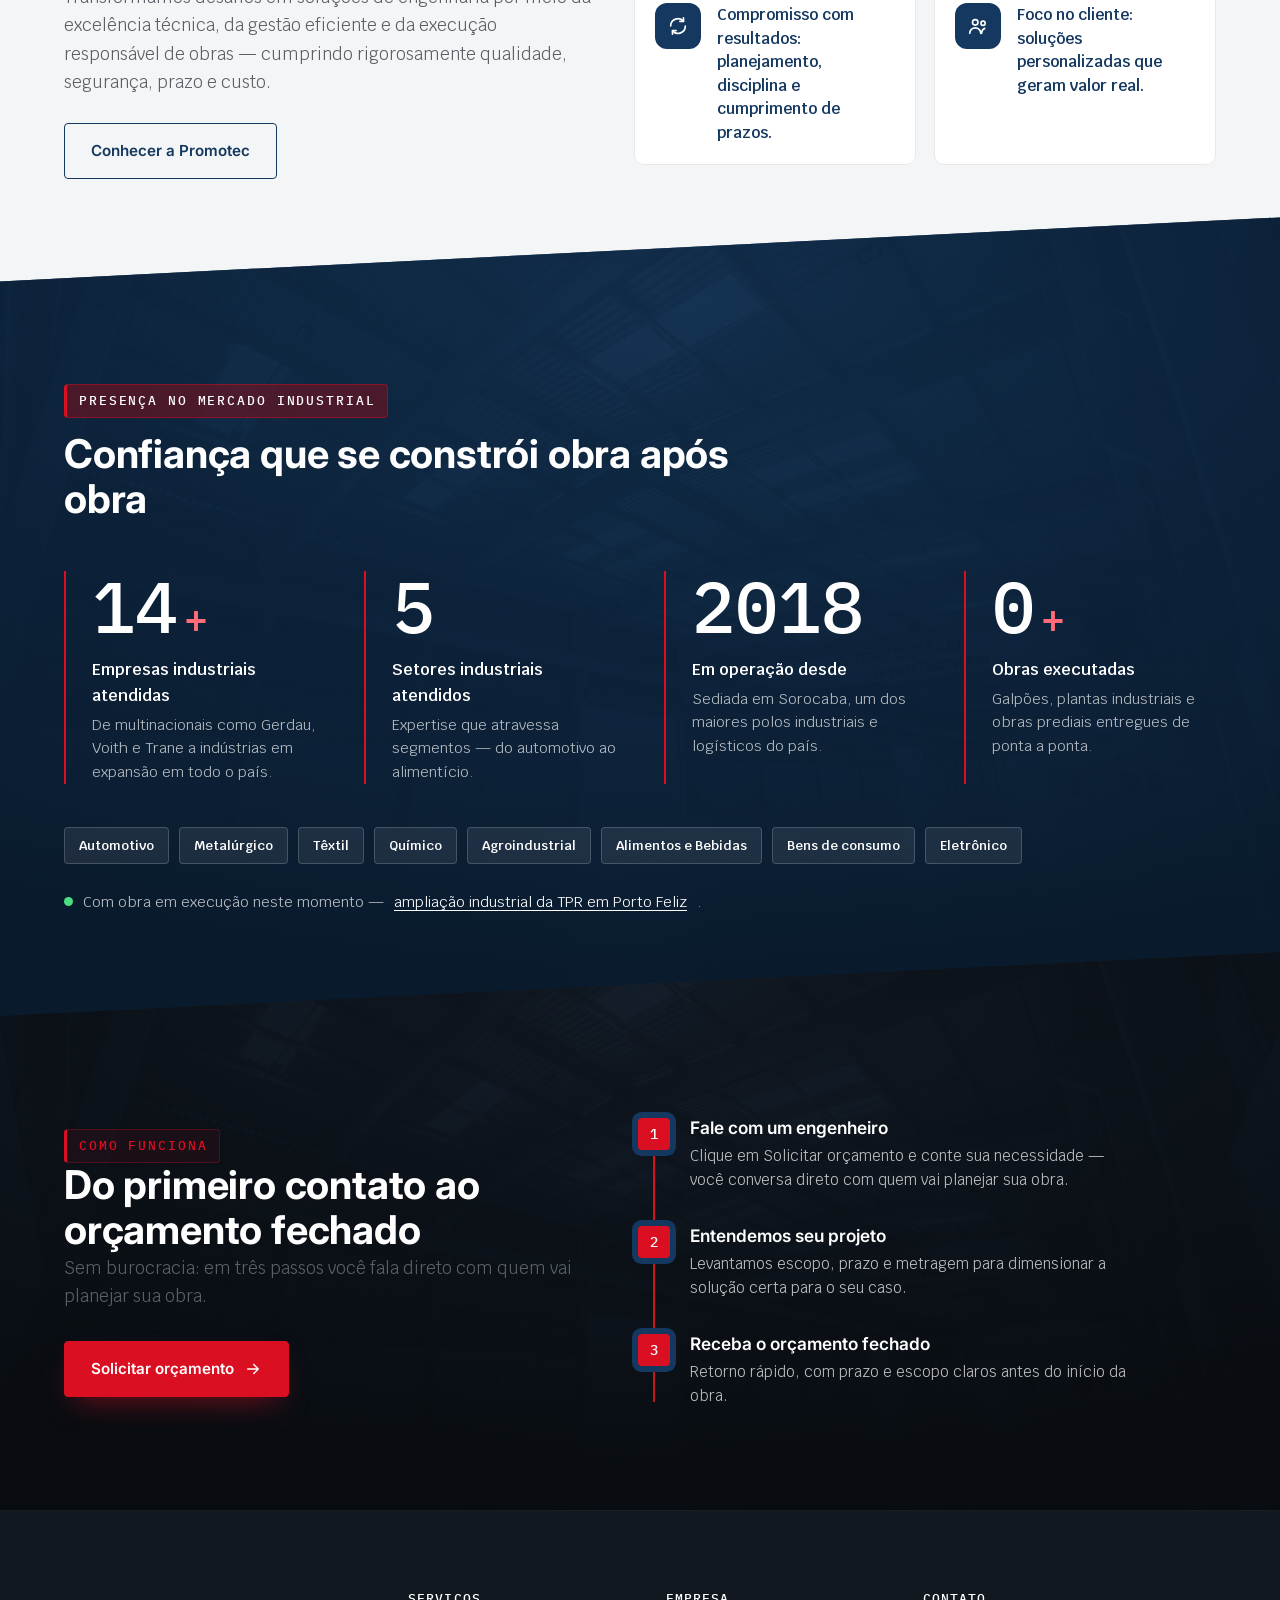
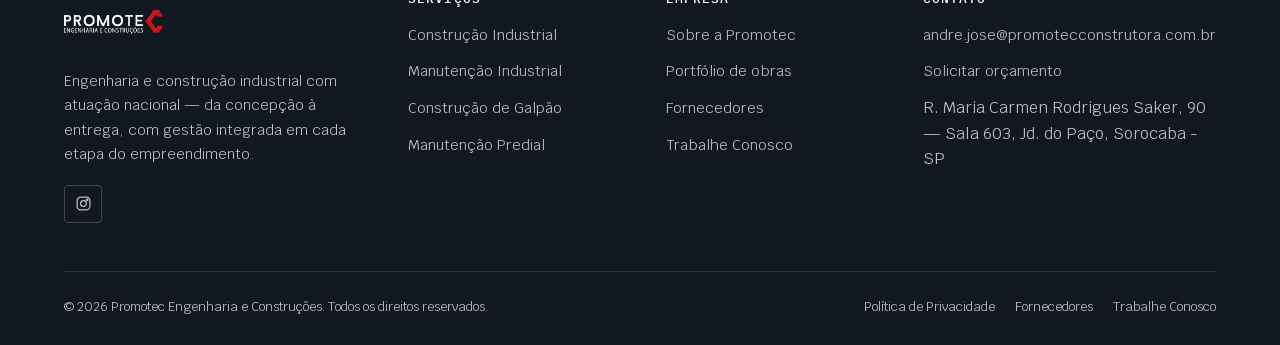
==== commit 7338eb16: "ajuste(promotec): logos maiores — header +20% (89px), footer +40% (62px), tira de clientes +50% (51p" ====
--- a/Site/index.html
+++ b/Site/index.html
@@ -14,8 +14,8 @@
 <meta name="description" content="Construção industrial, manutenção industrial e predial e construção de galpões com atuação nacional. Gestão integrada da concepção à entrega.">
 <link rel="canonical" href="https://www.promotecconstrutora.com.br/">
 <link rel="icon" href="favicon.png" type="image/png">
-<link rel="stylesheet" href="css/styles.css?v=20260814c">
-<link rel="stylesheet" href="css/motion.css?v=20260814c">
+<link rel="stylesheet" href="css/styles.css?v=20260814d">
+<link rel="stylesheet" href="css/motion.css?v=20260814d">
 <style>
   /* Ajustes pos-motion.css — ver brief-pack.md §3 */
   html{scroll-behavior:auto}
@@ -69,7 +69,7 @@
 <header class="site-header" data-hd data-bg="dark">
   <div class="container">
     <a class="brand" href="index.html" aria-label="Promotec Engenharia e Construções — página inicial">
-      <img src="assets/logos/logo-white.png?v=2" alt="Promotec Engenharia e Construções" width="122" height="76">
+      <img src="assets/logos/logo-white.png?v=2" alt="Promotec Engenharia e Construções" width="142" height="89">
     </a>
     <nav class="nav-desktop" aria-label="Navegação principal">
       <ul>
@@ -379,7 +379,7 @@
   <div class="container">
     <div class="footer-grid">
       <div class="footer-brand">
-        <img src="assets/logos/logo-white.png" alt="Promotec Engenharia e Construções" width="150" height="72">
+        <img src="assets/logos/logo-white.png?v=2" alt="Promotec Engenharia e Construções" width="99" height="62">
         <p>Engenharia e construção industrial com atuação nacional — da concepção à entrega, com gestão integrada em cada etapa do empreendimento.</p>
         <div class="footer-social">
           <a href="https://www.instagram.com/promotecconstrutora/" target="_blank" rel="noopener" aria-label="Promotec Engenharia no Instagram (abre em nova aba)">
@@ -462,7 +462,7 @@
   </div>
 </div>
 
-<script src="js/motion.js?v=20260814c"></script>
-<script src="js/app.js?v=20260814c"></script>
+<script src="js/motion.js?v=20260814d"></script>
+<script src="js/app.js?v=20260814d"></script>
 </body>
 </html>
--- a/Site/css/styles.css
+++ b/Site/css/styles.css
@@ -32,7 +32,7 @@
   --radius-pill: 999px;
   --cut: clamp(32px, 5vw, 72px);   /* altura do recorte diagonal entre seções */
 
-  --header-h: 104px;
+  --header-h: 118px;
   --ease-house: cubic-bezier(.16,.84,.28,1);
 
   --shadow-card: 0 18px 44px -20px rgba(20,56,95,0.22);
@@ -234,8 +234,8 @@
 .site-header .container{ display:flex; align-items:center; justify-content:space-between; gap:24px; width:100%; }
 
 .brand{ display:inline-flex; align-items:center; flex:0 0 auto; }
-.brand img{ height:74px; width:auto; transition:height .35s var(--ease-house); }
-.site-header[style*="background: rgba"] .brand img{ height:62px; }
+.brand img{ height:89px; width:auto; transition:height .35s var(--ease-house); }
+.site-header[style*="background: rgba"] .brand img{ height:74px; }
 
 .nav-desktop{ display:none; }
 .nav-desktop ul{ display:flex; align-items:center; gap:6px; }
@@ -363,7 +363,7 @@
 .marquee{ overflow:hidden; -webkit-mask-image:linear-gradient(90deg,transparent,#000 6%,#000 94%,transparent); mask-image:linear-gradient(90deg,transparent,#000 6%,#000 94%,transparent); }
 .marquee-track{ display:flex; align-items:center; gap:64px; width:max-content; animation:oo-marquee 42s linear infinite; }
 .marquee:hover .marquee-track{ animation-play-state:paused; }
-.marquee-track img{ height:34px; width:auto; max-width:140px; object-fit:contain; filter:grayscale(1); opacity:.55; transition:filter .25s ease,opacity .25s ease; }
+.marquee-track img{ height:51px; width:auto; max-width:210px; object-fit:contain; filter:grayscale(1); opacity:.55; transition:filter .25s ease,opacity .25s ease; }
 .marquee-track img:hover{ filter:grayscale(0); opacity:1; }
 
 /* ---------------------------------------------------------------------- */
@@ -510,7 +510,7 @@
 .footer a{ color:rgba(255,255,255,.72); }
 .footer a:hover{ color:#fff; }
 .footer-grid{ display:grid; gap:40px; grid-template-columns:1.4fr 1fr 1fr 1fr; }
-.footer-brand img{ height:44px; width:auto; max-width:100%; margin-bottom:16px; }
+.footer-brand img{ height:62px; width:auto; max-width:100%; margin-bottom:16px; }
 .footer-brand p{ font-size:.9rem; line-height:1.7; max-width:34ch; }
 .footer-col h5{ color:#fff; font-size:.82rem; letter-spacing:.08em; text-transform:uppercase; margin-bottom:16px; font-family:var(--font-mono); font-weight:500; }
 .footer-col ul{ display:flex; flex-direction:column; gap:11px; }
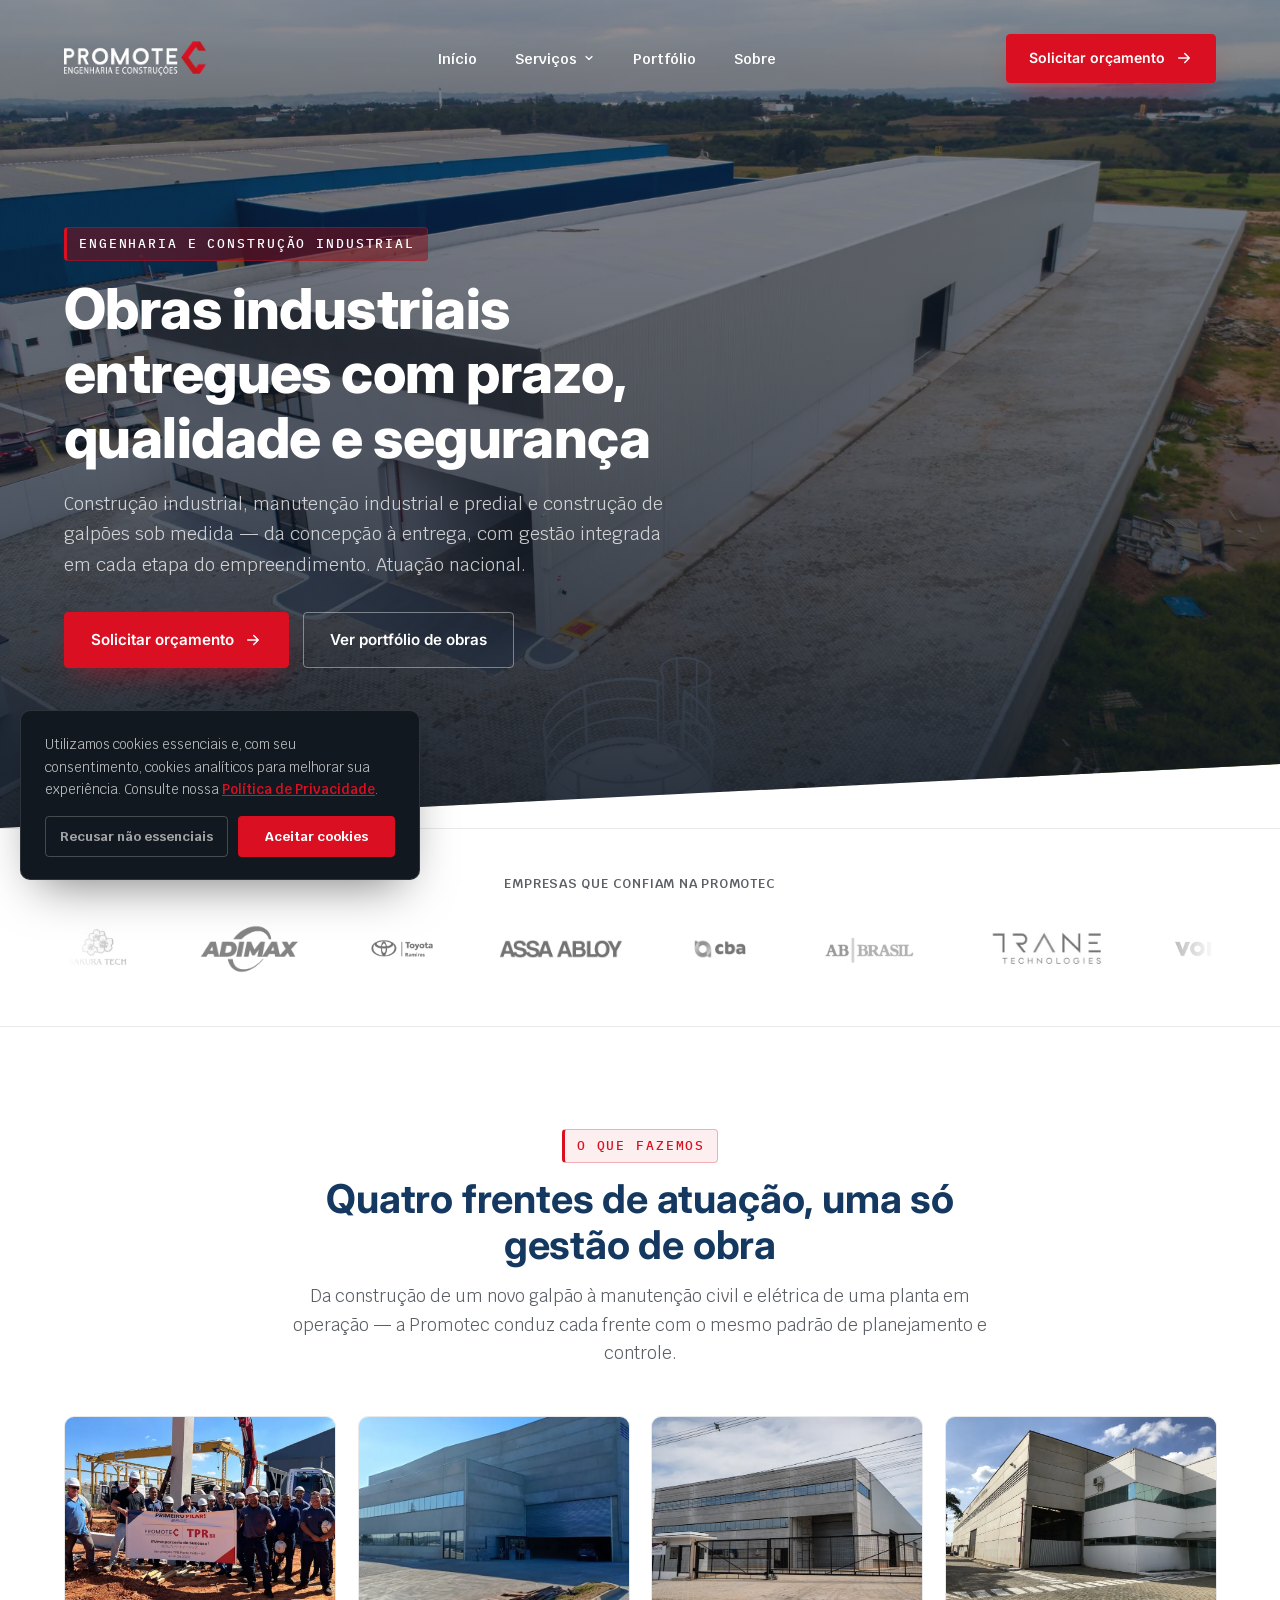
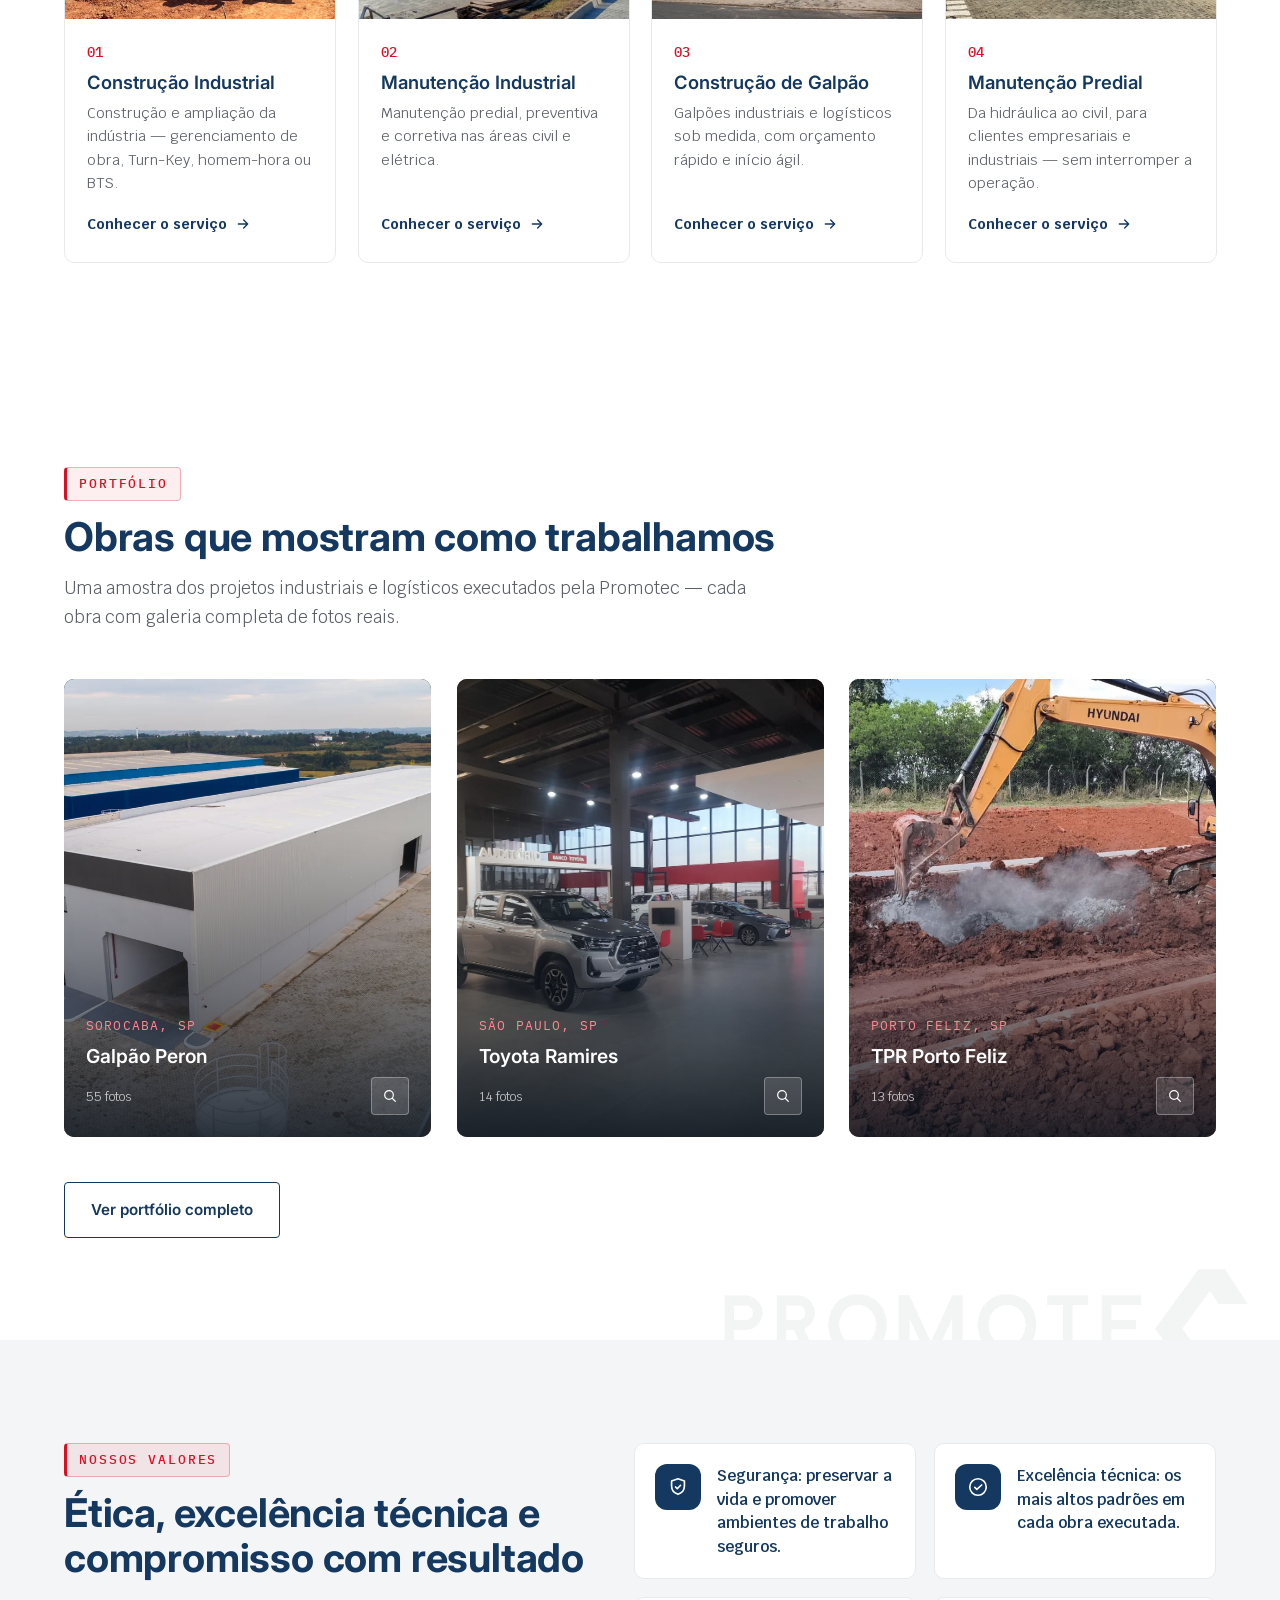
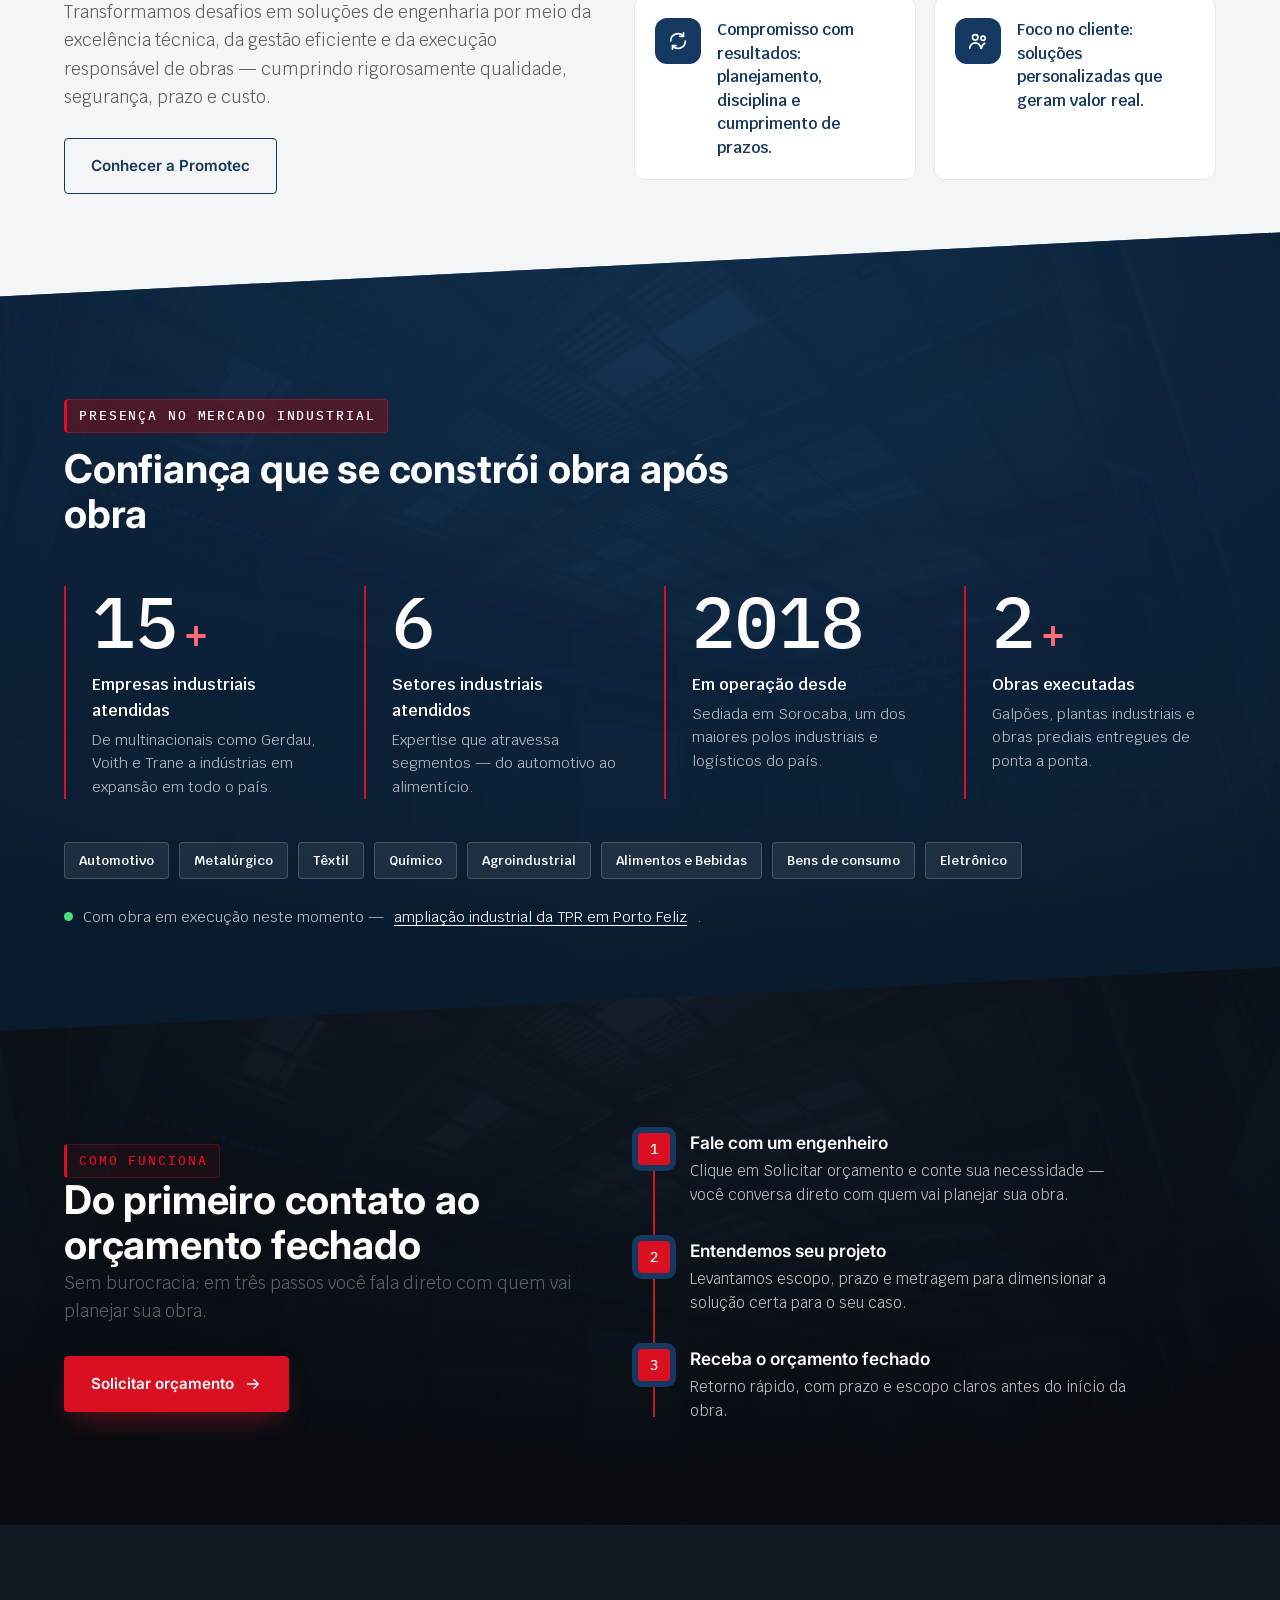
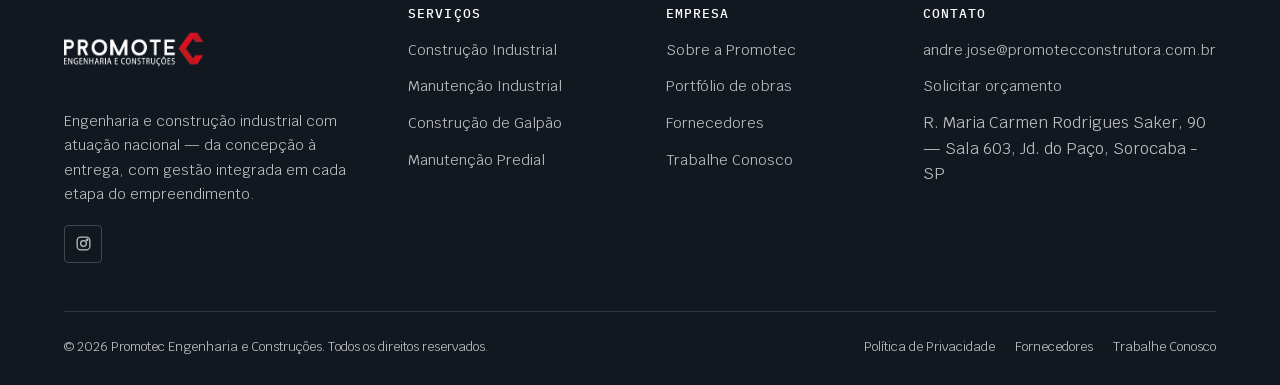
==== commit fb1b2e89: "ajuste(promotec): tira de clientes +30% (66px) e logo do footer +40% (87px) Co-Authored-By: Claude F" ====
--- a/Site/index.html
+++ b/Site/index.html
@@ -14,8 +14,8 @@
 <meta name="description" content="Construção industrial, manutenção industrial e predial e construção de galpões com atuação nacional. Gestão integrada da concepção à entrega.">
 <link rel="canonical" href="https://www.promotecconstrutora.com.br/">
 <link rel="icon" href="favicon.png" type="image/png">
-<link rel="stylesheet" href="css/styles.css?v=20260814d">
-<link rel="stylesheet" href="css/motion.css?v=20260814d">
+<link rel="stylesheet" href="css/styles.css?v=20260814e">
+<link rel="stylesheet" href="css/motion.css?v=20260814e">
 <style>
   /* Ajustes pos-motion.css — ver brief-pack.md §3 */
   html{scroll-behavior:auto}
@@ -379,7 +379,7 @@
   <div class="container">
     <div class="footer-grid">
       <div class="footer-brand">
-        <img src="assets/logos/logo-white.png?v=2" alt="Promotec Engenharia e Construções" width="99" height="62">
+        <img src="assets/logos/logo-white.png?v=2" alt="Promotec Engenharia e Construções" width="139" height="87">
         <p>Engenharia e construção industrial com atuação nacional — da concepção à entrega, com gestão integrada em cada etapa do empreendimento.</p>
         <div class="footer-social">
           <a href="https://www.instagram.com/promotecconstrutora/" target="_blank" rel="noopener" aria-label="Promotec Engenharia no Instagram (abre em nova aba)">
@@ -462,7 +462,7 @@
   </div>
 </div>
 
-<script src="js/motion.js?v=20260814d"></script>
-<script src="js/app.js?v=20260814d"></script>
+<script src="js/motion.js?v=20260814e"></script>
+<script src="js/app.js?v=20260814e"></script>
 </body>
 </html>
--- a/Site/css/styles.css
+++ b/Site/css/styles.css
@@ -363,7 +363,7 @@
 .marquee{ overflow:hidden; -webkit-mask-image:linear-gradient(90deg,transparent,#000 6%,#000 94%,transparent); mask-image:linear-gradient(90deg,transparent,#000 6%,#000 94%,transparent); }
 .marquee-track{ display:flex; align-items:center; gap:64px; width:max-content; animation:oo-marquee 42s linear infinite; }
 .marquee:hover .marquee-track{ animation-play-state:paused; }
-.marquee-track img{ height:51px; width:auto; max-width:210px; object-fit:contain; filter:grayscale(1); opacity:.55; transition:filter .25s ease,opacity .25s ease; }
+.marquee-track img{ height:66px; width:auto; max-width:273px; object-fit:contain; filter:grayscale(1); opacity:.55; transition:filter .25s ease,opacity .25s ease; }
 .marquee-track img:hover{ filter:grayscale(0); opacity:1; }
 
 /* ---------------------------------------------------------------------- */
@@ -510,7 +510,7 @@
 .footer a{ color:rgba(255,255,255,.72); }
 .footer a:hover{ color:#fff; }
 .footer-grid{ display:grid; gap:40px; grid-template-columns:1.4fr 1fr 1fr 1fr; }
-.footer-brand img{ height:62px; width:auto; max-width:100%; margin-bottom:16px; }
+.footer-brand img{ height:87px; width:auto; max-width:100%; margin-bottom:16px; }
 .footer-brand p{ font-size:.9rem; line-height:1.7; max-width:34ch; }
 .footer-col h5{ color:#fff; font-size:.82rem; letter-spacing:.08em; text-transform:uppercase; margin-bottom:16px; font-family:var(--font-mono); font-weight:500; }
 .footer-col ul{ display:flex; flex-direction:column; gap:11px; }
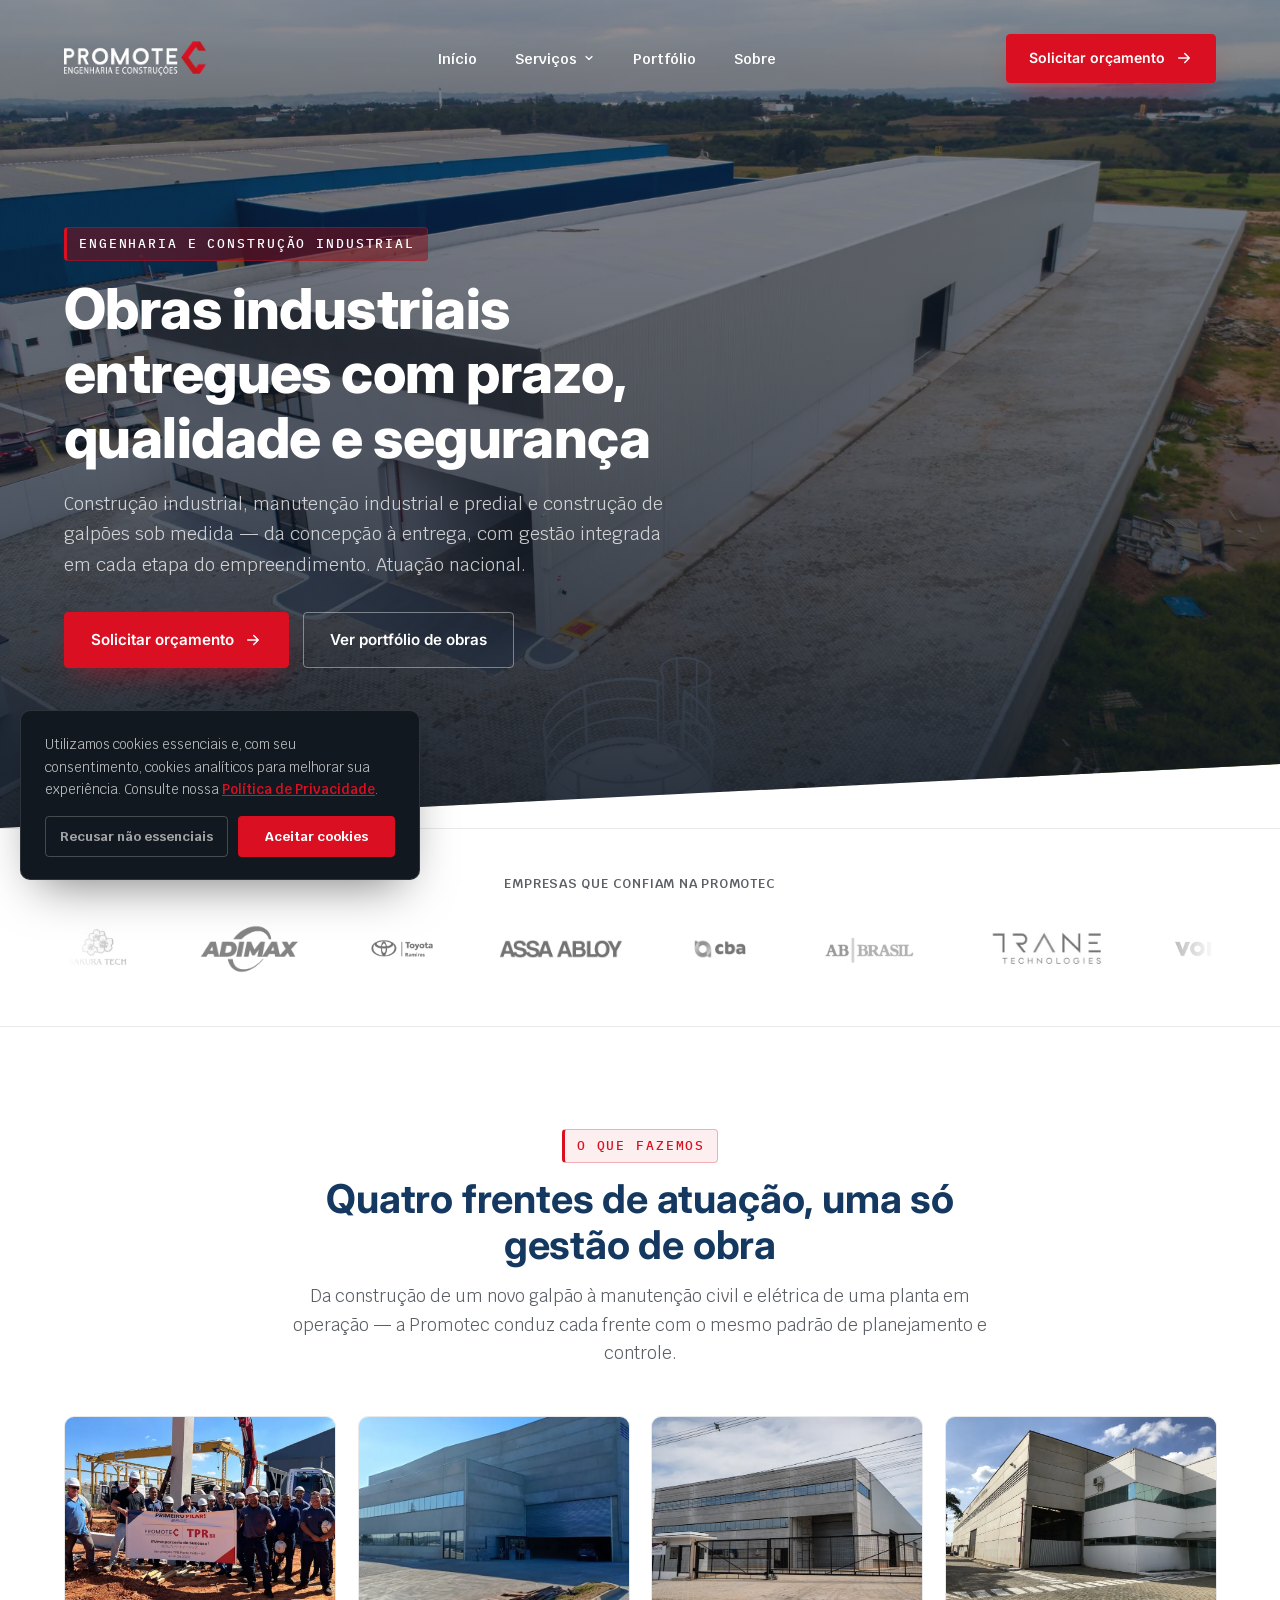
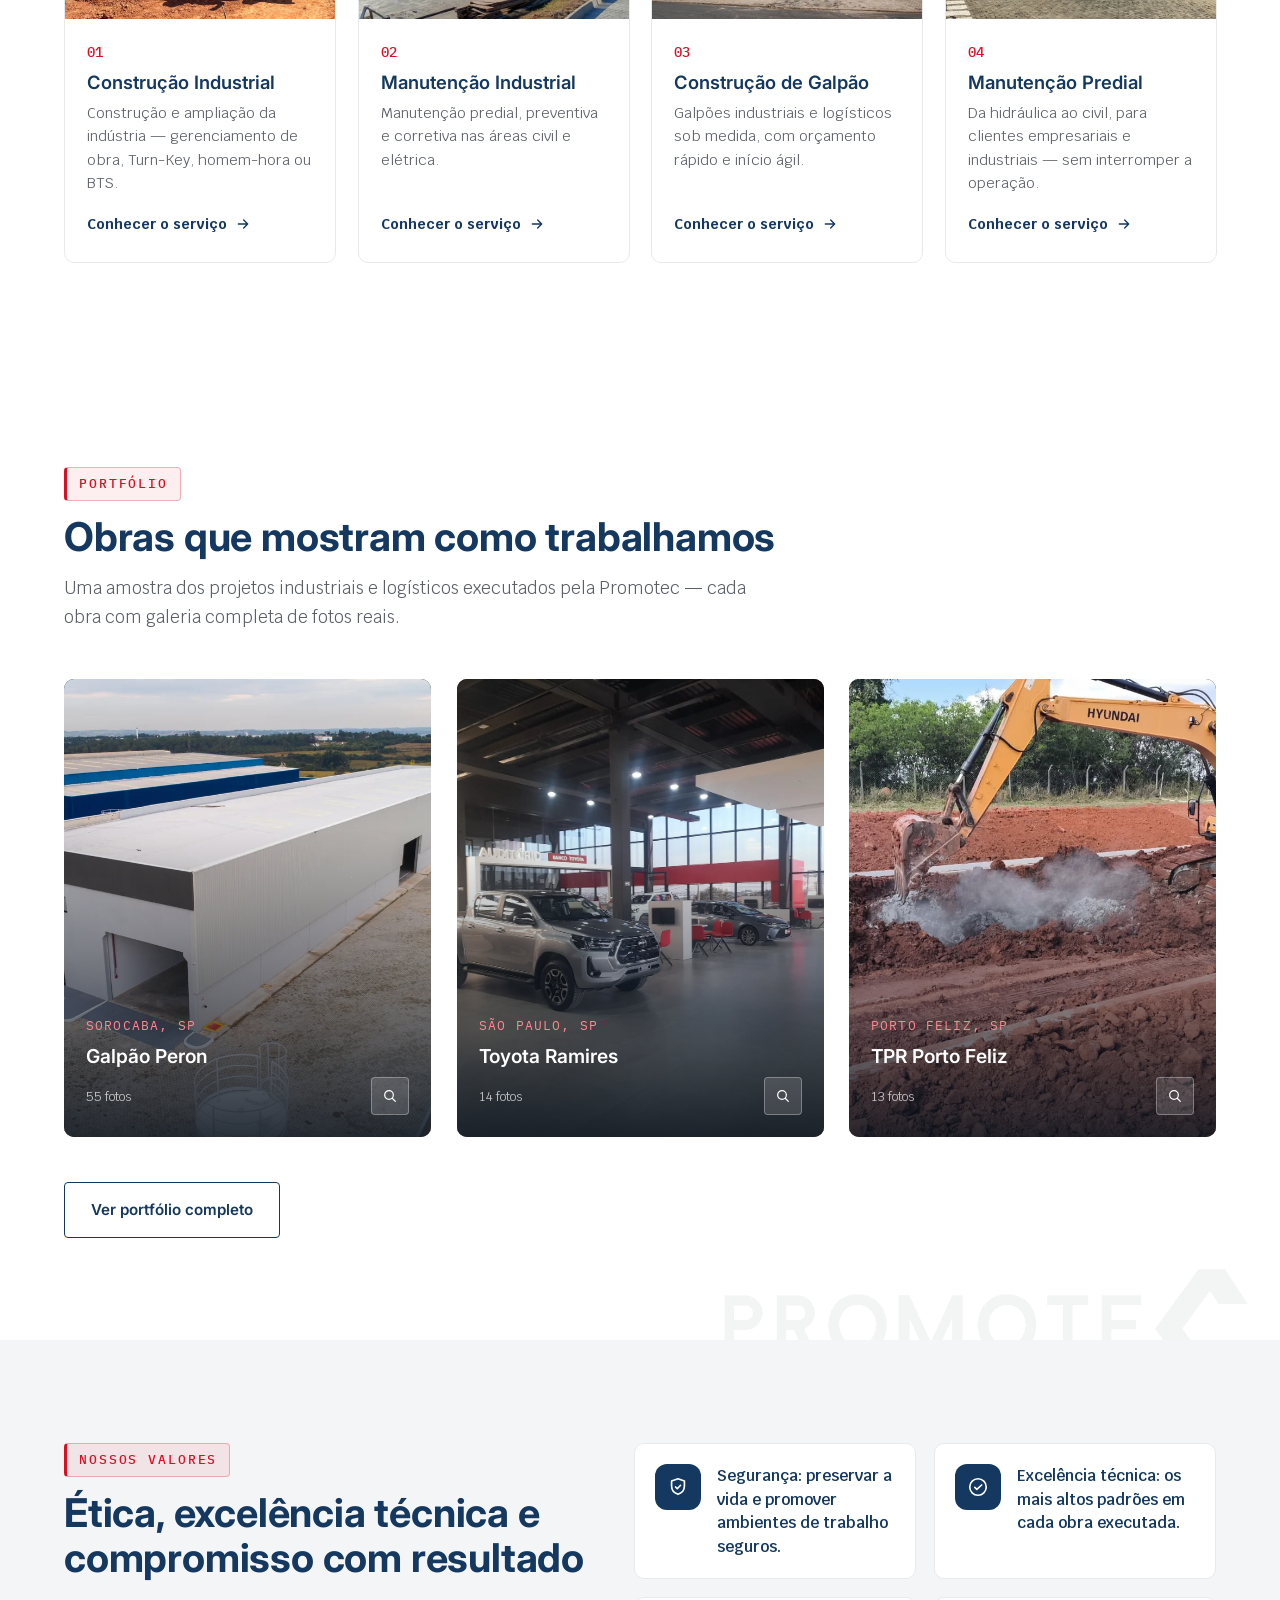
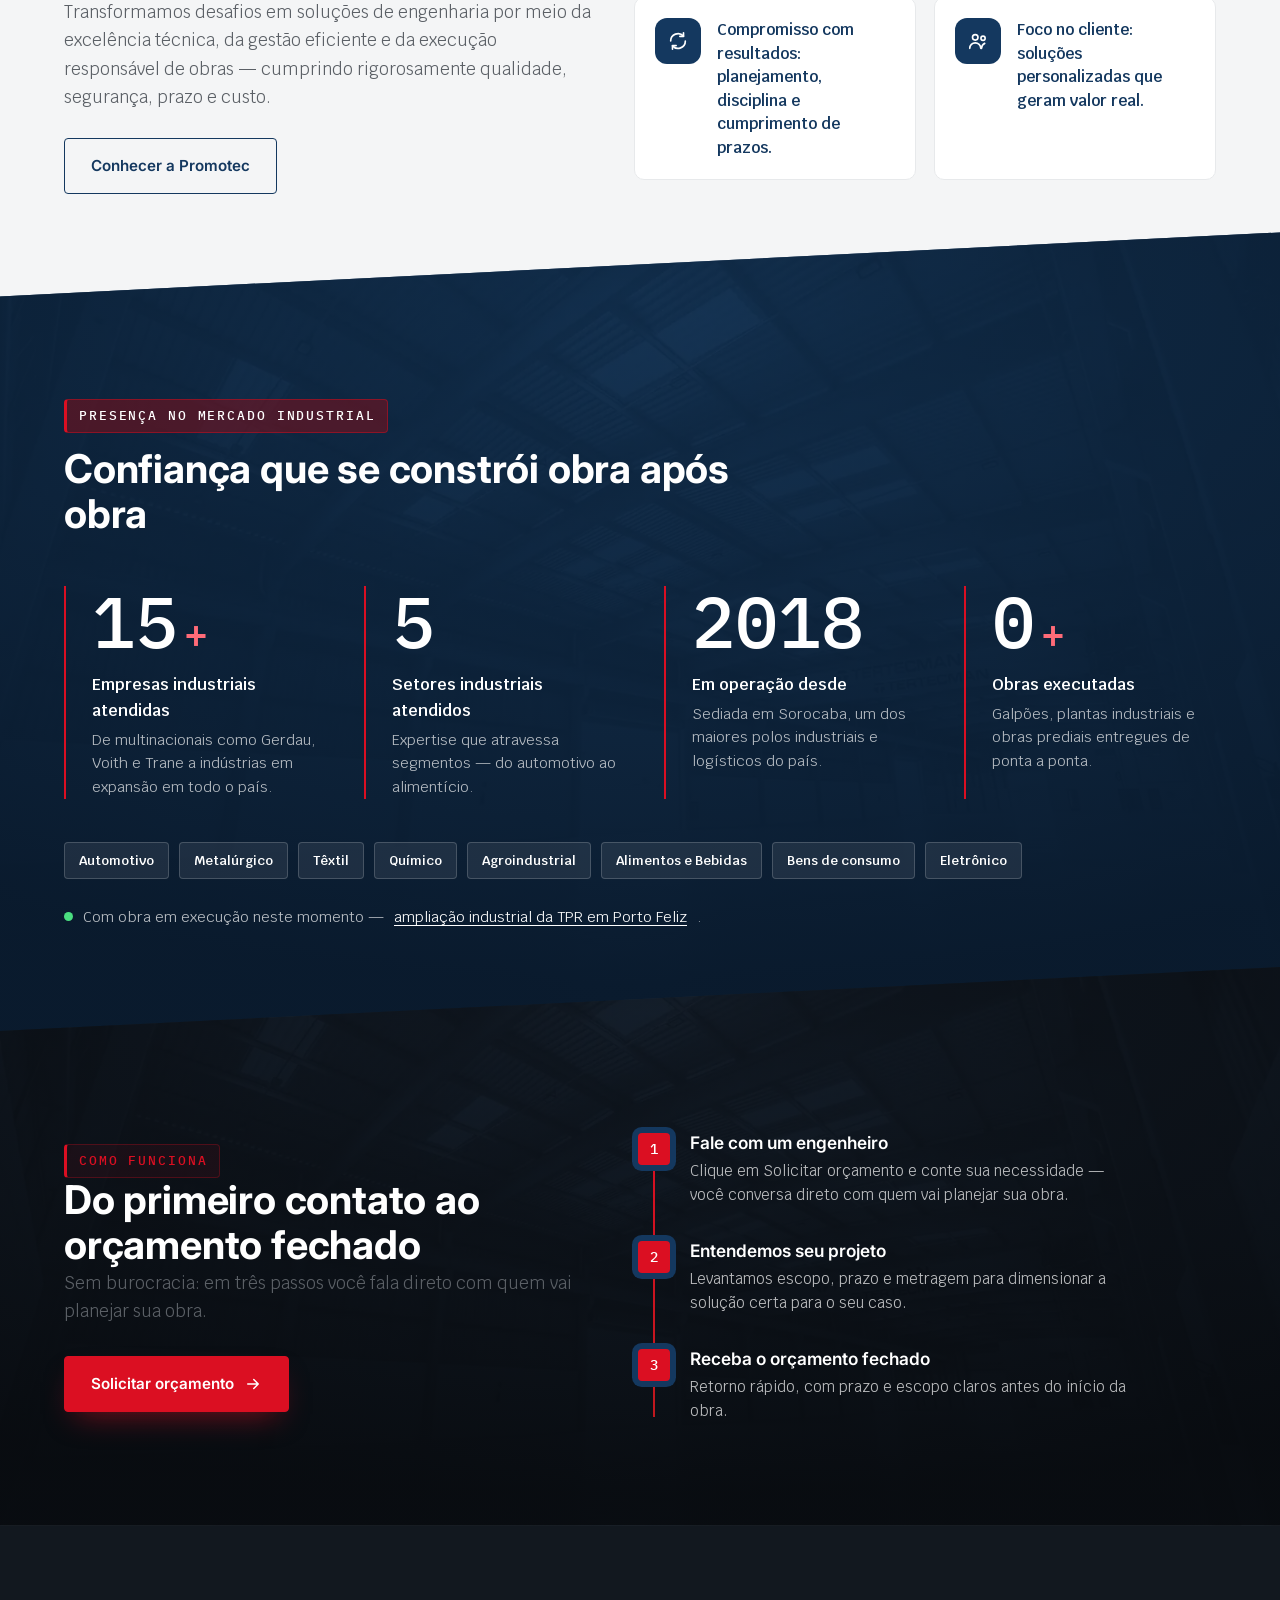
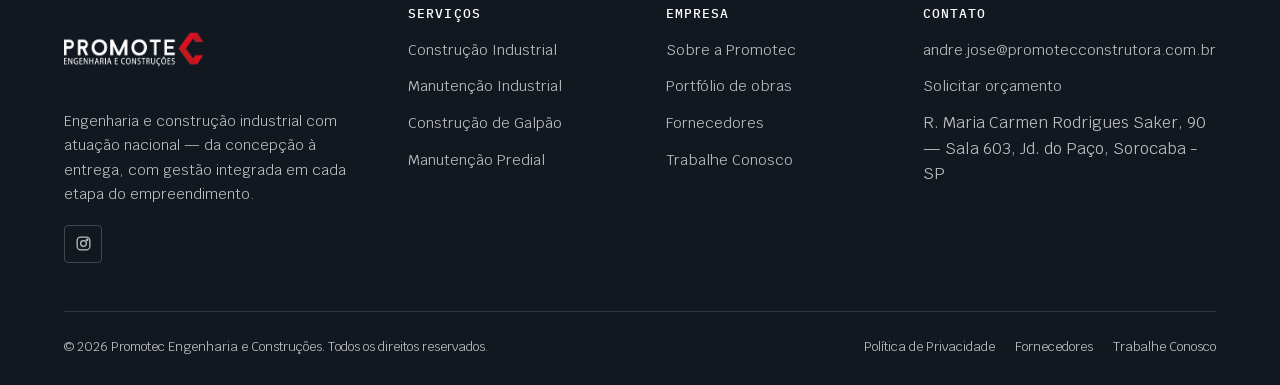
==== commit d83258a8: "ajuste(promotec): grid do portfólio responsivo — remove grid-template-columns inline que travava 3 c" ====
--- a/Site/index.html
+++ b/Site/index.html
@@ -14,8 +14,8 @@
 <meta name="description" content="Construção industrial, manutenção industrial e predial e construção de galpões com atuação nacional. Gestão integrada da concepção à entrega.">
 <link rel="canonical" href="https://www.promotecconstrutora.com.br/">
 <link rel="icon" href="favicon.png" type="image/png">
-<link rel="stylesheet" href="css/styles.css?v=20260814e">
-<link rel="stylesheet" href="css/motion.css?v=20260814e">
+<link rel="stylesheet" href="css/styles.css?v=20260814f">
+<link rel="stylesheet" href="css/motion.css?v=20260814f">
 <style>
   /* Ajustes pos-motion.css — ver brief-pack.md §3 */
   html{scroll-behavior:auto}
@@ -253,7 +253,7 @@
         <h2>Obras que mostram como trabalhamos</h2>
         <p class="lede">Uma amostra dos projetos industriais e logísticos executados pela Promotec — cada obra com galeria completa de fotos reais.</p>
       </div>
-      <div class="portfolio-grid" style="grid-template-columns:repeat(3,1fr)">
+      <div class="portfolio-grid">
         <a class="portfolio-card" data-reveal="fig" href="portfolio.html#galpao-peron">
           <div class="pf-media"><img src="assets/img/portfolio/galpao-peron/01.webp" alt="Vista aérea do Galpão Peron, obra industrial executada pela Promotec" loading="lazy"></div>
           <div class="pf-veil"></div>
@@ -462,7 +462,7 @@
   </div>
 </div>
 
-<script src="js/motion.js?v=20260814e"></script>
-<script src="js/app.js?v=20260814e"></script>
+<script src="js/motion.js?v=20260814f"></script>
+<script src="js/app.js?v=20260814f"></script>
 </body>
 </html>
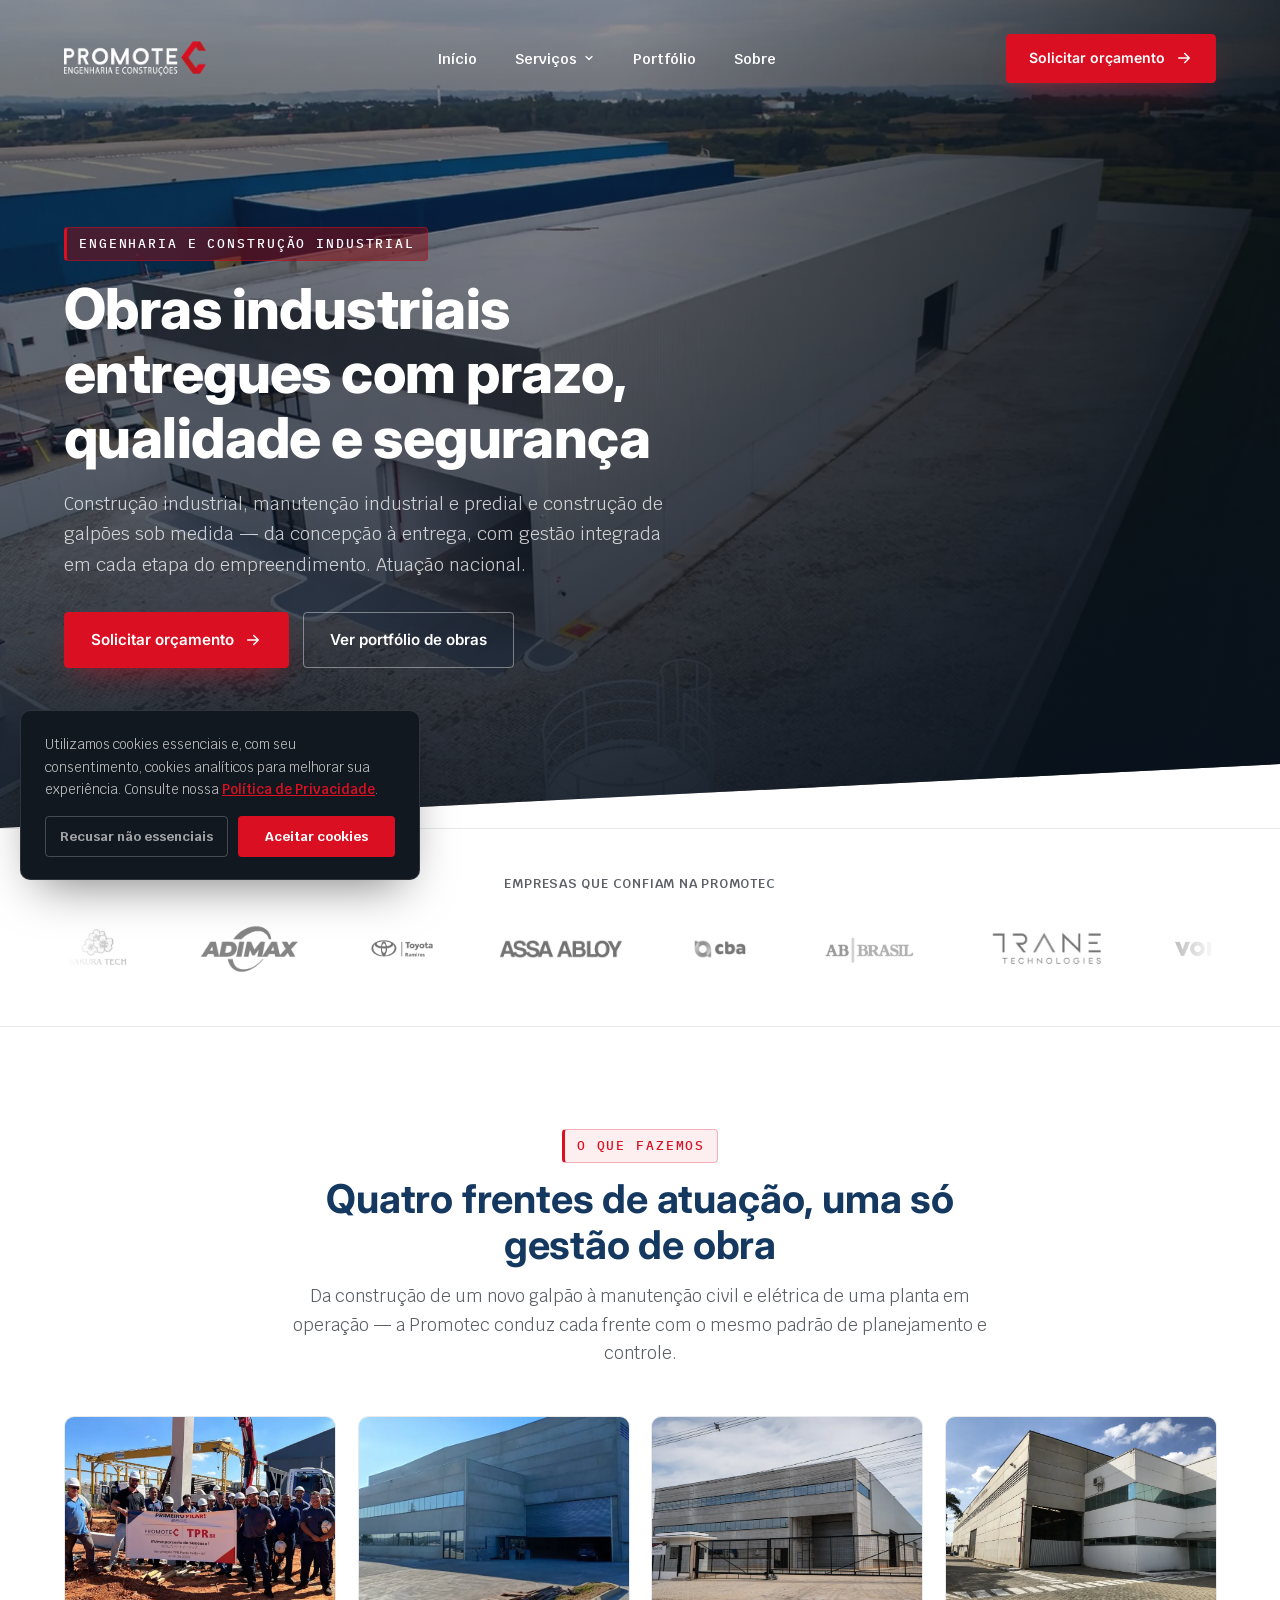
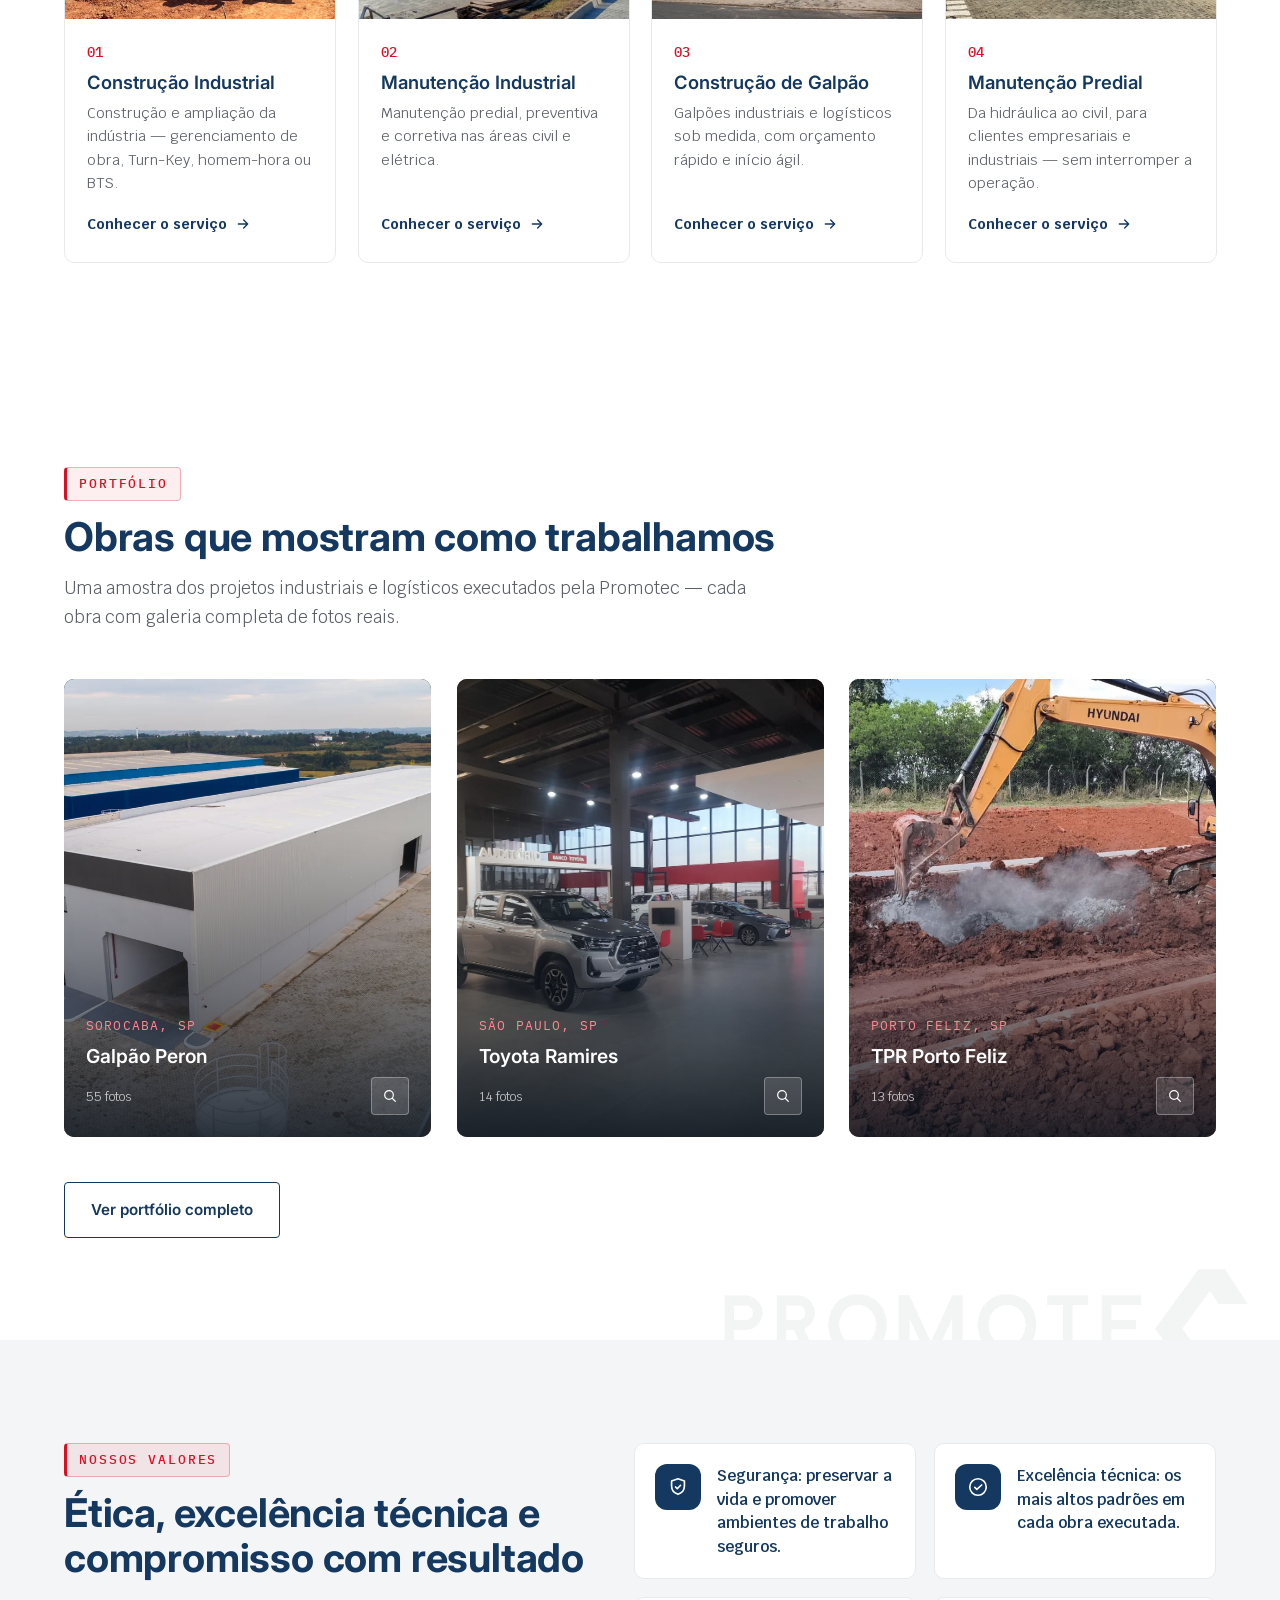
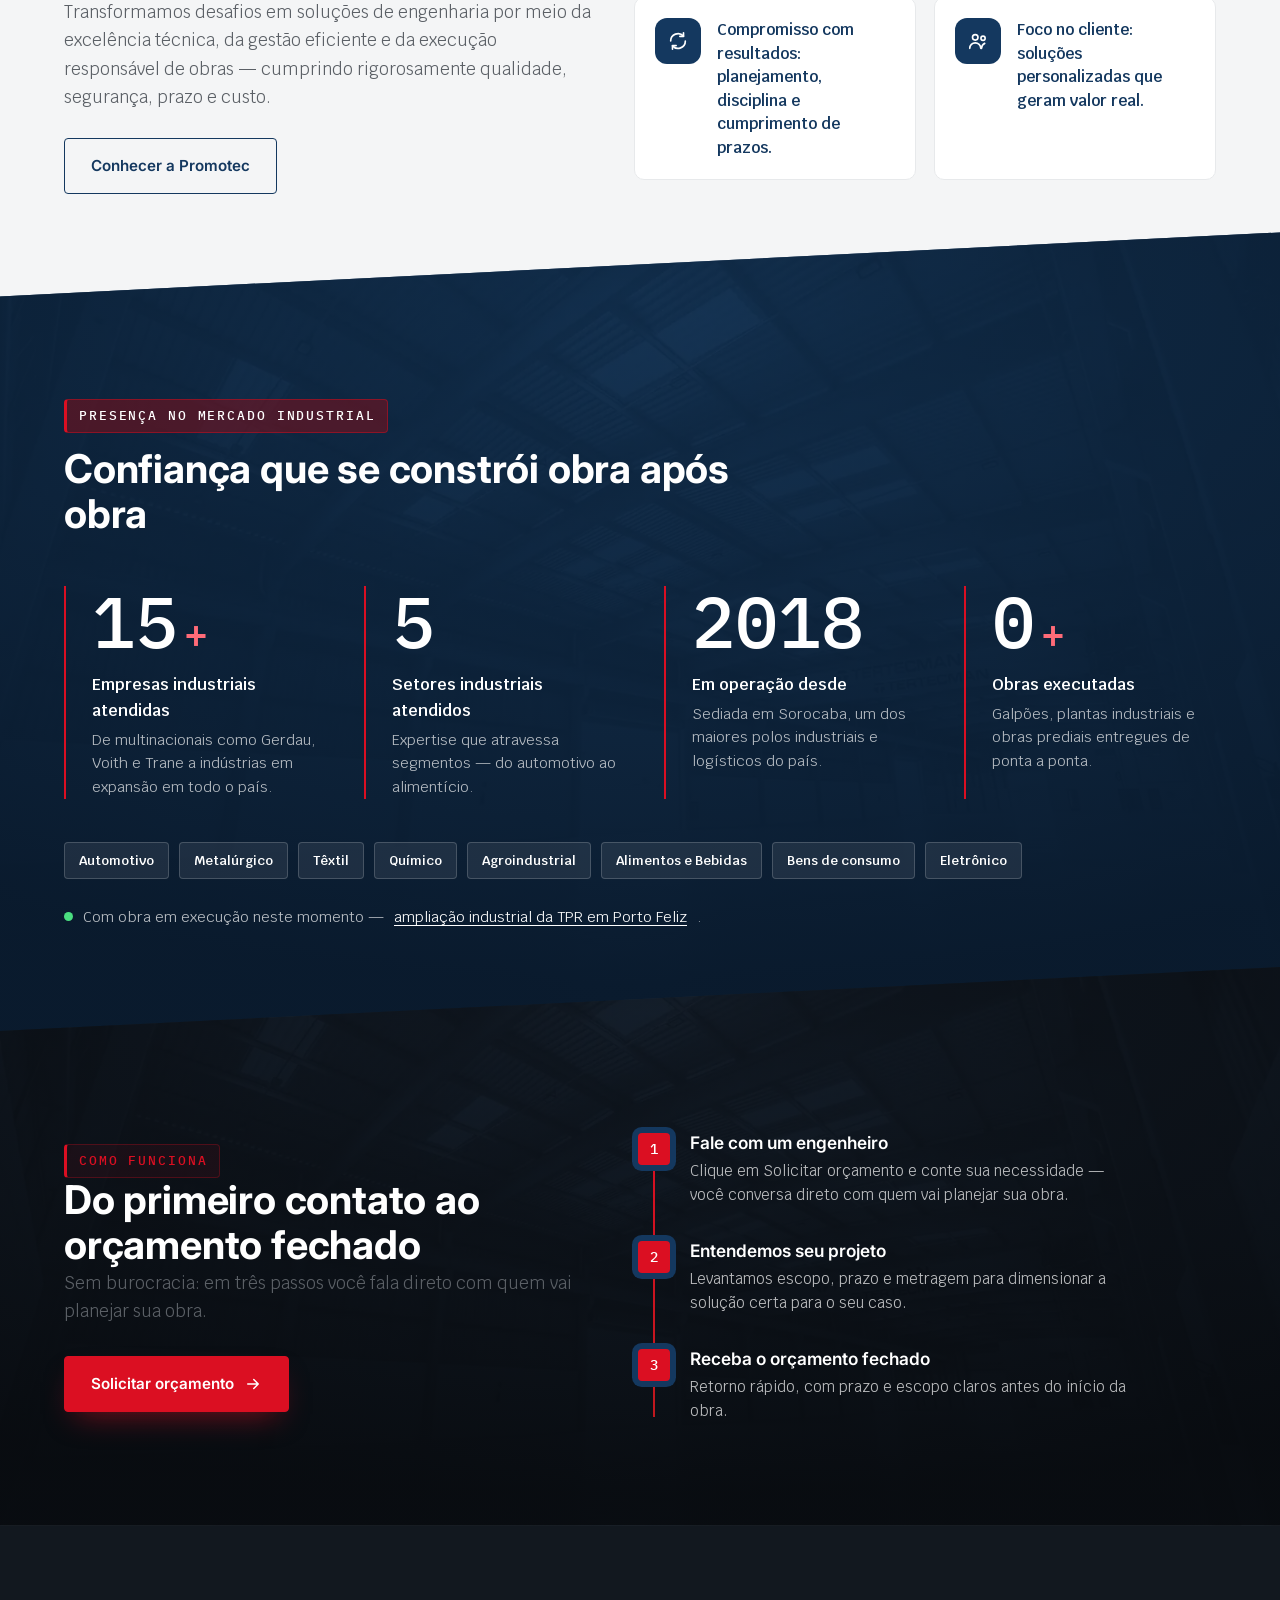
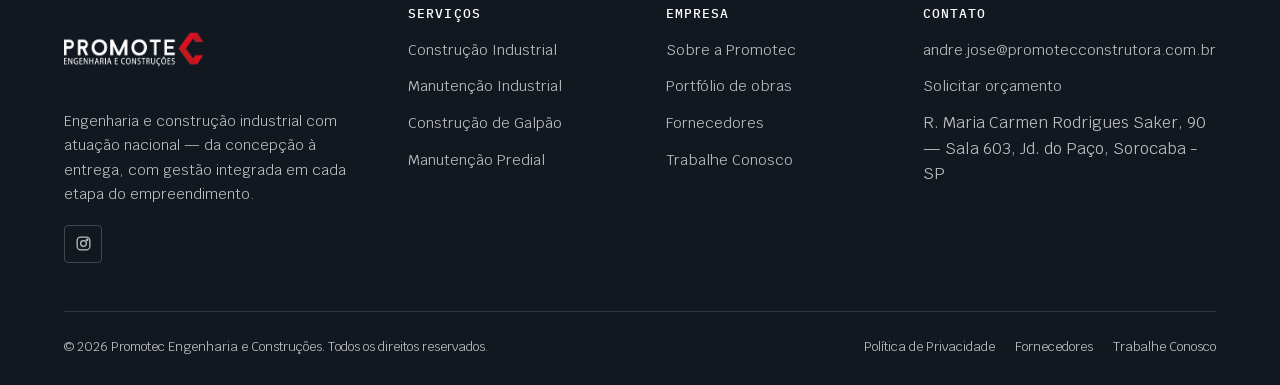
==== commit 87bcf450: "ajuste(promotec): nova imagem da hero da home (home-v2.webp) Substitui a foto da hero pela versão tr" ====
--- a/Site/index.html
+++ b/Site/index.html
@@ -129,7 +129,7 @@
 
   <section class="hero" id="hero" data-hero data-bg="dark">
     <div class="hero-media">
-      <img src="assets/img/hero/home.webp" alt="" loading="eager" width="2000" height="1124">
+      <img src="assets/img/hero/home-v2.webp" alt="" loading="eager" width="2000" height="1124">
     </div>
     <div data-hero-fx class="hero-fx">
       <div class="container">
